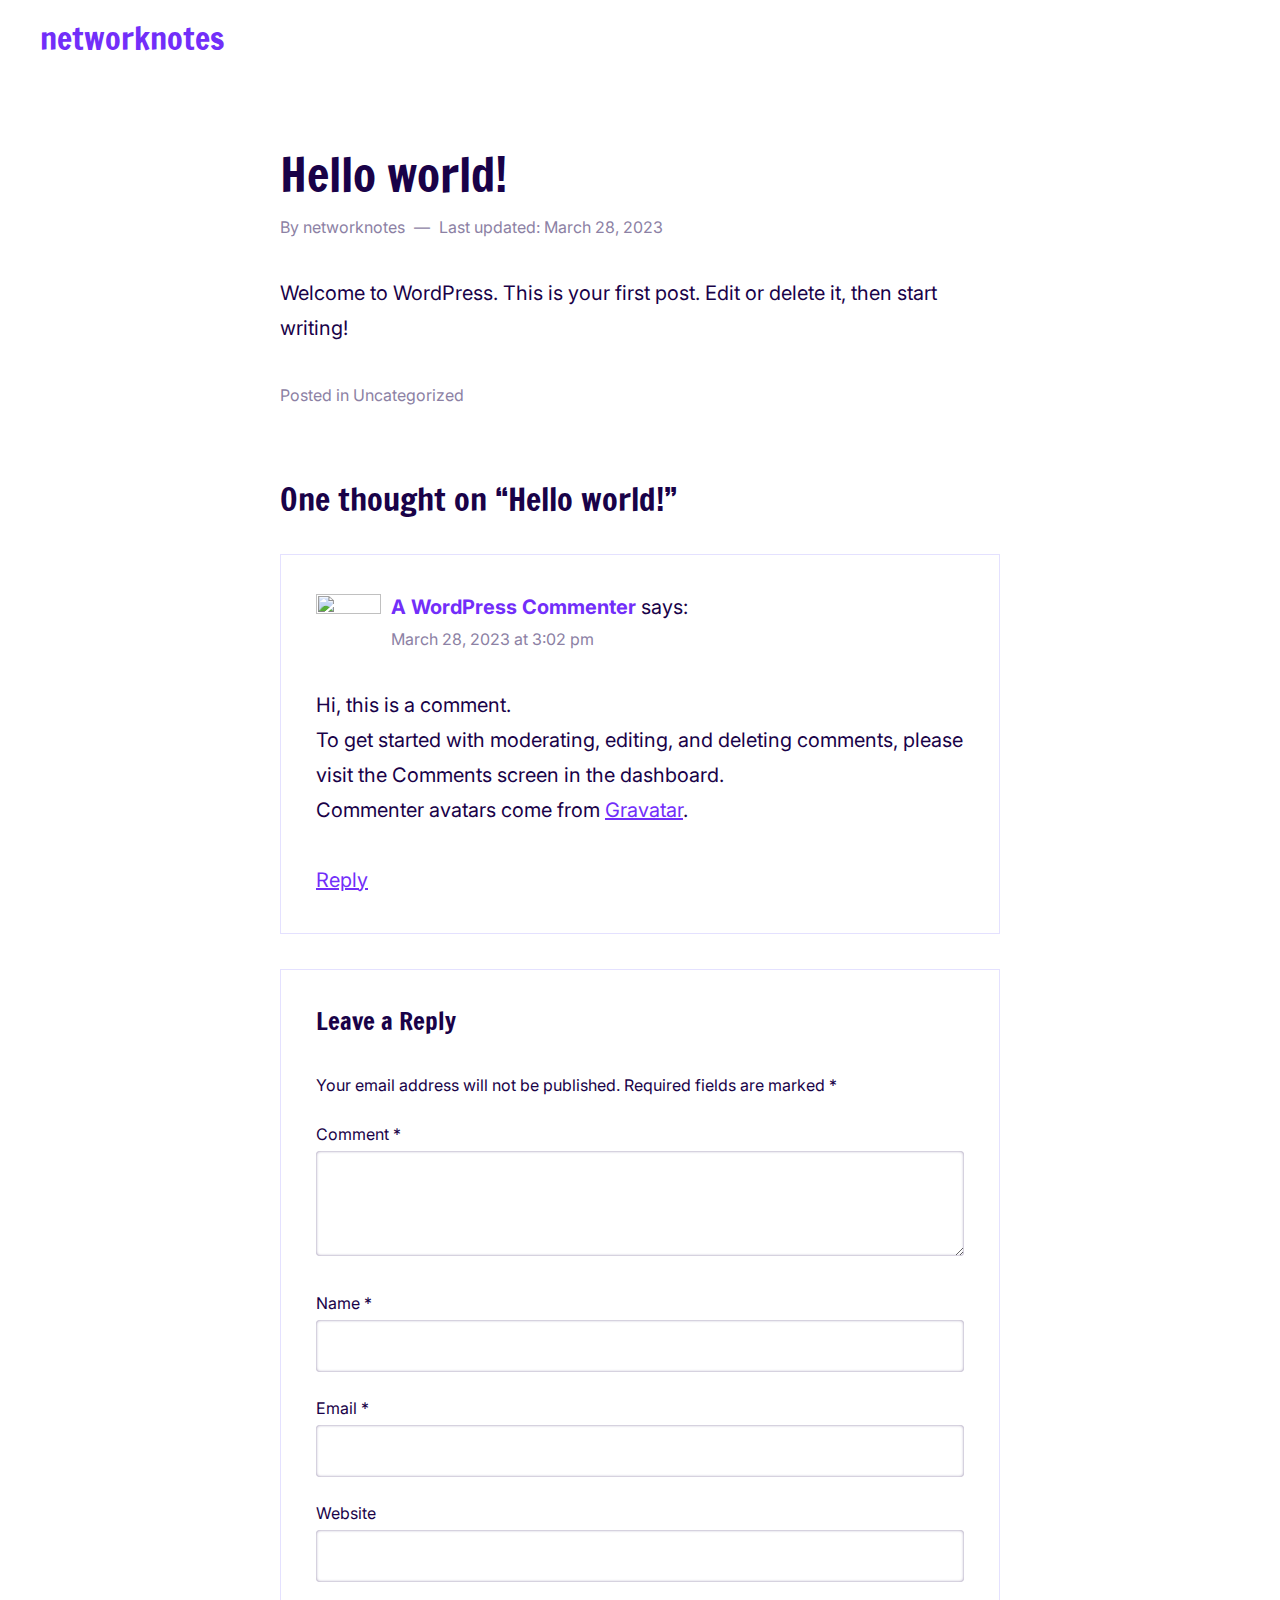
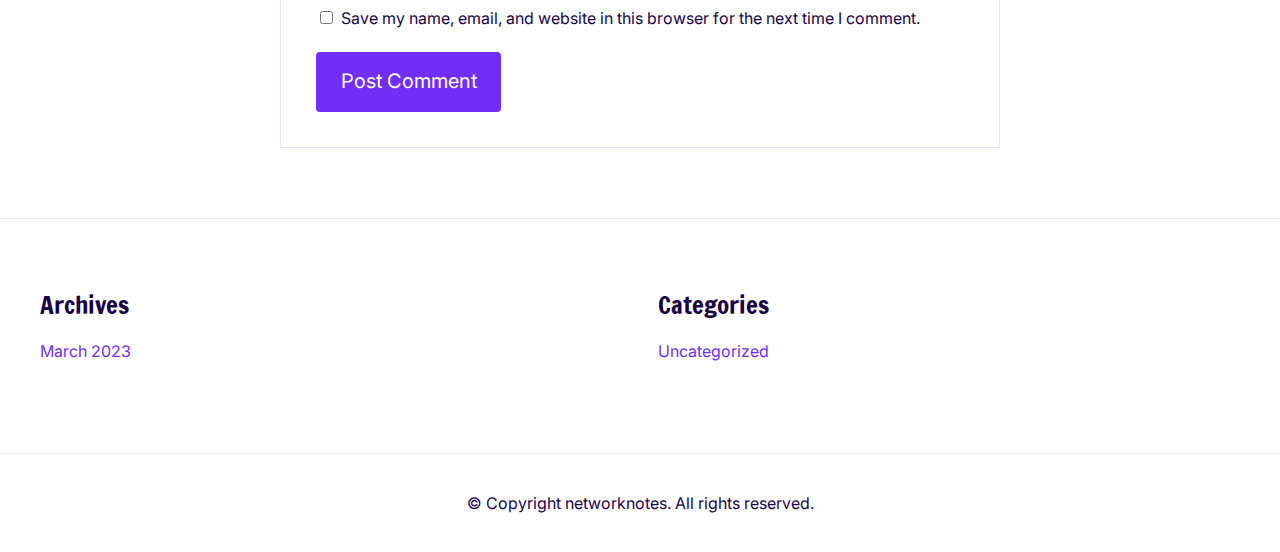
==== hello-world/index.html @ 4b2e49f4 "First commit" ====
<!DOCTYPE html>
<html lang="en-US">
<head>
<meta charset="UTF-8">
<meta name="viewport" content="width=device-width, initial-scale=1.0">
<meta http-equiv="X-UA-Compatible" content="ie=edge">

<link rel="profile" href="https://gmpg.org/xfn/11">

<title>Hello world! &#8211; networknotes</title>
<meta name="robots" content="max-image-preview:large">
<link rel="dns-prefetch" href="//fonts.googleapis.com">
<link href="https://fonts.gstatic.com/" crossorigin rel="preconnect">
<link rel="alternate" type="application/rss+xml" title="networknotes &raquo; Feed" href="https://amassotti.github.io/networknotes/feed/">
<link rel="alternate" type="application/rss+xml" title="networknotes &raquo; Comments Feed" href="https://amassotti.github.io/networknotes/comments/feed/">
<link rel="alternate" type="application/rss+xml" title="networknotes &raquo; Hello world! Comments Feed" href="https://amassotti.github.io/networknotes/hello-world/feed/">
<script type="text/javascript">
window._wpemojiSettings = {"baseUrl":"https:\/\/s.w.org\/images\/core\/emoji\/14.0.0\/72x72\/","ext":".png","svgUrl":"https:\/\/s.w.org\/images\/core\/emoji\/14.0.0\/svg\/","svgExt":".svg","source":{"concatemoji":"https:\/\/amassotti.github.io\/networknotes\/wp-includes\/js\/wp-emoji-release.min.js?ver=6.1.1"}};
/*! This file is auto-generated */
!function(e,a,t){var n,r,o,i=a.createElement("canvas"),p=i.getContext&&i.getContext("2d");function s(e,t){var a=String.fromCharCode,e=(p.clearRect(0,0,i.width,i.height),p.fillText(a.apply(this,e),0,0),i.toDataURL());return p.clearRect(0,0,i.width,i.height),p.fillText(a.apply(this,t),0,0),e===i.toDataURL()}function c(e){var t=a.createElement("script");t.src=e,t.defer=t.type="text/javascript",a.getElementsByTagName("head")[0].appendChild(t)}for(o=Array("flag","emoji"),t.supports={everything:!0,everythingExceptFlag:!0},r=0;r<o.length;r++)t.supports[o[r]]=function(e){if(p&&p.fillText)switch(p.textBaseline="top",p.font="600 32px Arial",e){case"flag":return s([127987,65039,8205,9895,65039],[127987,65039,8203,9895,65039])?!1:!s([55356,56826,55356,56819],[55356,56826,8203,55356,56819])&&!s([55356,57332,56128,56423,56128,56418,56128,56421,56128,56430,56128,56423,56128,56447],[55356,57332,8203,56128,56423,8203,56128,56418,8203,56128,56421,8203,56128,56430,8203,56128,56423,8203,56128,56447]);case"emoji":return!s([129777,127995,8205,129778,127999],[129777,127995,8203,129778,127999])}return!1}(o[r]),t.supports.everything=t.supports.everything&&t.supports[o[r]],"flag"!==o[r]&&(t.supports.everythingExceptFlag=t.supports.everythingExceptFlag&&t.supports[o[r]]);t.supports.everythingExceptFlag=t.supports.everythingExceptFlag&&!t.supports.flag,t.DOMReady=!1,t.readyCallback=function(){t.DOMReady=!0},t.supports.everything||(n=function(){t.readyCallback()},a.addEventListener?(a.addEventListener("DOMContentLoaded",n,!1),e.addEventListener("load",n,!1)):(e.attachEvent("onload",n),a.attachEvent("onreadystatechange",function(){"complete"===a.readyState&&t.readyCallback()})),(e=t.source||{}).concatemoji?c(e.concatemoji):e.wpemoji&&e.twemoji&&(c(e.twemoji),c(e.wpemoji)))}(window,document,window._wpemojiSettings);
</script>
<style type="text/css">img.wp-smiley,
img.emoji {
	display: inline !important;
	border: none !important;
	box-shadow: none !important;
	height: 1em !important;
	width: 1em !important;
	margin: 0 0.07em !important;
	vertical-align: -0.1em !important;
	background: none !important;
	padding: 0 !important;
}</style>
	<link rel="stylesheet" id="wp-block-library-css" href="https://amassotti.github.io/networknotes/wp-includes/css/dist/block-library/style.min.css?ver=6.1.1" type="text/css" media="all">
<link rel="stylesheet" id="classic-theme-styles-css" href="https://amassotti.github.io/networknotes/wp-includes/css/classic-themes.min.css?ver=1" type="text/css" media="all">
<style id="global-styles-inline-css" type="text/css">body{--wp--preset--color--black: #000000;--wp--preset--color--cyan-bluish-gray: #abb8c3;--wp--preset--color--white: #ffffff;--wp--preset--color--pale-pink: #f78da7;--wp--preset--color--vivid-red: #cf2e2e;--wp--preset--color--luminous-vivid-orange: #ff6900;--wp--preset--color--luminous-vivid-amber: #fcb900;--wp--preset--color--light-green-cyan: #7bdcb5;--wp--preset--color--vivid-green-cyan: #00d084;--wp--preset--color--pale-cyan-blue: #8ed1fc;--wp--preset--color--vivid-cyan-blue: #0693e3;--wp--preset--color--vivid-purple: #9b51e0;--wp--preset--color--bg: #FFFFFF;--wp--preset--color--alt-bg: #E4E1FF;--wp--preset--color--alt-bg-light: #F2ECFE;--wp--preset--color--fg: #190248;--wp--preset--color--fg-light: #8C81A4;--wp--preset--color--accent: #722EF9;--wp--preset--gradient--vivid-cyan-blue-to-vivid-purple: linear-gradient(135deg,rgba(6,147,227,1) 0%,rgb(155,81,224) 100%);--wp--preset--gradient--light-green-cyan-to-vivid-green-cyan: linear-gradient(135deg,rgb(122,220,180) 0%,rgb(0,208,130) 100%);--wp--preset--gradient--luminous-vivid-amber-to-luminous-vivid-orange: linear-gradient(135deg,rgba(252,185,0,1) 0%,rgba(255,105,0,1) 100%);--wp--preset--gradient--luminous-vivid-orange-to-vivid-red: linear-gradient(135deg,rgba(255,105,0,1) 0%,rgb(207,46,46) 100%);--wp--preset--gradient--very-light-gray-to-cyan-bluish-gray: linear-gradient(135deg,rgb(238,238,238) 0%,rgb(169,184,195) 100%);--wp--preset--gradient--cool-to-warm-spectrum: linear-gradient(135deg,rgb(74,234,220) 0%,rgb(151,120,209) 20%,rgb(207,42,186) 40%,rgb(238,44,130) 60%,rgb(251,105,98) 80%,rgb(254,248,76) 100%);--wp--preset--gradient--blush-light-purple: linear-gradient(135deg,rgb(255,206,236) 0%,rgb(152,150,240) 100%);--wp--preset--gradient--blush-bordeaux: linear-gradient(135deg,rgb(254,205,165) 0%,rgb(254,45,45) 50%,rgb(107,0,62) 100%);--wp--preset--gradient--luminous-dusk: linear-gradient(135deg,rgb(255,203,112) 0%,rgb(199,81,192) 50%,rgb(65,88,208) 100%);--wp--preset--gradient--pale-ocean: linear-gradient(135deg,rgb(255,245,203) 0%,rgb(182,227,212) 50%,rgb(51,167,181) 100%);--wp--preset--gradient--electric-grass: linear-gradient(135deg,rgb(202,248,128) 0%,rgb(113,206,126) 100%);--wp--preset--gradient--midnight: linear-gradient(135deg,rgb(2,3,129) 0%,rgb(40,116,252) 100%);--wp--preset--duotone--dark-grayscale: url('#wp-duotone-dark-grayscale');--wp--preset--duotone--grayscale: url('#wp-duotone-grayscale');--wp--preset--duotone--purple-yellow: url('#wp-duotone-purple-yellow');--wp--preset--duotone--blue-red: url('#wp-duotone-blue-red');--wp--preset--duotone--midnight: url('#wp-duotone-midnight');--wp--preset--duotone--magenta-yellow: url('#wp-duotone-magenta-yellow');--wp--preset--duotone--purple-green: url('#wp-duotone-purple-green');--wp--preset--duotone--blue-orange: url('#wp-duotone-blue-orange');--wp--preset--font-size--small: 16px;--wp--preset--font-size--medium: 25px;--wp--preset--font-size--large: 32px;--wp--preset--font-size--x-large: 42px;--wp--preset--font-size--normal: 20px;--wp--preset--font-size--extra-large: 41px;--wp--preset--spacing--20: 0.44rem;--wp--preset--spacing--30: 0.67rem;--wp--preset--spacing--40: 1rem;--wp--preset--spacing--50: 1.5rem;--wp--preset--spacing--60: 2.25rem;--wp--preset--spacing--70: 3.38rem;--wp--preset--spacing--80: 5.06rem;}:where(.is-layout-flex){gap: 0.5em;}body .is-layout-flow > .alignleft{float: left;margin-inline-start: 0;margin-inline-end: 2em;}body .is-layout-flow > .alignright{float: right;margin-inline-start: 2em;margin-inline-end: 0;}body .is-layout-flow > .aligncenter{margin-left: auto !important;margin-right: auto !important;}body .is-layout-constrained > .alignleft{float: left;margin-inline-start: 0;margin-inline-end: 2em;}body .is-layout-constrained > .alignright{float: right;margin-inline-start: 2em;margin-inline-end: 0;}body .is-layout-constrained > .aligncenter{margin-left: auto !important;margin-right: auto !important;}body .is-layout-constrained > :where(:not(.alignleft):not(.alignright):not(.alignfull)){max-width: var(--wp--style--global--content-size);margin-left: auto !important;margin-right: auto !important;}body .is-layout-constrained > .alignwide{max-width: var(--wp--style--global--wide-size);}body .is-layout-flex{display: flex;}body .is-layout-flex{flex-wrap: wrap;align-items: center;}body .is-layout-flex > *{margin: 0;}:where(.wp-block-columns.is-layout-flex){gap: 2em;}.has-black-color{color: var(--wp--preset--color--black) !important;}.has-cyan-bluish-gray-color{color: var(--wp--preset--color--cyan-bluish-gray) !important;}.has-white-color{color: var(--wp--preset--color--white) !important;}.has-pale-pink-color{color: var(--wp--preset--color--pale-pink) !important;}.has-vivid-red-color{color: var(--wp--preset--color--vivid-red) !important;}.has-luminous-vivid-orange-color{color: var(--wp--preset--color--luminous-vivid-orange) !important;}.has-luminous-vivid-amber-color{color: var(--wp--preset--color--luminous-vivid-amber) !important;}.has-light-green-cyan-color{color: var(--wp--preset--color--light-green-cyan) !important;}.has-vivid-green-cyan-color{color: var(--wp--preset--color--vivid-green-cyan) !important;}.has-pale-cyan-blue-color{color: var(--wp--preset--color--pale-cyan-blue) !important;}.has-vivid-cyan-blue-color{color: var(--wp--preset--color--vivid-cyan-blue) !important;}.has-vivid-purple-color{color: var(--wp--preset--color--vivid-purple) !important;}.has-black-background-color{background-color: var(--wp--preset--color--black) !important;}.has-cyan-bluish-gray-background-color{background-color: var(--wp--preset--color--cyan-bluish-gray) !important;}.has-white-background-color{background-color: var(--wp--preset--color--white) !important;}.has-pale-pink-background-color{background-color: var(--wp--preset--color--pale-pink) !important;}.has-vivid-red-background-color{background-color: var(--wp--preset--color--vivid-red) !important;}.has-luminous-vivid-orange-background-color{background-color: var(--wp--preset--color--luminous-vivid-orange) !important;}.has-luminous-vivid-amber-background-color{background-color: var(--wp--preset--color--luminous-vivid-amber) !important;}.has-light-green-cyan-background-color{background-color: var(--wp--preset--color--light-green-cyan) !important;}.has-vivid-green-cyan-background-color{background-color: var(--wp--preset--color--vivid-green-cyan) !important;}.has-pale-cyan-blue-background-color{background-color: var(--wp--preset--color--pale-cyan-blue) !important;}.has-vivid-cyan-blue-background-color{background-color: var(--wp--preset--color--vivid-cyan-blue) !important;}.has-vivid-purple-background-color{background-color: var(--wp--preset--color--vivid-purple) !important;}.has-black-border-color{border-color: var(--wp--preset--color--black) !important;}.has-cyan-bluish-gray-border-color{border-color: var(--wp--preset--color--cyan-bluish-gray) !important;}.has-white-border-color{border-color: var(--wp--preset--color--white) !important;}.has-pale-pink-border-color{border-color: var(--wp--preset--color--pale-pink) !important;}.has-vivid-red-border-color{border-color: var(--wp--preset--color--vivid-red) !important;}.has-luminous-vivid-orange-border-color{border-color: var(--wp--preset--color--luminous-vivid-orange) !important;}.has-luminous-vivid-amber-border-color{border-color: var(--wp--preset--color--luminous-vivid-amber) !important;}.has-light-green-cyan-border-color{border-color: var(--wp--preset--color--light-green-cyan) !important;}.has-vivid-green-cyan-border-color{border-color: var(--wp--preset--color--vivid-green-cyan) !important;}.has-pale-cyan-blue-border-color{border-color: var(--wp--preset--color--pale-cyan-blue) !important;}.has-vivid-cyan-blue-border-color{border-color: var(--wp--preset--color--vivid-cyan-blue) !important;}.has-vivid-purple-border-color{border-color: var(--wp--preset--color--vivid-purple) !important;}.has-vivid-cyan-blue-to-vivid-purple-gradient-background{background: var(--wp--preset--gradient--vivid-cyan-blue-to-vivid-purple) !important;}.has-light-green-cyan-to-vivid-green-cyan-gradient-background{background: var(--wp--preset--gradient--light-green-cyan-to-vivid-green-cyan) !important;}.has-luminous-vivid-amber-to-luminous-vivid-orange-gradient-background{background: var(--wp--preset--gradient--luminous-vivid-amber-to-luminous-vivid-orange) !important;}.has-luminous-vivid-orange-to-vivid-red-gradient-background{background: var(--wp--preset--gradient--luminous-vivid-orange-to-vivid-red) !important;}.has-very-light-gray-to-cyan-bluish-gray-gradient-background{background: var(--wp--preset--gradient--very-light-gray-to-cyan-bluish-gray) !important;}.has-cool-to-warm-spectrum-gradient-background{background: var(--wp--preset--gradient--cool-to-warm-spectrum) !important;}.has-blush-light-purple-gradient-background{background: var(--wp--preset--gradient--blush-light-purple) !important;}.has-blush-bordeaux-gradient-background{background: var(--wp--preset--gradient--blush-bordeaux) !important;}.has-luminous-dusk-gradient-background{background: var(--wp--preset--gradient--luminous-dusk) !important;}.has-pale-ocean-gradient-background{background: var(--wp--preset--gradient--pale-ocean) !important;}.has-electric-grass-gradient-background{background: var(--wp--preset--gradient--electric-grass) !important;}.has-midnight-gradient-background{background: var(--wp--preset--gradient--midnight) !important;}.has-small-font-size{font-size: var(--wp--preset--font-size--small) !important;}.has-medium-font-size{font-size: var(--wp--preset--font-size--medium) !important;}.has-large-font-size{font-size: var(--wp--preset--font-size--large) !important;}.has-x-large-font-size{font-size: var(--wp--preset--font-size--x-large) !important;}
.wp-block-navigation a:where(:not(.wp-element-button)){color: inherit;}
:where(.wp-block-columns.is-layout-flex){gap: 2em;}
.wp-block-pullquote{font-size: 1.5em;line-height: 1.6;}</style>
<link rel="stylesheet" id="markiter-style-css" href="https://amassotti.github.io/networknotes/wp-content/themes/markiter/style.css?ver=2.4.5" type="text/css" media="all">
<style id="markiter-style-inline-css" type="text/css">:root {
				
			--markiter-bg-color: #FFFFFF;
			--markiter-alt-bg-color: #E4E1FF;
			--markiter-alt-bg-light-color: #F2ECFE;
			--markiter-fg-color: #190248;
			--markiter-fg-light-color: #8C81A4;
			--markiter-accent-color: #722EF9;
			}</style>
<link rel="stylesheet" id="markiter-fonts-css" href="https://fonts.googleapis.com/css2?family=Inter:wght@400;700&#038;family=Francois+One&#038;display=swap" type="text/css" media="all">
<link rel="https://api.w.org/" href="https://amassotti.github.io/networknotes/wp-json/">
<link rel="alternate" type="application/json" href="https://amassotti.github.io/networknotes/wp-json/wp/v2/posts/1">
<link rel="EditURI" type="application/rsd+xml" title="RSD" href="https://amassotti.github.io/networknotes/xmlrpc.php?rsd">
<link rel="wlwmanifest" type="application/wlwmanifest+xml" href="https://amassotti.github.io/networknotes/wp-includes/wlwmanifest.xml">
<meta name="generator" content="WordPress 6.1.1">
<link rel="canonical" href="https://amassotti.github.io/networknotes/hello-world/">
<link rel="shortlink" href="https://amassotti.github.io/networknotes/?p=1">
<link rel="alternate" type="application/json+oembed" href="https://amassotti.github.io/networknotes/wp-json/oembed/1.0/embed?url=http%3A%2F%2Fhttps%3A%2F%2Famassotti.github.io%2Fnetworknotes%2Fhello-world%2F">
<link rel="alternate" type="text/xml+oembed" href="https://amassotti.github.io/networknotes/wp-json/oembed/1.0/embed?url=http%3A%2F%2Fhttps%3A%2F%2Famassotti.github.io%2Fnetworknotes%2Fhello-world%2F#038;format=xml">
</head>
<body class="post-template-default single single-post postid-1 single-format-standard wp-embed-responsive">
<svg xmlns="http://www.w3.org/2000/svg" viewbox="0 0 0 0" width="0" height="0" focusable="false" role="none" style="visibility: hidden; position: absolute; left: -9999px; overflow: hidden;"><defs><filter id="wp-duotone-dark-grayscale"><fecolormatrix color-interpolation-filters="sRGB" type="matrix" values=" .299 .587 .114 0 0 .299 .587 .114 0 0 .299 .587 .114 0 0 .299 .587 .114 0 0 "></fecolormatrix><fecomponenttransfer color-interpolation-filters="sRGB"><fefuncr type="table" tablevalues="0 0.49803921568627"></fefuncr><fefuncg type="table" tablevalues="0 0.49803921568627"></fefuncg><fefuncb type="table" tablevalues="0 0.49803921568627"></fefuncb><fefunca type="table" tablevalues="1 1"></fefunca></fecomponenttransfer><fecomposite in2="SourceGraphic" operator="in"></fecomposite></filter></defs></svg><svg xmlns="http://www.w3.org/2000/svg" viewbox="0 0 0 0" width="0" height="0" focusable="false" role="none" style="visibility: hidden; position: absolute; left: -9999px; overflow: hidden;"><defs><filter id="wp-duotone-grayscale"><fecolormatrix color-interpolation-filters="sRGB" type="matrix" values=" .299 .587 .114 0 0 .299 .587 .114 0 0 .299 .587 .114 0 0 .299 .587 .114 0 0 "></fecolormatrix><fecomponenttransfer color-interpolation-filters="sRGB"><fefuncr type="table" tablevalues="0 1"></fefuncr><fefuncg type="table" tablevalues="0 1"></fefuncg><fefuncb type="table" tablevalues="0 1"></fefuncb><fefunca type="table" tablevalues="1 1"></fefunca></fecomponenttransfer><fecomposite in2="SourceGraphic" operator="in"></fecomposite></filter></defs></svg><svg xmlns="http://www.w3.org/2000/svg" viewbox="0 0 0 0" width="0" height="0" focusable="false" role="none" style="visibility: hidden; position: absolute; left: -9999px; overflow: hidden;"><defs><filter id="wp-duotone-purple-yellow"><fecolormatrix color-interpolation-filters="sRGB" type="matrix" values=" .299 .587 .114 0 0 .299 .587 .114 0 0 .299 .587 .114 0 0 .299 .587 .114 0 0 "></fecolormatrix><fecomponenttransfer color-interpolation-filters="sRGB"><fefuncr type="table" tablevalues="0.54901960784314 0.98823529411765"></fefuncr><fefuncg type="table" tablevalues="0 1"></fefuncg><fefuncb type="table" tablevalues="0.71764705882353 0.25490196078431"></fefuncb><fefunca type="table" tablevalues="1 1"></fefunca></fecomponenttransfer><fecomposite in2="SourceGraphic" operator="in"></fecomposite></filter></defs></svg><svg xmlns="http://www.w3.org/2000/svg" viewbox="0 0 0 0" width="0" height="0" focusable="false" role="none" style="visibility: hidden; position: absolute; left: -9999px; overflow: hidden;"><defs><filter id="wp-duotone-blue-red"><fecolormatrix color-interpolation-filters="sRGB" type="matrix" values=" .299 .587 .114 0 0 .299 .587 .114 0 0 .299 .587 .114 0 0 .299 .587 .114 0 0 "></fecolormatrix><fecomponenttransfer color-interpolation-filters="sRGB"><fefuncr type="table" tablevalues="0 1"></fefuncr><fefuncg type="table" tablevalues="0 0.27843137254902"></fefuncg><fefuncb type="table" tablevalues="0.5921568627451 0.27843137254902"></fefuncb><fefunca type="table" tablevalues="1 1"></fefunca></fecomponenttransfer><fecomposite in2="SourceGraphic" operator="in"></fecomposite></filter></defs></svg><svg xmlns="http://www.w3.org/2000/svg" viewbox="0 0 0 0" width="0" height="0" focusable="false" role="none" style="visibility: hidden; position: absolute; left: -9999px; overflow: hidden;"><defs><filter id="wp-duotone-midnight"><fecolormatrix color-interpolation-filters="sRGB" type="matrix" values=" .299 .587 .114 0 0 .299 .587 .114 0 0 .299 .587 .114 0 0 .299 .587 .114 0 0 "></fecolormatrix><fecomponenttransfer color-interpolation-filters="sRGB"><fefuncr type="table" tablevalues="0 0"></fefuncr><fefuncg type="table" tablevalues="0 0.64705882352941"></fefuncg><fefuncb type="table" tablevalues="0 1"></fefuncb><fefunca type="table" tablevalues="1 1"></fefunca></fecomponenttransfer><fecomposite in2="SourceGraphic" operator="in"></fecomposite></filter></defs></svg><svg xmlns="http://www.w3.org/2000/svg" viewbox="0 0 0 0" width="0" height="0" focusable="false" role="none" style="visibility: hidden; position: absolute; left: -9999px; overflow: hidden;"><defs><filter id="wp-duotone-magenta-yellow"><fecolormatrix color-interpolation-filters="sRGB" type="matrix" values=" .299 .587 .114 0 0 .299 .587 .114 0 0 .299 .587 .114 0 0 .299 .587 .114 0 0 "></fecolormatrix><fecomponenttransfer color-interpolation-filters="sRGB"><fefuncr type="table" tablevalues="0.78039215686275 1"></fefuncr><fefuncg type="table" tablevalues="0 0.94901960784314"></fefuncg><fefuncb type="table" tablevalues="0.35294117647059 0.47058823529412"></fefuncb><fefunca type="table" tablevalues="1 1"></fefunca></fecomponenttransfer><fecomposite in2="SourceGraphic" operator="in"></fecomposite></filter></defs></svg><svg xmlns="http://www.w3.org/2000/svg" viewbox="0 0 0 0" width="0" height="0" focusable="false" role="none" style="visibility: hidden; position: absolute; left: -9999px; overflow: hidden;"><defs><filter id="wp-duotone-purple-green"><fecolormatrix color-interpolation-filters="sRGB" type="matrix" values=" .299 .587 .114 0 0 .299 .587 .114 0 0 .299 .587 .114 0 0 .299 .587 .114 0 0 "></fecolormatrix><fecomponenttransfer color-interpolation-filters="sRGB"><fefuncr type="table" tablevalues="0.65098039215686 0.40392156862745"></fefuncr><fefuncg type="table" tablevalues="0 1"></fefuncg><fefuncb type="table" tablevalues="0.44705882352941 0.4"></fefuncb><fefunca type="table" tablevalues="1 1"></fefunca></fecomponenttransfer><fecomposite in2="SourceGraphic" operator="in"></fecomposite></filter></defs></svg><svg xmlns="http://www.w3.org/2000/svg" viewbox="0 0 0 0" width="0" height="0" focusable="false" role="none" style="visibility: hidden; position: absolute; left: -9999px; overflow: hidden;"><defs><filter id="wp-duotone-blue-orange"><fecolormatrix color-interpolation-filters="sRGB" type="matrix" values=" .299 .587 .114 0 0 .299 .587 .114 0 0 .299 .587 .114 0 0 .299 .587 .114 0 0 "></fecolormatrix><fecomponenttransfer color-interpolation-filters="sRGB"><fefuncr type="table" tablevalues="0.098039215686275 1"></fefuncr><fefuncg type="table" tablevalues="0 0.66274509803922"></fefuncg><fefuncb type="table" tablevalues="0.84705882352941 0.41960784313725"></fefuncb><fefunca type="table" tablevalues="1 1"></fefunca></fecomponenttransfer><fecomposite in2="SourceGraphic" operator="in"></fecomposite></filter></defs></svg>
<a href="#content" class="screen-reader-text skip-link">Skip to content</a>

<header id="header" class="site-header" role="banner">
	<div class="site-header-wrap">
		<div class="brand">
			
			<div class="brand-text">
									<p class="site-title"><a href="https://amassotti.github.io/networknotes/" rel="home">networknotes</a></p>
								</div>
<!-- .brand-text -->
		</div>
<!-- .brand -->

			</div>
</header>


<main id="content" class="site-content" role="main">
	<div class="site-content-wrap">
		<article id="post-1" class="post-1 post type-post status-publish format-standard hentry category-uncategorized">
	<header class="entry-header">
		<h1 class="entry-title">Hello world!</h1>
<div class="entry-meta">
	<span class="entry-author">
		By <a href="https://amassotti.github.io/networknotes/" title="Visit networknotes&#8217;s website" rel="author external">networknotes</a>	</span>

	<span class="entry-date">
		Last updated: <a href="https://amassotti.github.io/networknotes/hello-world/" rel="bookmark"><time class="entry-time published updated" datetime="2023-03-28T15:02:38+00:00">March 28, 2023</time></a>	</span>
</div>
	</header>

	
	<div class="entry-content">
		
<p>Welcome to WordPress. This is your first post. Edit or delete it, then start writing!</p>
	</div>

	<footer class="entry-footer entry-meta">
	<div class="entry-footer-wrap">
		<span class="entry-categories">
			Posted in <a href="https://amassotti.github.io/networknotes/category/uncategorized/" rel="category tag">Uncategorized</a>		</span>

			</div>
</footer>
</article>


<div id="comments" class="comments-area">

			<h2 class="comments-title">
			One thought on &ldquo;<span>Hello world!</span>&rdquo;		</h2>
<!-- .comments-title -->

		
		<ol class="comment-list">
					<li id="comment-1" class="comment even thread-even depth-1">
			<article id="div-comment-1" class="comment-body">
				<footer class="comment-meta">
					<div class="comment-author vcard">
						<img alt="" src="http://1.gravatar.com/avatar/d7a973c7dab26985da5f961be7b74480?s=65&#038;d=mm&#038;r=g" srcset="http://1.gravatar.com/avatar/d7a973c7dab26985da5f961be7b74480?s=130&#038;d=mm&#038;r=g 2x" class="avatar avatar-65 photo" height="65" width="65" decoding="async">						<b class="fn"><a href="https://wordpress.org/" rel="external nofollow ugc" class="url">A WordPress Commenter</a></b> <span class="says">says:</span>					</div>
<!-- .comment-author -->

					<div class="comment-metadata">
						<a href="https://amassotti.github.io/networknotes/hello-world/#comment-1"><time datetime="2023-03-28T15:02:38+00:00">March 28, 2023 at 3:02 pm</time></a>					</div>
<!-- .comment-metadata -->

									</footer><!-- .comment-meta -->

				<div class="comment-content">
					<p>Hi, this is a comment.<br>
To get started with moderating, editing, and deleting comments, please visit the Comments screen in the dashboard.<br>
Commenter avatars come from <a href="https://en.gravatar.com/">Gravatar</a>.</p>
				</div>
<!-- .comment-content -->

				<div class="reply"><a rel="nofollow" class="comment-reply-link" href="https://amassotti.github.io/networknotes/hello-world/?replytocom=1#respond" data-commentid="1" data-postid="1" data-belowelement="div-comment-1" data-respondelement="respond" data-replyto="Reply to A WordPress Commenter" aria-label="Reply to A WordPress Commenter">Reply</a></div>			</article><!-- .comment-body -->
		</li>
<!-- #comment-## -->
		</ol>
<!-- .comment-list -->

			<div id="respond" class="comment-respond">
		<h3 id="reply-title" class="comment-reply-title">Leave a Reply <small><a rel="nofollow" id="cancel-comment-reply-link" href="https://amassotti.github.io/networknotes/hello-world/#respond" style="display:none;">Cancel reply</a></small>
</h3>
<form action="http://networknotes.local/wp-comments-post.php" method="post" id="commentform" class="comment-form" novalidate>
<p class="comment-notes"><span id="email-notes">Your email address will not be published.</span> <span class="required-field-message">Required fields are marked <span class="required">*</span></span></p>
<p class="comment-form-comment"><label for="comment">Comment <span class="required">*</span></label> <textarea id="comment" name="comment" cols="45" rows="8" maxlength="65525" required></textarea></p>
<p class="comment-form-author"><label for="author">Name <span class="required">*</span></label> <input id="author" name="author" type="text" value="" size="30" maxlength="245" autocomplete="name" required></p>
<p class="comment-form-email"><label for="email">Email <span class="required">*</span></label> <input id="email" name="email" type="email" value="" size="30" maxlength="100" aria-describedby="email-notes" autocomplete="email" required></p>
<p class="comment-form-url"><label for="url">Website</label> <input id="url" name="url" type="url" value="" size="30" maxlength="200" autocomplete="url"></p>
<p class="comment-form-cookies-consent"><input id="wp-comment-cookies-consent" name="wp-comment-cookies-consent" type="checkbox" value="yes"> <label for="wp-comment-cookies-consent">Save my name, email, and website in this browser for the next time I comment.</label></p>
<p class="form-submit"><input name="submit" type="submit" id="submit" class="submit" value="Post Comment"> <input type="hidden" name="comment_post_ID" value="1" id="comment_post_ID">
<input type="hidden" name="comment_parent" id="comment_parent" value="0">
</p>
</form>	</div>
<!-- #respond -->
	
</div>
<!-- #comments -->
	</div>
</main>

<footer id="footer" class="site-footer" role="contentinfo">
		 	<aside class="footer-widgets" role="complementary">
			<div class="footer-widgets-wrap">
	 			<div class="widget widget_block" id="block-5"><div class="is-layout-flow wp-block-group"><div class="wp-block-group__inner-container">
<h2>Archives</h2>
<ul class=" wp-block-archives-list wp-block-archives">	<li><a href="https://amassotti.github.io/networknotes/2023/03/">March 2023</a></li>
</ul>
</div></div></div>
<div class="widget widget_block" id="block-6"><div class="is-layout-flow wp-block-group"><div class="wp-block-group__inner-container">
<h2>Categories</h2>
<ul class="wp-block-categories-list wp-block-categories">	<li class="cat-item cat-item-1">
<a href="https://amassotti.github.io/networknotes/category/uncategorized/">Uncategorized</a>
</li>
</ul>
</div></div></div>			</div>
	 	</aside>
	 	
	<div class="site-footer-wrap">
		
		<div class="copyright">
			&copy; Copyright networknotes. All rights reserved.		</div>
	</div>
</footer>

<script type="text/javascript" src="https://amassotti.github.io/networknotes/wp-includes/js/comment-reply.min.js?ver=6.1.1" id="comment-reply-js"></script>
</body>
</html>
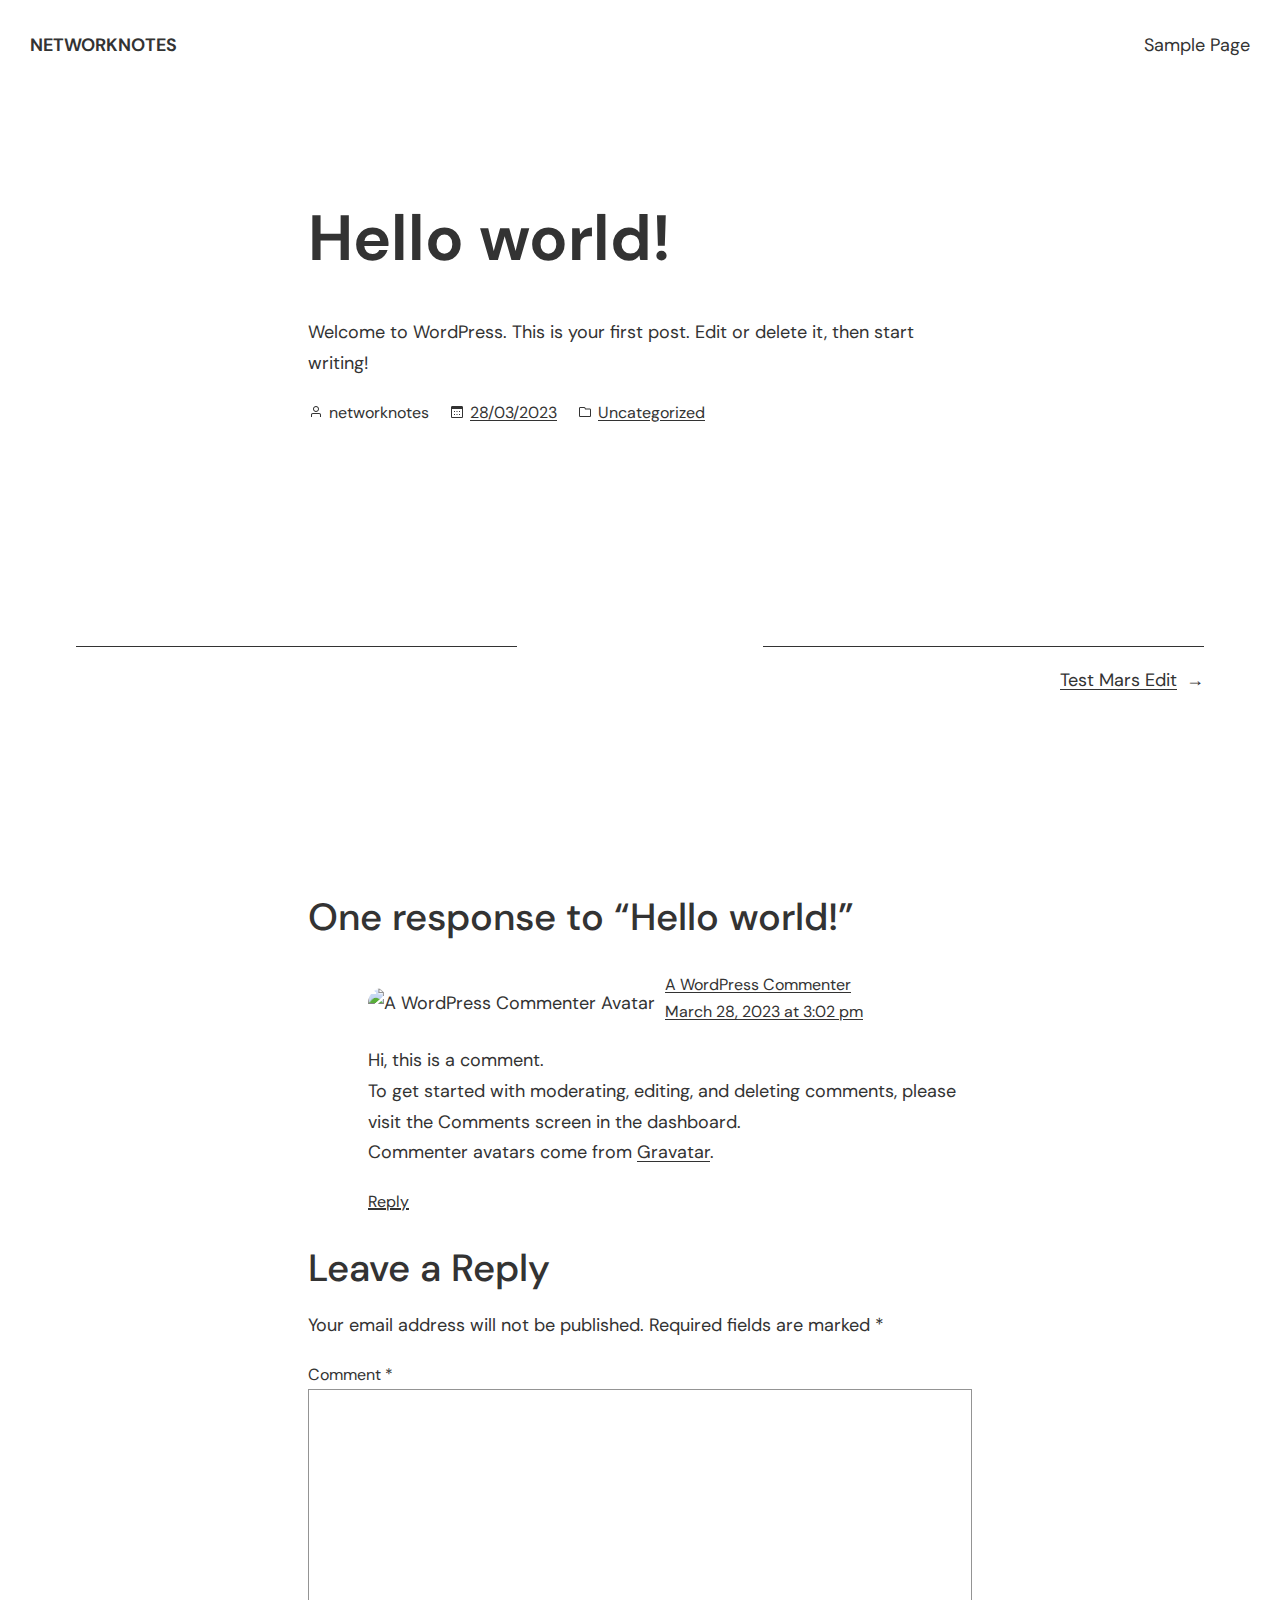
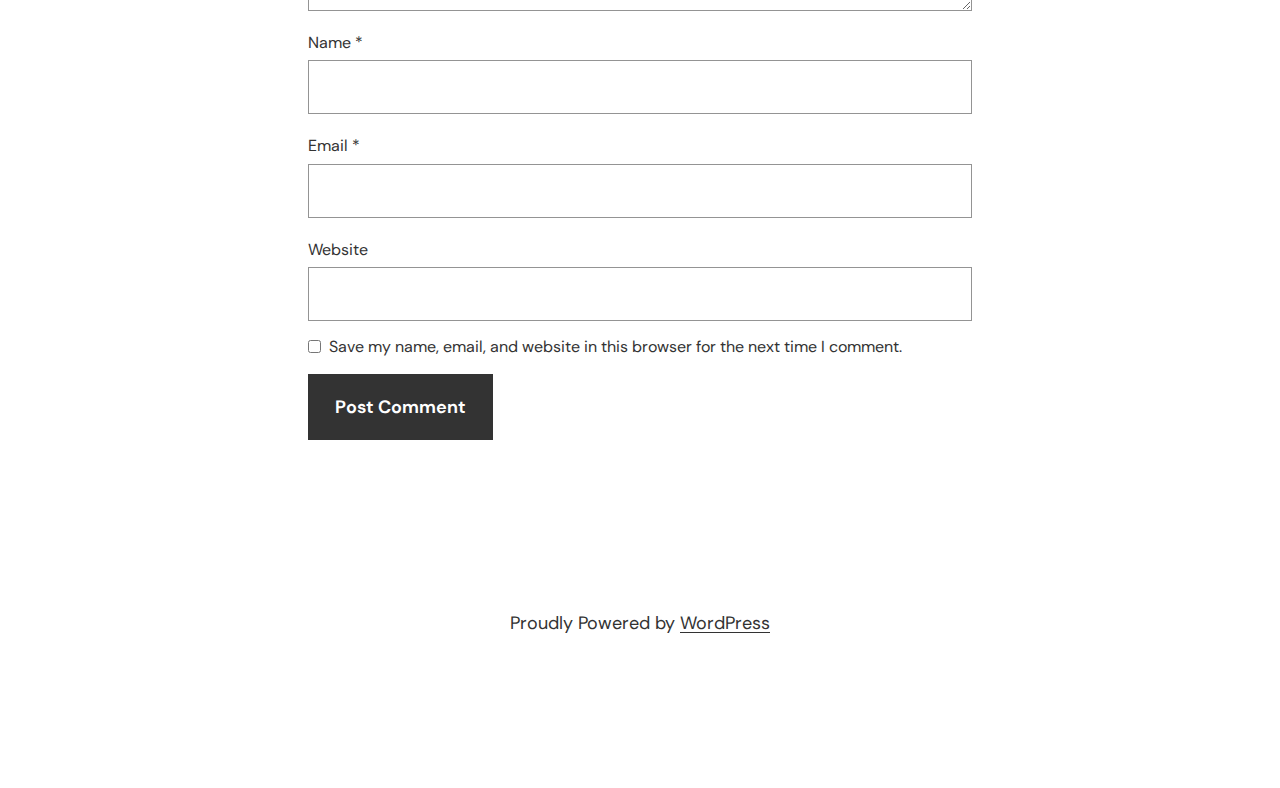
==== commit 21a04af5: "Test post" ====
--- a/hello-world/index.html
+++ b/hello-world/index.html
@@ -1,25 +1,19 @@
 <!DOCTYPE html>
-<html lang="en-US">
-<head>
-<meta charset="UTF-8">
-<meta name="viewport" content="width=device-width, initial-scale=1.0">
-<meta http-equiv="X-UA-Compatible" content="ie=edge">
-
-<link rel="profile" href="https://gmpg.org/xfn/11">
-
+<html lang="en-US">
+<head>
+	<meta charset="UTF-8">
+	<meta name="viewport" content="width=device-width, initial-scale=1">
+<meta name="robots" content="max-image-preview:large">
 <title>Hello world! &#8211; networknotes</title>
-<meta name="robots" content="max-image-preview:large">
-<link rel="dns-prefetch" href="//fonts.googleapis.com">
-<link href="https://fonts.gstatic.com/" crossorigin rel="preconnect">
 <link rel="alternate" type="application/rss+xml" title="networknotes &raquo; Feed" href="https://amassotti.github.io/networknotes/feed/">
 <link rel="alternate" type="application/rss+xml" title="networknotes &raquo; Comments Feed" href="https://amassotti.github.io/networknotes/comments/feed/">
 <link rel="alternate" type="application/rss+xml" title="networknotes &raquo; Hello world! Comments Feed" href="https://amassotti.github.io/networknotes/hello-world/feed/">
-<script type="text/javascript">
-window._wpemojiSettings = {"baseUrl":"https:\/\/s.w.org\/images\/core\/emoji\/14.0.0\/72x72\/","ext":".png","svgUrl":"https:\/\/s.w.org\/images\/core\/emoji\/14.0.0\/svg\/","svgExt":".svg","source":{"concatemoji":"https:\/\/amassotti.github.io\/networknotes\/wp-includes\/js\/wp-emoji-release.min.js?ver=6.1.1"}};
+<script>
+window._wpemojiSettings = {"baseUrl":"https:\/\/s.w.org\/images\/core\/emoji\/14.0.0\/72x72\/","ext":".png","svgUrl":"https:\/\/s.w.org\/images\/core\/emoji\/14.0.0\/svg\/","svgExt":".svg","source":{"concatemoji":"https:\/\/amassotti.github.io\/networknotes\/wp-includes\/js\/wp-emoji-release.min.js?ver=6.2"}};
 /*! This file is auto-generated */
-!function(e,a,t){var n,r,o,i=a.createElement("canvas"),p=i.getContext&&i.getContext("2d");function s(e,t){var a=String.fromCharCode,e=(p.clearRect(0,0,i.width,i.height),p.fillText(a.apply(this,e),0,0),i.toDataURL());return p.clearRect(0,0,i.width,i.height),p.fillText(a.apply(this,t),0,0),e===i.toDataURL()}function c(e){var t=a.createElement("script");t.src=e,t.defer=t.type="text/javascript",a.getElementsByTagName("head")[0].appendChild(t)}for(o=Array("flag","emoji"),t.supports={everything:!0,everythingExceptFlag:!0},r=0;r<o.length;r++)t.supports[o[r]]=function(e){if(p&&p.fillText)switch(p.textBaseline="top",p.font="600 32px Arial",e){case"flag":return s([127987,65039,8205,9895,65039],[127987,65039,8203,9895,65039])?!1:!s([55356,56826,55356,56819],[55356,56826,8203,55356,56819])&&!s([55356,57332,56128,56423,56128,56418,56128,56421,56128,56430,56128,56423,56128,56447],[55356,57332,8203,56128,56423,8203,56128,56418,8203,56128,56421,8203,56128,56430,8203,56128,56423,8203,56128,56447]);case"emoji":return!s([129777,127995,8205,129778,127999],[129777,127995,8203,129778,127999])}return!1}(o[r]),t.supports.everything=t.supports.everything&&t.supports[o[r]],"flag"!==o[r]&&(t.supports.everythingExceptFlag=t.supports.everythingExceptFlag&&t.supports[o[r]]);t.supports.everythingExceptFlag=t.supports.everythingExceptFlag&&!t.supports.flag,t.DOMReady=!1,t.readyCallback=function(){t.DOMReady=!0},t.supports.everything||(n=function(){t.readyCallback()},a.addEventListener?(a.addEventListener("DOMContentLoaded",n,!1),e.addEventListener("load",n,!1)):(e.attachEvent("onload",n),a.attachEvent("onreadystatechange",function(){"complete"===a.readyState&&t.readyCallback()})),(e=t.source||{}).concatemoji?c(e.concatemoji):e.wpemoji&&e.twemoji&&(c(e.twemoji),c(e.wpemoji)))}(window,document,window._wpemojiSettings);
+!function(e,a,t){var n,r,o,i=a.createElement("canvas"),p=i.getContext&&i.getContext("2d");function s(e,t){p.clearRect(0,0,i.width,i.height),p.fillText(e,0,0);e=i.toDataURL();return p.clearRect(0,0,i.width,i.height),p.fillText(t,0,0),e===i.toDataURL()}function c(e){var t=a.createElement("script");t.src=e,t.defer=t.type="text/javascript",a.getElementsByTagName("head")[0].appendChild(t)}for(o=Array("flag","emoji"),t.supports={everything:!0,everythingExceptFlag:!0},r=0;r<o.length;r++)t.supports[o[r]]=function(e){if(p&&p.fillText)switch(p.textBaseline="top",p.font="600 32px Arial",e){case"flag":return s("🏳️‍⚧️","🏳️​⚧️")?!1:!s("🇺🇳","🇺​🇳")&&!s("🏴󠁧󠁢󠁥󠁮󠁧󠁿","🏴​󠁧​󠁢​󠁥​󠁮​󠁧​󠁿");case"emoji":return!s("🫱🏻‍🫲🏿","🫱🏻​🫲🏿")}return!1}(o[r]),t.supports.everything=t.supports.everything&&t.supports[o[r]],"flag"!==o[r]&&(t.supports.everythingExceptFlag=t.supports.everythingExceptFlag&&t.supports[o[r]]);t.supports.everythingExceptFlag=t.supports.everythingExceptFlag&&!t.supports.flag,t.DOMReady=!1,t.readyCallback=function(){t.DOMReady=!0},t.supports.everything||(n=function(){t.readyCallback()},a.addEventListener?(a.addEventListener("DOMContentLoaded",n,!1),e.addEventListener("load",n,!1)):(e.attachEvent("onload",n),a.attachEvent("onreadystatechange",function(){"complete"===a.readyState&&t.readyCallback()})),(e=t.source||{}).concatemoji?c(e.concatemoji):e.wpemoji&&e.twemoji&&(c(e.twemoji),c(e.wpemoji)))}(window,document,window._wpemojiSettings);
 </script>
-<style type="text/css">img.wp-smiley,
+<style>img.wp-smiley,
 img.emoji {
 	display: inline !important;
 	border: none !important;
@@ -31,118 +25,324 @@
 	background: none !important;
 	padding: 0 !important;
 }</style>
-	<link rel="stylesheet" id="wp-block-library-css" href="https://amassotti.github.io/networknotes/wp-includes/css/dist/block-library/style.min.css?ver=6.1.1" type="text/css" media="all">
-<link rel="stylesheet" id="classic-theme-styles-css" href="https://amassotti.github.io/networknotes/wp-includes/css/classic-themes.min.css?ver=1" type="text/css" media="all">
-<style id="global-styles-inline-css" type="text/css">body{--wp--preset--color--black: #000000;--wp--preset--color--cyan-bluish-gray: #abb8c3;--wp--preset--color--white: #ffffff;--wp--preset--color--pale-pink: #f78da7;--wp--preset--color--vivid-red: #cf2e2e;--wp--preset--color--luminous-vivid-orange: #ff6900;--wp--preset--color--luminous-vivid-amber: #fcb900;--wp--preset--color--light-green-cyan: #7bdcb5;--wp--preset--color--vivid-green-cyan: #00d084;--wp--preset--color--pale-cyan-blue: #8ed1fc;--wp--preset--color--vivid-cyan-blue: #0693e3;--wp--preset--color--vivid-purple: #9b51e0;--wp--preset--color--bg: #FFFFFF;--wp--preset--color--alt-bg: #E4E1FF;--wp--preset--color--alt-bg-light: #F2ECFE;--wp--preset--color--fg: #190248;--wp--preset--color--fg-light: #8C81A4;--wp--preset--color--accent: #722EF9;--wp--preset--gradient--vivid-cyan-blue-to-vivid-purple: linear-gradient(135deg,rgba(6,147,227,1) 0%,rgb(155,81,224) 100%);--wp--preset--gradient--light-green-cyan-to-vivid-green-cyan: linear-gradient(135deg,rgb(122,220,180) 0%,rgb(0,208,130) 100%);--wp--preset--gradient--luminous-vivid-amber-to-luminous-vivid-orange: linear-gradient(135deg,rgba(252,185,0,1) 0%,rgba(255,105,0,1) 100%);--wp--preset--gradient--luminous-vivid-orange-to-vivid-red: linear-gradient(135deg,rgba(255,105,0,1) 0%,rgb(207,46,46) 100%);--wp--preset--gradient--very-light-gray-to-cyan-bluish-gray: linear-gradient(135deg,rgb(238,238,238) 0%,rgb(169,184,195) 100%);--wp--preset--gradient--cool-to-warm-spectrum: linear-gradient(135deg,rgb(74,234,220) 0%,rgb(151,120,209) 20%,rgb(207,42,186) 40%,rgb(238,44,130) 60%,rgb(251,105,98) 80%,rgb(254,248,76) 100%);--wp--preset--gradient--blush-light-purple: linear-gradient(135deg,rgb(255,206,236) 0%,rgb(152,150,240) 100%);--wp--preset--gradient--blush-bordeaux: linear-gradient(135deg,rgb(254,205,165) 0%,rgb(254,45,45) 50%,rgb(107,0,62) 100%);--wp--preset--gradient--luminous-dusk: linear-gradient(135deg,rgb(255,203,112) 0%,rgb(199,81,192) 50%,rgb(65,88,208) 100%);--wp--preset--gradient--pale-ocean: linear-gradient(135deg,rgb(255,245,203) 0%,rgb(182,227,212) 50%,rgb(51,167,181) 100%);--wp--preset--gradient--electric-grass: linear-gradient(135deg,rgb(202,248,128) 0%,rgb(113,206,126) 100%);--wp--preset--gradient--midnight: linear-gradient(135deg,rgb(2,3,129) 0%,rgb(40,116,252) 100%);--wp--preset--duotone--dark-grayscale: url('#wp-duotone-dark-grayscale');--wp--preset--duotone--grayscale: url('#wp-duotone-grayscale');--wp--preset--duotone--purple-yellow: url('#wp-duotone-purple-yellow');--wp--preset--duotone--blue-red: url('#wp-duotone-blue-red');--wp--preset--duotone--midnight: url('#wp-duotone-midnight');--wp--preset--duotone--magenta-yellow: url('#wp-duotone-magenta-yellow');--wp--preset--duotone--purple-green: url('#wp-duotone-purple-green');--wp--preset--duotone--blue-orange: url('#wp-duotone-blue-orange');--wp--preset--font-size--small: 16px;--wp--preset--font-size--medium: 25px;--wp--preset--font-size--large: 32px;--wp--preset--font-size--x-large: 42px;--wp--preset--font-size--normal: 20px;--wp--preset--font-size--extra-large: 41px;--wp--preset--spacing--20: 0.44rem;--wp--preset--spacing--30: 0.67rem;--wp--preset--spacing--40: 1rem;--wp--preset--spacing--50: 1.5rem;--wp--preset--spacing--60: 2.25rem;--wp--preset--spacing--70: 3.38rem;--wp--preset--spacing--80: 5.06rem;}:where(.is-layout-flex){gap: 0.5em;}body .is-layout-flow > .alignleft{float: left;margin-inline-start: 0;margin-inline-end: 2em;}body .is-layout-flow > .alignright{float: right;margin-inline-start: 2em;margin-inline-end: 0;}body .is-layout-flow > .aligncenter{margin-left: auto !important;margin-right: auto !important;}body .is-layout-constrained > .alignleft{float: left;margin-inline-start: 0;margin-inline-end: 2em;}body .is-layout-constrained > .alignright{float: right;margin-inline-start: 2em;margin-inline-end: 0;}body .is-layout-constrained > .aligncenter{margin-left: auto !important;margin-right: auto !important;}body .is-layout-constrained > :where(:not(.alignleft):not(.alignright):not(.alignfull)){max-width: var(--wp--style--global--content-size);margin-left: auto !important;margin-right: auto !important;}body .is-layout-constrained > .alignwide{max-width: var(--wp--style--global--wide-size);}body .is-layout-flex{display: flex;}body .is-layout-flex{flex-wrap: wrap;align-items: center;}body .is-layout-flex > *{margin: 0;}:where(.wp-block-columns.is-layout-flex){gap: 2em;}.has-black-color{color: var(--wp--preset--color--black) !important;}.has-cyan-bluish-gray-color{color: var(--wp--preset--color--cyan-bluish-gray) !important;}.has-white-color{color: var(--wp--preset--color--white) !important;}.has-pale-pink-color{color: var(--wp--preset--color--pale-pink) !important;}.has-vivid-red-color{color: var(--wp--preset--color--vivid-red) !important;}.has-luminous-vivid-orange-color{color: var(--wp--preset--color--luminous-vivid-orange) !important;}.has-luminous-vivid-amber-color{color: var(--wp--preset--color--luminous-vivid-amber) !important;}.has-light-green-cyan-color{color: var(--wp--preset--color--light-green-cyan) !important;}.has-vivid-green-cyan-color{color: var(--wp--preset--color--vivid-green-cyan) !important;}.has-pale-cyan-blue-color{color: var(--wp--preset--color--pale-cyan-blue) !important;}.has-vivid-cyan-blue-color{color: var(--wp--preset--color--vivid-cyan-blue) !important;}.has-vivid-purple-color{color: var(--wp--preset--color--vivid-purple) !important;}.has-black-background-color{background-color: var(--wp--preset--color--black) !important;}.has-cyan-bluish-gray-background-color{background-color: var(--wp--preset--color--cyan-bluish-gray) !important;}.has-white-background-color{background-color: var(--wp--preset--color--white) !important;}.has-pale-pink-background-color{background-color: var(--wp--preset--color--pale-pink) !important;}.has-vivid-red-background-color{background-color: var(--wp--preset--color--vivid-red) !important;}.has-luminous-vivid-orange-background-color{background-color: var(--wp--preset--color--luminous-vivid-orange) !important;}.has-luminous-vivid-amber-background-color{background-color: var(--wp--preset--color--luminous-vivid-amber) !important;}.has-light-green-cyan-background-color{background-color: var(--wp--preset--color--light-green-cyan) !important;}.has-vivid-green-cyan-background-color{background-color: var(--wp--preset--color--vivid-green-cyan) !important;}.has-pale-cyan-blue-background-color{background-color: var(--wp--preset--color--pale-cyan-blue) !important;}.has-vivid-cyan-blue-background-color{background-color: var(--wp--preset--color--vivid-cyan-blue) !important;}.has-vivid-purple-background-color{background-color: var(--wp--preset--color--vivid-purple) !important;}.has-black-border-color{border-color: var(--wp--preset--color--black) !important;}.has-cyan-bluish-gray-border-color{border-color: var(--wp--preset--color--cyan-bluish-gray) !important;}.has-white-border-color{border-color: var(--wp--preset--color--white) !important;}.has-pale-pink-border-color{border-color: var(--wp--preset--color--pale-pink) !important;}.has-vivid-red-border-color{border-color: var(--wp--preset--color--vivid-red) !important;}.has-luminous-vivid-orange-border-color{border-color: var(--wp--preset--color--luminous-vivid-orange) !important;}.has-luminous-vivid-amber-border-color{border-color: var(--wp--preset--color--luminous-vivid-amber) !important;}.has-light-green-cyan-border-color{border-color: var(--wp--preset--color--light-green-cyan) !important;}.has-vivid-green-cyan-border-color{border-color: var(--wp--preset--color--vivid-green-cyan) !important;}.has-pale-cyan-blue-border-color{border-color: var(--wp--preset--color--pale-cyan-blue) !important;}.has-vivid-cyan-blue-border-color{border-color: var(--wp--preset--color--vivid-cyan-blue) !important;}.has-vivid-purple-border-color{border-color: var(--wp--preset--color--vivid-purple) !important;}.has-vivid-cyan-blue-to-vivid-purple-gradient-background{background: var(--wp--preset--gradient--vivid-cyan-blue-to-vivid-purple) !important;}.has-light-green-cyan-to-vivid-green-cyan-gradient-background{background: var(--wp--preset--gradient--light-green-cyan-to-vivid-green-cyan) !important;}.has-luminous-vivid-amber-to-luminous-vivid-orange-gradient-background{background: var(--wp--preset--gradient--luminous-vivid-amber-to-luminous-vivid-orange) !important;}.has-luminous-vivid-orange-to-vivid-red-gradient-background{background: var(--wp--preset--gradient--luminous-vivid-orange-to-vivid-red) !important;}.has-very-light-gray-to-cyan-bluish-gray-gradient-background{background: var(--wp--preset--gradient--very-light-gray-to-cyan-bluish-gray) !important;}.has-cool-to-warm-spectrum-gradient-background{background: var(--wp--preset--gradient--cool-to-warm-spectrum) !important;}.has-blush-light-purple-gradient-background{background: var(--wp--preset--gradient--blush-light-purple) !important;}.has-blush-bordeaux-gradient-background{background: var(--wp--preset--gradient--blush-bordeaux) !important;}.has-luminous-dusk-gradient-background{background: var(--wp--preset--gradient--luminous-dusk) !important;}.has-pale-ocean-gradient-background{background: var(--wp--preset--gradient--pale-ocean) !important;}.has-electric-grass-gradient-background{background: var(--wp--preset--gradient--electric-grass) !important;}.has-midnight-gradient-background{background: var(--wp--preset--gradient--midnight) !important;}.has-small-font-size{font-size: var(--wp--preset--font-size--small) !important;}.has-medium-font-size{font-size: var(--wp--preset--font-size--medium) !important;}.has-large-font-size{font-size: var(--wp--preset--font-size--large) !important;}.has-x-large-font-size{font-size: var(--wp--preset--font-size--x-large) !important;}
-.wp-block-navigation a:where(:not(.wp-element-button)){color: inherit;}
-:where(.wp-block-columns.is-layout-flex){gap: 2em;}
-.wp-block-pullquote{font-size: 1.5em;line-height: 1.6;}</style>
-<link rel="stylesheet" id="markiter-style-css" href="https://amassotti.github.io/networknotes/wp-content/themes/markiter/style.css?ver=2.4.5" type="text/css" media="all">
-<style id="markiter-style-inline-css" type="text/css">:root {
-				
-			--markiter-bg-color: #FFFFFF;
-			--markiter-alt-bg-color: #E4E1FF;
-			--markiter-alt-bg-light-color: #F2ECFE;
-			--markiter-fg-color: #190248;
-			--markiter-fg-light-color: #8C81A4;
-			--markiter-accent-color: #722EF9;
-			}</style>
-<link rel="stylesheet" id="markiter-fonts-css" href="https://fonts.googleapis.com/css2?family=Inter:wght@400;700&#038;family=Francois+One&#038;display=swap" type="text/css" media="all">
+	<style id="blockbase_font_faces-inline-css">/* latin-ext */
+@font-face {
+	font-family: 'DM Sans';
+	font-style: italic;
+	font-weight: 400;
+	font-display: swap;
+	src: url(https://amassotti.github.io/networknotes/wp-content/themes/blockbase/assets/fonts/dm-sans/dm-sans-latin-ext-Regular-italic.woff2) format('woff2');
+	unicode-range: U+0100-024F, U+0259, U+1E00-1EFF, U+2020, U+20A0-20AB, U+20AD-20CF, U+2113, U+2C60-2C7F, U+A720-A7FF;
+}
+
+/* latin */
+@font-face {
+	font-family: 'DM Sans';
+	font-style: italic;
+	font-weight: 400;
+	font-display: swap;
+	src: url(https://amassotti.github.io/networknotes/wp-content/themes/blockbase/assets/fonts/dm-sans/dm-sans-Regular-italic.woff2) format('woff2');
+	unicode-range: U+0000-00FF, U+0131, U+0152-0153, U+02BB-02BC, U+02C6, U+02DA, U+02DC, U+2000-206F, U+2074, U+20AC, U+2122, U+2191, U+2193, U+2212, U+2215, U+FEFF, U+FFFD;
+}
+
+/* latin-ext */
+@font-face {
+	font-family: 'DM Sans';
+	font-style: italic;
+	font-weight: 500;
+	font-display: swap;
+	src: url(https://amassotti.github.io/networknotes/wp-content/themes/blockbase/assets/fonts/dm-sans/dm-sans-latin-ext-Medium-italic.woff2) format('woff2');
+	unicode-range: U+0100-024F, U+0259, U+1E00-1EFF, U+2020, U+20A0-20AB, U+20AD-20CF, U+2113, U+2C60-2C7F, U+A720-A7FF;
+}
+
+/* latin */
+@font-face {
+	font-family: 'DM Sans';
+	font-style: italic;
+	font-weight: 500;
+	font-display: swap;
+	src: url(https://amassotti.github.io/networknotes/wp-content/themes/blockbase/assets/fonts/dm-sans/dm-sans-Medium-italic.woff2) format('woff2');
+	unicode-range: U+0000-00FF, U+0131, U+0152-0153, U+02BB-02BC, U+02C6, U+02DA, U+02DC, U+2000-206F, U+2074, U+20AC, U+2122, U+2191, U+2193, U+2212, U+2215, U+FEFF, U+FFFD;
+}
+
+/* latin-ext */
+@font-face {
+	font-family: 'DM Sans';
+	font-style: italic;
+	font-weight: 700;
+	font-display: swap;
+	src: url(https://amassotti.github.io/networknotes/wp-content/themes/blockbase/assets/fonts/dm-sans/dm-sans-latin-ext-Bold-italic.woff2) format('woff2');
+	unicode-range: U+0100-024F, U+0259, U+1E00-1EFF, U+2020, U+20A0-20AB, U+20AD-20CF, U+2113, U+2C60-2C7F, U+A720-A7FF;
+}
+
+/* latin */
+@font-face {
+	font-family: 'DM Sans';
+	font-style: italic;
+	font-weight: 700;
+	font-display: swap;
+	src: url(https://amassotti.github.io/networknotes/wp-content/themes/blockbase/assets/fonts/dm-sans/dm-sans-Bold-italic.woff2) format('woff2');
+	unicode-range: U+0000-00FF, U+0131, U+0152-0153, U+02BB-02BC, U+02C6, U+02DA, U+02DC, U+2000-206F, U+2074, U+20AC, U+2122, U+2191, U+2193, U+2212, U+2215, U+FEFF, U+FFFD;
+}
+
+/* latin-ext */
+@font-face {
+	font-family: 'DM Sans';
+	font-style: normal;
+	font-weight: 400;
+	font-display: swap;
+	src: url(https://amassotti.github.io/networknotes/wp-content/themes/blockbase/assets/fonts/dm-sans/dm-sans-latin-ext-Regular.woff2) format('woff2');
+	unicode-range: U+0100-024F, U+0259, U+1E00-1EFF, U+2020, U+20A0-20AB, U+20AD-20CF, U+2113, U+2C60-2C7F, U+A720-A7FF;
+}
+
+/* latin */
+@font-face {
+	font-family: 'DM Sans';
+	font-style: normal;
+	font-weight: 400;
+	font-display: swap;
+	src: url(https://amassotti.github.io/networknotes/wp-content/themes/blockbase/assets/fonts/dm-sans/dm-sans-Regular.woff2) format('woff2');
+	unicode-range: U+0000-00FF, U+0131, U+0152-0153, U+02BB-02BC, U+02C6, U+02DA, U+02DC, U+2000-206F, U+2074, U+20AC, U+2122, U+2191, U+2193, U+2212, U+2215, U+FEFF, U+FFFD;
+}
+
+/* latin-ext */
+@font-face {
+	font-family: 'DM Sans';
+	font-style: normal;
+	font-weight: 500;
+	font-display: swap;
+	src: url(https://amassotti.github.io/networknotes/wp-content/themes/blockbase/assets/fonts/dm-sans/dm-sans-latin-ext-Medium.woff2) format('woff2');
+	unicode-range: U+0100-024F, U+0259, U+1E00-1EFF, U+2020, U+20A0-20AB, U+20AD-20CF, U+2113, U+2C60-2C7F, U+A720-A7FF;
+}
+
+/* latin */
+@font-face {
+	font-family: 'DM Sans';
+	font-style: normal;
+	font-weight: 500;
+	font-display: swap;
+	src: url(https://amassotti.github.io/networknotes/wp-content/themes/blockbase/assets/fonts/dm-sans/dm-sans-Medium.woff2) format('woff2');
+	unicode-range: U+0000-00FF, U+0131, U+0152-0153, U+02BB-02BC, U+02C6, U+02DA, U+02DC, U+2000-206F, U+2074, U+20AC, U+2122, U+2191, U+2193, U+2212, U+2215, U+FEFF, U+FFFD;
+}
+
+/* latin-ext */
+@font-face {
+	font-family: 'DM Sans';
+	font-style: normal;
+	font-weight: 700;
+	font-display: swap;
+	src: url(https://amassotti.github.io/networknotes/wp-content/themes/blockbase/assets/fonts/dm-sans/dm-sans-latin-ext-Bold.woff2) format('woff2');
+	unicode-range: U+0100-024F, U+0259, U+1E00-1EFF, U+2020, U+20A0-20AB, U+20AD-20CF, U+2113, U+2C60-2C7F, U+A720-A7FF;
+}
+
+/* latin */
+@font-face {
+	font-family: 'DM Sans';
+	font-style: normal;
+	font-weight: 700;
+	font-display: swap;
+	src: url(https://amassotti.github.io/networknotes/wp-content/themes/blockbase/assets/fonts/dm-sans/dm-sans-Bold.woff2) format('woff2');
+	unicode-range: U+0000-00FF, U+0131, U+0152-0153, U+02BB-02BC, U+02C6, U+02DA, U+02DC, U+2000-206F, U+2074, U+20AC, U+2122, U+2191, U+2193, U+2212, U+2215, U+FEFF, U+FFFD;
+}</style>
+<style id="wp-block-site-logo-inline-css">.wp-block-site-logo{box-sizing:border-box;line-height:0}.wp-block-site-logo a{display:inline-block}.wp-block-site-logo.is-default-size img{height:auto;width:120px}.wp-block-site-logo img{height:auto;max-width:100%}.wp-block-site-logo a,.wp-block-site-logo img{border-radius:inherit}.wp-block-site-logo.aligncenter{margin-left:auto;margin-right:auto;text-align:center}.wp-block-site-logo.is-style-rounded{border-radius:9999px}</style>
+<style id="wp-block-site-title-inline-css">.wp-block-site-title a{color:inherit}
+.wp-block-site-title{font-size: var(--wp--custom--font-size--normal);font-weight: 700;text-transform: uppercase;}
+.wp-block-site-title a:where(:not(.wp-element-button)){text-decoration: none;}
+.wp-block-site-title a:where(:not(.wp-element-button)):hover{text-decoration: underline;}</style>
+<style id="wp-block-site-tagline-inline-css">.wp-block-site-tagline{font-size: var(--wp--custom--font-sizes--x-small);}</style>
+<style id="wp-block-group-inline-css">.wp-block-group{box-sizing:border-box}</style>
+<style id="wp-block-page-list-inline-css">.wp-block-navigation .wp-block-page-list{align-items:var(--navigation-layout-align,initial);background-color:inherit;display:flex;flex-direction:var(--navigation-layout-direction,initial);flex-wrap:var(--navigation-layout-wrap,wrap);justify-content:var(--navigation-layout-justify,initial)}.wp-block-navigation .wp-block-navigation-item{background-color:inherit}</style>
+<link rel="stylesheet" id="wp-block-navigation-css" href="https://amassotti.github.io/networknotes/wp-includes/blocks/navigation/style.min.css?ver=6.2" media="all">
+<style id="wp-block-navigation-inline-css">.wp-block-navigation{font-size: var(--wp--custom--font-size--normal);text-decoration: none;}
+.wp-block-navigation a:where(:not(.wp-element-button)){color: inherit;}</style>
+<style id="wp-block-spacer-inline-css">.wp-block-spacer{clear:both}</style>
+<style id="wp-block-post-title-inline-css">.wp-block-post-title{box-sizing:border-box;word-break:break-word}.wp-block-post-title a{display:inline-block}
+.wp-block-post-title{font-size: min(max(3rem, 7vw), 4rem);font-weight: 700;line-height: 1.2;margin-bottom: var(--wp--custom--gap--vertical);}</style>
+<style id="wp-block-post-featured-image-inline-css">.wp-block-post-featured-image{margin-left:0;margin-right:0}.wp-block-post-featured-image a{display:block}.wp-block-post-featured-image img{box-sizing:border-box;height:auto;max-width:100%;vertical-align:bottom;width:100%}.wp-block-post-featured-image.alignfull img,.wp-block-post-featured-image.alignwide img{width:100%}.wp-block-post-featured-image .wp-block-post-featured-image__overlay.has-background-dim{background-color:#000;inset:0;position:absolute}.wp-block-post-featured-image{position:relative}.wp-block-post-featured-image .wp-block-post-featured-image__overlay.has-background-gradient{background-color:transparent}.wp-block-post-featured-image .wp-block-post-featured-image__overlay.has-background-dim-0{opacity:0}.wp-block-post-featured-image .wp-block-post-featured-image__overlay.has-background-dim-10{opacity:.1}.wp-block-post-featured-image .wp-block-post-featured-image__overlay.has-background-dim-20{opacity:.2}.wp-block-post-featured-image .wp-block-post-featured-image__overlay.has-background-dim-30{opacity:.3}.wp-block-post-featured-image .wp-block-post-featured-image__overlay.has-background-dim-40{opacity:.4}.wp-block-post-featured-image .wp-block-post-featured-image__overlay.has-background-dim-50{opacity:.5}.wp-block-post-featured-image .wp-block-post-featured-image__overlay.has-background-dim-60{opacity:.6}.wp-block-post-featured-image .wp-block-post-featured-image__overlay.has-background-dim-70{opacity:.7}.wp-block-post-featured-image .wp-block-post-featured-image__overlay.has-background-dim-80{opacity:.8}.wp-block-post-featured-image .wp-block-post-featured-image__overlay.has-background-dim-90{opacity:.9}.wp-block-post-featured-image .wp-block-post-featured-image__overlay.has-background-dim-100{opacity:1}</style>
+<style id="wp-block-paragraph-inline-css">.is-small-text{font-size:.875em}.is-regular-text{font-size:1em}.is-large-text{font-size:2.25em}.is-larger-text{font-size:3em}.has-drop-cap:not(:focus):first-letter{float:left;font-size:8.4em;font-style:normal;font-weight:100;line-height:.68;margin:.05em .1em 0 0;text-transform:uppercase}body.rtl .has-drop-cap:not(:focus):first-letter{float:none;margin-left:.1em}p.has-drop-cap.has-background{overflow:hidden}p.has-background{padding:1.25em 2.375em}:where(p.has-text-color:not(.has-link-color)) a{color:inherit}</style>
+<style id="wp-block-post-author-inline-css">.wp-block-post-author{display:flex;flex-wrap:wrap}.wp-block-post-author__byline{font-size:.5em;margin-bottom:0;margin-top:0;width:100%}.wp-block-post-author__avatar{margin-right:1em}.wp-block-post-author__bio{font-size:.7em;margin-bottom:.7em}.wp-block-post-author__content{flex-basis:0;flex-grow:1}.wp-block-post-author__name{margin:0}</style>
+<style id="wp-block-post-date-inline-css">.wp-block-post-date{box-sizing:border-box}
+.wp-block-post-date{color: var(--wp--custom--color--foreground);font-size: var(--wp--preset--font-size--small);}</style>
+<style id="wp-block-post-terms-inline-css">.wp-block-post-terms{box-sizing:border-box}.wp-block-post-terms .wp-block-post-terms__separator{white-space:pre-wrap}</style>
+<style id="wp-block-post-navigation-link-inline-css">.wp-block-post-navigation-link .wp-block-post-navigation-link__arrow-previous{display:inline-block;margin-right:1ch}.wp-block-post-navigation-link .wp-block-post-navigation-link__arrow-previous:not(.is-arrow-chevron){transform:scaleX(1)}.wp-block-post-navigation-link .wp-block-post-navigation-link__arrow-next{display:inline-block;margin-left:1ch}.wp-block-post-navigation-link .wp-block-post-navigation-link__arrow-next:not(.is-arrow-chevron){transform:scaleX(1)}</style>
+<style id="wp-block-columns-inline-css">.wp-block-columns{align-items:normal!important;box-sizing:border-box;display:flex;flex-wrap:wrap!important;margin-bottom:1.75em}@media (min-width:782px){.wp-block-columns{flex-wrap:nowrap!important}}.wp-block-columns.are-vertically-aligned-top{align-items:flex-start}.wp-block-columns.are-vertically-aligned-center{align-items:center}.wp-block-columns.are-vertically-aligned-bottom{align-items:flex-end}@media (max-width:781px){.wp-block-columns:not(.is-not-stacked-on-mobile)>.wp-block-column{flex-basis:100%!important}}@media (min-width:782px){.wp-block-columns:not(.is-not-stacked-on-mobile)>.wp-block-column{flex-basis:0;flex-grow:1}.wp-block-columns:not(.is-not-stacked-on-mobile)>.wp-block-column[style*=flex-basis]{flex-grow:0}}.wp-block-columns.is-not-stacked-on-mobile{flex-wrap:nowrap!important}.wp-block-columns.is-not-stacked-on-mobile>.wp-block-column{flex-basis:0;flex-grow:1}.wp-block-columns.is-not-stacked-on-mobile>.wp-block-column[style*=flex-basis]{flex-grow:0}:where(.wp-block-columns.has-background){padding:1.25em 2.375em}.wp-block-column{flex-grow:1;min-width:0;overflow-wrap:break-word;word-break:break-word}.wp-block-column.is-vertically-aligned-top{align-self:flex-start}.wp-block-column.is-vertically-aligned-center{align-self:center}.wp-block-column.is-vertically-aligned-bottom{align-self:flex-end}.wp-block-column.is-vertically-aligned-bottom,.wp-block-column.is-vertically-aligned-center,.wp-block-column.is-vertically-aligned-top{width:100%}</style>
+<style id="wp-block-avatar-inline-css">.wp-block-avatar{box-sizing:border-box}.wp-block-avatar.aligncenter{text-align:center}</style>
+<style id="wp-block-comment-author-name-inline-css">.wp-block-comment-author-name{font-size: var(--wp--custom--font-sizes--x-small);}</style>
+<style id="wp-block-comment-date-inline-css">.wp-block-comment-date{font-size: var(--wp--custom--font-sizes--x-small);}</style>
+<style id="wp-block-comment-edit-link-inline-css">.wp-block-comment-edit-link{font-size: var(--wp--custom--font-sizes--x-small);}</style>
+<style id="wp-block-comment-content-inline-css">.comment-awaiting-moderation{display:block;font-size:.875em;line-height:1.5}
+.wp-block-comment-content{font-size: var(--wp--custom--post-comment--typography--font-size);line-height: var(--wp--custom--post-comment--typography--line-height);}</style>
+<style id="wp-block-comment-reply-link-inline-css">.wp-block-comment-reply-link{color: var(--wp--custom--color--primary);font-size: var(--wp--custom--font-sizes--x-small);text-decoration: underline;}</style>
+<style id="wp-block-comment-template-inline-css">.wp-block-comment-template{box-sizing:border-box;list-style:none;margin-bottom:0;max-width:100%;padding:0}.wp-block-comment-template li{clear:both}.wp-block-comment-template ol{list-style:none;margin-bottom:0;max-width:100%;padding-left:2rem}.wp-block-comment-template.alignleft{float:left}.wp-block-comment-template.aligncenter{margin-left:auto;margin-right:auto;width:-moz-fit-content;width:fit-content}.wp-block-comment-template.alignright{float:right}</style>
+<style id="wp-block-comments-pagination-inline-css">.wp-block-comments-pagination>.wp-block-comments-pagination-next,.wp-block-comments-pagination>.wp-block-comments-pagination-numbers,.wp-block-comments-pagination>.wp-block-comments-pagination-previous{margin-bottom:.5em;margin-right:.5em}.wp-block-comments-pagination>.wp-block-comments-pagination-next:last-child,.wp-block-comments-pagination>.wp-block-comments-pagination-numbers:last-child,.wp-block-comments-pagination>.wp-block-comments-pagination-previous:last-child{margin-right:0}.wp-block-comments-pagination .wp-block-comments-pagination-previous-arrow{display:inline-block;margin-right:1ch}.wp-block-comments-pagination .wp-block-comments-pagination-previous-arrow:not(.is-arrow-chevron){transform:scaleX(1)}.wp-block-comments-pagination .wp-block-comments-pagination-next-arrow{display:inline-block;margin-left:1ch}.wp-block-comments-pagination .wp-block-comments-pagination-next-arrow:not(.is-arrow-chevron){transform:scaleX(1)}.wp-block-comments-pagination.aligncenter{justify-content:center}</style>
+<style id="wp-block-post-comments-form-inline-css">.wp-block-post-comments-form{box-sizing:border-box}.wp-block-post-comments-form[style*=font-weight] :where(.comment-reply-title){font-weight:inherit}.wp-block-post-comments-form[style*=font-family] :where(.comment-reply-title){font-family:inherit}.wp-block-post-comments-form[class*=-font-size] :where(.comment-reply-title),.wp-block-post-comments-form[style*=font-size] :where(.comment-reply-title){font-size:inherit}.wp-block-post-comments-form[style*=line-height] :where(.comment-reply-title){line-height:inherit}.wp-block-post-comments-form[style*=font-style] :where(.comment-reply-title){font-style:inherit}.wp-block-post-comments-form[style*=letter-spacing] :where(.comment-reply-title){letter-spacing:inherit}.wp-block-post-comments-form input[type=submit]{box-shadow:none;cursor:pointer;display:inline-block;overflow-wrap:break-word;text-align:center}.wp-block-post-comments-form input:not([type=submit]),.wp-block-post-comments-form textarea{border:1px solid #949494;font-family:inherit;font-size:1em}.wp-block-post-comments-form input:not([type=submit]):not([type=checkbox]),.wp-block-post-comments-form textarea{padding:calc(.667em + 2px)}.wp-block-post-comments-form .comment-form input:not([type=submit]):not([type=checkbox]),.wp-block-post-comments-form .comment-form textarea{box-sizing:border-box;display:block;width:100%}.wp-block-post-comments-form .comment-form-author label,.wp-block-post-comments-form .comment-form-email label,.wp-block-post-comments-form .comment-form-url label{display:block;margin-bottom:.25em}.wp-block-post-comments-form .comment-form-cookies-consent{display:flex;gap:.25em}.wp-block-post-comments-form .comment-form-cookies-consent #wp-comment-cookies-consent{margin-top:.35em}.wp-block-post-comments-form .comment-reply-title{margin-bottom:0}.wp-block-post-comments-form .comment-reply-title :where(small){font-size:var(--wp--preset--font-size--medium,smaller);margin-left:.5em}</style>
+<style id="wp-block-buttons-inline-css">.wp-block-buttons.is-vertical{flex-direction:column}.wp-block-buttons.is-vertical>.wp-block-button:last-child{margin-bottom:0}.wp-block-buttons>.wp-block-button{display:inline-block;margin:0}.wp-block-buttons.is-content-justification-left{justify-content:flex-start}.wp-block-buttons.is-content-justification-left.is-vertical{align-items:flex-start}.wp-block-buttons.is-content-justification-center{justify-content:center}.wp-block-buttons.is-content-justification-center.is-vertical{align-items:center}.wp-block-buttons.is-content-justification-right{justify-content:flex-end}.wp-block-buttons.is-content-justification-right.is-vertical{align-items:flex-end}.wp-block-buttons.is-content-justification-space-between{justify-content:space-between}.wp-block-buttons.aligncenter{text-align:center}.wp-block-buttons:not(.is-content-justification-space-between,.is-content-justification-right,.is-content-justification-left,.is-content-justification-center) .wp-block-button.aligncenter{margin-left:auto;margin-right:auto;width:100%}.wp-block-buttons[style*=text-decoration] .wp-block-button,.wp-block-buttons[style*=text-decoration] .wp-block-button__link{text-decoration:inherit}.wp-block-buttons.has-custom-font-size .wp-block-button__link{font-size:inherit}.wp-block-button.aligncenter{text-align:center}</style>
+<style id="wp-block-button-inline-css">.wp-block-button__link{box-sizing:border-box;cursor:pointer;display:inline-block;text-align:center;word-break:break-word}.wp-block-button__link.aligncenter{text-align:center}.wp-block-button__link.alignright{text-align:right}:where(.wp-block-button__link){border-radius:9999px;box-shadow:none;padding:calc(.667em + 2px) calc(1.333em + 2px);text-decoration:none}.wp-block-button[style*=text-decoration] .wp-block-button__link{text-decoration:inherit}.wp-block-buttons>.wp-block-button.has-custom-width{max-width:none}.wp-block-buttons>.wp-block-button.has-custom-width .wp-block-button__link{width:100%}.wp-block-buttons>.wp-block-button.has-custom-font-size .wp-block-button__link{font-size:inherit}.wp-block-buttons>.wp-block-button.wp-block-button__width-25{width:calc(25% - var(--wp--style--block-gap, .5em)*.75)}.wp-block-buttons>.wp-block-button.wp-block-button__width-50{width:calc(50% - var(--wp--style--block-gap, .5em)*.5)}.wp-block-buttons>.wp-block-button.wp-block-button__width-75{width:calc(75% - var(--wp--style--block-gap, .5em)*.25)}.wp-block-buttons>.wp-block-button.wp-block-button__width-100{flex-basis:100%;width:100%}.wp-block-buttons.is-vertical>.wp-block-button.wp-block-button__width-25{width:25%}.wp-block-buttons.is-vertical>.wp-block-button.wp-block-button__width-50{width:50%}.wp-block-buttons.is-vertical>.wp-block-button.wp-block-button__width-75{width:75%}.wp-block-button.is-style-squared,.wp-block-button__link.wp-block-button.is-style-squared{border-radius:0}.wp-block-button.no-border-radius,.wp-block-button__link.no-border-radius{border-radius:0!important}.wp-block-button .wp-block-button__link.is-style-outline,.wp-block-button.is-style-outline>.wp-block-button__link{border:2px solid;padding:.667em 1.333em}.wp-block-button .wp-block-button__link.is-style-outline:not(.has-text-color),.wp-block-button.is-style-outline>.wp-block-button__link:not(.has-text-color){color:currentColor}.wp-block-button .wp-block-button__link.is-style-outline:not(.has-background),.wp-block-button.is-style-outline>.wp-block-button__link:not(.has-background){background-color:transparent;background-image:none}
+.wp-block-button .wp-block-button__link{background-color: var(--wp--custom--button--color--background);border-radius: var(--wp--custom--button--border--radius);border-color: var(--wp--custom--button--border--color);border-width: var(--wp--custom--button--border--width);border-style: var(--wp--custom--button--border--style);color: var(--wp--custom--button--color--text);font-size: var(--wp--custom--button--typography--font-size);font-weight: var(--wp--custom--button--typography--font-weight);line-height: var(--wp--custom--button--typography--line-height);padding-top: var(--wp--custom--button--spacing--padding--top);padding-right: var(--wp--custom--button--spacing--padding--right);padding-bottom: var(--wp--custom--button--spacing--padding--bottom);padding-left: var(--wp--custom--button--spacing--padding--left);}</style>
+<style id="wp-block-library-inline-css">:root{--wp-admin-theme-color:#007cba;--wp-admin-theme-color--rgb:0,124,186;--wp-admin-theme-color-darker-10:#006ba1;--wp-admin-theme-color-darker-10--rgb:0,107,161;--wp-admin-theme-color-darker-20:#005a87;--wp-admin-theme-color-darker-20--rgb:0,90,135;--wp-admin-border-width-focus:2px;--wp-block-synced-color:#7a00df;--wp-block-synced-color--rgb:122,0,223}@media (-webkit-min-device-pixel-ratio:2),(min-resolution:192dpi){:root{--wp-admin-border-width-focus:1.5px}}.wp-element-button{cursor:pointer}:root{--wp--preset--font-size--normal:16px;--wp--preset--font-size--huge:42px}:root .has-very-light-gray-background-color{background-color:#eee}:root .has-very-dark-gray-background-color{background-color:#313131}:root .has-very-light-gray-color{color:#eee}:root .has-very-dark-gray-color{color:#313131}:root .has-vivid-green-cyan-to-vivid-cyan-blue-gradient-background{background:linear-gradient(135deg,#00d084,#0693e3)}:root .has-purple-crush-gradient-background{background:linear-gradient(135deg,#34e2e4,#4721fb 50%,#ab1dfe)}:root .has-hazy-dawn-gradient-background{background:linear-gradient(135deg,#faaca8,#dad0ec)}:root .has-subdued-olive-gradient-background{background:linear-gradient(135deg,#fafae1,#67a671)}:root .has-atomic-cream-gradient-background{background:linear-gradient(135deg,#fdd79a,#004a59)}:root .has-nightshade-gradient-background{background:linear-gradient(135deg,#330968,#31cdcf)}:root .has-midnight-gradient-background{background:linear-gradient(135deg,#020381,#2874fc)}.has-regular-font-size{font-size:1em}.has-larger-font-size{font-size:2.625em}.has-normal-font-size{font-size:var(--wp--preset--font-size--normal)}.has-huge-font-size{font-size:var(--wp--preset--font-size--huge)}.has-text-align-center{text-align:center}.has-text-align-left{text-align:left}.has-text-align-right{text-align:right}#end-resizable-editor-section{display:none}.aligncenter{clear:both}.items-justified-left{justify-content:flex-start}.items-justified-center{justify-content:center}.items-justified-right{justify-content:flex-end}.items-justified-space-between{justify-content:space-between}.screen-reader-text{clip:rect(1px,1px,1px,1px);word-wrap:normal!important;border:0;-webkit-clip-path:inset(50%);clip-path:inset(50%);height:1px;margin:-1px;overflow:hidden;padding:0;position:absolute;width:1px}.screen-reader-text:focus{clip:auto!important;background-color:#ddd;-webkit-clip-path:none;clip-path:none;color:#444;display:block;font-size:1em;height:auto;left:5px;line-height:normal;padding:15px 23px 14px;text-decoration:none;top:5px;width:auto;z-index:100000}html :where(.has-border-color){border-style:solid}html :where([style*=border-top-color]){border-top-style:solid}html :where([style*=border-right-color]){border-right-style:solid}html :where([style*=border-bottom-color]){border-bottom-style:solid}html :where([style*=border-left-color]){border-left-style:solid}html :where([style*=border-width]){border-style:solid}html :where([style*=border-top-width]){border-top-style:solid}html :where([style*=border-right-width]){border-right-style:solid}html :where([style*=border-bottom-width]){border-bottom-style:solid}html :where([style*=border-left-width]){border-left-style:solid}html :where(img[class*=wp-image-]){height:auto;max-width:100%}figure{margin:0 0 1em}html :where(.is-position-sticky){--wp-admin--admin-bar--position-offset:var(--wp-admin--admin-bar--height,0px)}@media screen and (max-width:600px){html :where(.is-position-sticky){--wp-admin--admin-bar--position-offset:0px}}</style>
+<style id="global-styles-inline-css">body{--wp--preset--color--black: #000000;--wp--preset--color--cyan-bluish-gray: #abb8c3;--wp--preset--color--white: #ffffff;--wp--preset--color--pale-pink: #f78da7;--wp--preset--color--vivid-red: #cf2e2e;--wp--preset--color--luminous-vivid-orange: #ff6900;--wp--preset--color--luminous-vivid-amber: #fcb900;--wp--preset--color--light-green-cyan: #7bdcb5;--wp--preset--color--vivid-green-cyan: #00d084;--wp--preset--color--pale-cyan-blue: #8ed1fc;--wp--preset--color--vivid-cyan-blue: #0693e3;--wp--preset--color--vivid-purple: #9b51e0;--wp--preset--color--primary: #333333;--wp--preset--color--secondary: #000000;--wp--preset--color--background: #ffffff;--wp--preset--color--tertiary: #f1f1f1;--wp--preset--gradient--vivid-cyan-blue-to-vivid-purple: linear-gradient(135deg,rgba(6,147,227,1) 0%,rgb(155,81,224) 100%);--wp--preset--gradient--light-green-cyan-to-vivid-green-cyan: linear-gradient(135deg,rgb(122,220,180) 0%,rgb(0,208,130) 100%);--wp--preset--gradient--luminous-vivid-amber-to-luminous-vivid-orange: linear-gradient(135deg,rgba(252,185,0,1) 0%,rgba(255,105,0,1) 100%);--wp--preset--gradient--luminous-vivid-orange-to-vivid-red: linear-gradient(135deg,rgba(255,105,0,1) 0%,rgb(207,46,46) 100%);--wp--preset--gradient--very-light-gray-to-cyan-bluish-gray: linear-gradient(135deg,rgb(238,238,238) 0%,rgb(169,184,195) 100%);--wp--preset--gradient--cool-to-warm-spectrum: linear-gradient(135deg,rgb(74,234,220) 0%,rgb(151,120,209) 20%,rgb(207,42,186) 40%,rgb(238,44,130) 60%,rgb(251,105,98) 80%,rgb(254,248,76) 100%);--wp--preset--gradient--blush-light-purple: linear-gradient(135deg,rgb(255,206,236) 0%,rgb(152,150,240) 100%);--wp--preset--gradient--blush-bordeaux: linear-gradient(135deg,rgb(254,205,165) 0%,rgb(254,45,45) 50%,rgb(107,0,62) 100%);--wp--preset--gradient--luminous-dusk: linear-gradient(135deg,rgb(255,203,112) 0%,rgb(199,81,192) 50%,rgb(65,88,208) 100%);--wp--preset--gradient--pale-ocean: linear-gradient(135deg,rgb(255,245,203) 0%,rgb(182,227,212) 50%,rgb(51,167,181) 100%);--wp--preset--gradient--electric-grass: linear-gradient(135deg,rgb(202,248,128) 0%,rgb(113,206,126) 100%);--wp--preset--gradient--midnight: linear-gradient(135deg,rgb(2,3,129) 0%,rgb(40,116,252) 100%);--wp--preset--duotone--dark-grayscale: url('#wp-duotone-dark-grayscale');--wp--preset--duotone--grayscale: url('#wp-duotone-grayscale');--wp--preset--duotone--purple-yellow: url('#wp-duotone-purple-yellow');--wp--preset--duotone--blue-red: url('#wp-duotone-blue-red');--wp--preset--duotone--midnight: url('#wp-duotone-midnight');--wp--preset--duotone--magenta-yellow: url('#wp-duotone-magenta-yellow');--wp--preset--duotone--purple-green: url('#wp-duotone-purple-green');--wp--preset--duotone--blue-orange: url('#wp-duotone-blue-orange');--wp--preset--font-size--small: 1rem;--wp--preset--font-size--medium: 1.375rem;--wp--preset--font-size--large: min(max(1.75rem, 5vw), 2.375rem);--wp--preset--font-size--x-large: min(max(2.25rem, 5vw), 3rem);--wp--preset--font-family--system-font: -apple-system, BlinkMacSystemFont, 'Segoe UI', Roboto, Oxygen-Sans, Ubuntu, Cantarell, 'Helvetica Neue', sans-serif;--wp--preset--font-family--arvo: Arvo, serif;--wp--preset--font-family--bodoni-moda: 'Bodoni Moda', serif;--wp--preset--font-family--cabin: Cabin, sans-serif;--wp--preset--font-family--chivo: Chivo, sans-serif;--wp--preset--font-family--courier-prime: 'Courier Prime', serif;--wp--preset--font-family--dm-sans: 'DM Sans', sans-serif;--wp--preset--font-family--domine: Domine, serif;--wp--preset--font-family--eb-garamond: 'EB Garamond', serif;--wp--preset--font-family--fira-sans: 'Fira Sans', sans-serif;--wp--preset--font-family--helvetica-neue: 'Helvetica Neue','Helvetica', 'Arial', sans-serif;--wp--preset--font-family--ibm-plex-mono: 'IBM Plex Mono', monospace;--wp--preset--font-family--inter: Inter, sans-serif;--wp--preset--font-family--josefin-sans: 'Josefin Sans', sans-serif;--wp--preset--font-family--libre-baskerville: 'Libre Baskerville', serif;--wp--preset--font-family--libre-franklin: 'Libre Franklin', sans-serif;--wp--preset--font-family--lora: Lora, serif;--wp--preset--font-family--merriweather: Merriweather, serif;--wp--preset--font-family--montserrat: Montserrat, sans-serif;--wp--preset--font-family--nunito: Nunito, sans-serif;--wp--preset--font-family--open-sans: 'Open Sans', sans-serif;--wp--preset--font-family--overpass: Overpass, sans-serif;--wp--preset--font-family--playfair-display: 'Playfair Display', serif;--wp--preset--font-family--poppins: Poppins, sans-serif;--wp--preset--font-family--raleway: Raleway, sans-serif;--wp--preset--font-family--red-hat-display: 'Red Hat Display', sans-serif;--wp--preset--font-family--roboto: Roboto, sans-serif;--wp--preset--font-family--roboto-slab: 'Roboto Slab', sans-serif;--wp--preset--font-family--rubik: Rubik, sans-serif;--wp--preset--font-family--source-sans-pro: 'Source Sans Pro', sans-serif;--wp--preset--font-family--source-serif-pro: 'Source Serif Pro', sans-serif;--wp--preset--font-family--space-mono: 'Space Mono', sans-serif;--wp--preset--font-family--work-sans: 'Work Sans', sans-serif;--wp--preset--spacing--20: 0.44rem;--wp--preset--spacing--30: 0.67rem;--wp--preset--spacing--40: 1rem;--wp--preset--spacing--50: 1.5rem;--wp--preset--spacing--60: 2.25rem;--wp--preset--spacing--70: 3.38rem;--wp--preset--spacing--80: 5.06rem;--wp--preset--shadow--natural: 6px 6px 9px rgba(0, 0, 0, 0.2);--wp--preset--shadow--deep: 12px 12px 50px rgba(0, 0, 0, 0.4);--wp--preset--shadow--sharp: 6px 6px 0px rgba(0, 0, 0, 0.2);--wp--preset--shadow--outlined: 6px 6px 0px -3px rgba(255, 255, 255, 1), 6px 6px rgba(0, 0, 0, 1);--wp--preset--shadow--crisp: 6px 6px 0px rgba(0, 0, 0, 1);--wp--custom--alignment--aligned-max-width: 50%;--wp--custom--button--border--color: var(--wp--custom--color--foreground);--wp--custom--button--border--radius: 0;--wp--custom--button--border--style: solid;--wp--custom--button--border--width: 3px;--wp--custom--button--color--background: var(--wp--custom--color--foreground);--wp--custom--button--color--text: var(--wp--custom--color--background);--wp--custom--button--hover--color--text: var(--wp--custom--color--foreground);--wp--custom--button--hover--color--background: var(--wp--custom--color--background);--wp--custom--button--hover--border--color: var(--wp--custom--color--foreground);--wp--custom--button--spacing--padding--top: 0.667em;--wp--custom--button--spacing--padding--bottom: 0.667em;--wp--custom--button--spacing--padding--left: 1.333em;--wp--custom--button--spacing--padding--right: 1.333em;--wp--custom--button--typography--font-size: var(--wp--custom--font-size--normal);--wp--custom--button--typography--font-weight: 700;--wp--custom--button--typography--line-height: 2;--wp--custom--button--outline--color--text: var(--wp--custom--color--primary);--wp--custom--button--outline--color--background: var(--wp--custom--color--background);--wp--custom--button--outline--border--color: var(--wp--custom--color--primary);--wp--custom--button--outline--hover--color--text: var(--wp--custom--color--background);--wp--custom--button--outline--hover--color--background: var(--wp--custom--color--secondary);--wp--custom--button--outline--hover--border--color: var(--wp--custom--color--primary);--wp--custom--color--foreground: var(--wp--preset--color--primary);--wp--custom--color--background: var(--wp--preset--color--background);--wp--custom--color--primary: var(--wp--preset--color--primary);--wp--custom--color--secondary: var(--wp--preset--color--primary);--wp--custom--color--tertiary: var(--wp--preset--color--tertiary);--wp--custom--font-sizes--x-small: 1rem;--wp--custom--font-sizes--normal: 1.125rem;--wp--custom--font-sizes--huge: 3rem;--wp--custom--form--padding: 20px;--wp--custom--form--border--color: var(--wp--custom--color--foreground);--wp--custom--form--border--radius: 0;--wp--custom--form--border--style: solid;--wp--custom--form--border--width: 2px;--wp--custom--form--checkbox--checked--content: "\2715";--wp--custom--form--checkbox--checked--font-size: var(--wp--custom--font-sizes--x-small);--wp--custom--form--checkbox--checked--position--left: 3px;--wp--custom--form--checkbox--checked--position--top: 3px;--wp--custom--form--checkbox--checked--sizing--height: 12px;--wp--custom--form--checkbox--checked--sizing--width: 12px;--wp--custom--form--checkbox--unchecked--content: "";--wp--custom--form--checkbox--unchecked--position--left: 0;--wp--custom--form--checkbox--unchecked--position--top: 0.2em;--wp--custom--form--checkbox--unchecked--sizing--height: 16px;--wp--custom--form--checkbox--unchecked--sizing--width: 16px;--wp--custom--form--color--background: transparent;--wp--custom--form--color--box-shadow: none;--wp--custom--form--color--text: inherit;--wp--custom--form--label--spacing--margin--bottom: var(--wp--custom--gap--baseline);--wp--custom--form--label--typography--font-size: var(--wp--custom--font-sizes--x-small);--wp--custom--form--label--typography--font-weight: normal;--wp--custom--form--label--typography--letter-spacing: normal;--wp--custom--form--label--typography--text-transform: none;--wp--custom--form--typography--font-size: var(--wp--custom--font-sizes--normal);--wp--custom--gallery--caption--font-size: var(--wp--preset--font-size--small);--wp--custom--body--typography--line-height: 1.7;--wp--custom--heading--typography--font-weight: 500;--wp--custom--heading--typography--line-height: 1.125;--wp--custom--latest-posts--meta--color--text: var(--wp--custom--color--primary);--wp--custom--layout--content-size: 664px;--wp--custom--gap--baseline: 10px;--wp--custom--gap--horizontal: min(30px, 5vw);--wp--custom--gap--vertical: min(30px, 5vw);--wp--custom--navigation--submenu--border--color: var(--wp--custom--color--primary);--wp--custom--navigation--submenu--border--radius: var(--wp--custom--form--border--radius);--wp--custom--navigation--submenu--border--style: var(--wp--custom--form--border--style);--wp--custom--navigation--submenu--border--width: var(--wp--custom--form--border--width);--wp--custom--navigation--submenu--color--background: var(--wp--custom--color--background);--wp--custom--navigation--submenu--color--text: var(--wp--custom--color--foreground);--wp--custom--paragraph--dropcap--margin: 0 .2em .2em 0;--wp--custom--paragraph--dropcap--typography--font-size: var(--wp--preset--font-size--x-large);--wp--custom--paragraph--dropcap--typography--font-weight: 400;--wp--custom--post-author--typography--font-weight: normal;--wp--custom--post-comment--typography--font-size: var(--wp--custom--font-sizes--normal);--wp--custom--post-comment--typography--line-height: var(--wp--custom--body--typography--line-height);--wp--custom--pullquote--citation--typography--font-size: var(--wp--custom--font-sizes--x-small);--wp--custom--pullquote--citation--typography--font-family: inherit;--wp--custom--pullquote--citation--typography--font-style: normal;--wp--custom--pullquote--citation--typography--font-weight: 400;--wp--custom--pullquote--citation--spacing--margin--top: var(--wp--custom--gap--vertical);--wp--custom--pullquote--typography--text-align: left;--wp--custom--quote--citation--typography--font-size: var(--wp--custom--font-sizes--x-small);--wp--custom--quote--citation--typography--font-style: normal;--wp--custom--quote--citation--typography--font-weight: 400;--wp--custom--quote--typography--text-align: left;--wp--custom--separator--opacity: 1;--wp--custom--separator--width: 150px;--wp--custom--table--figcaption--typography--font-size: var(--wp--custom--font-sizes--x-small);--wp--custom--video--caption--text-align: center;--wp--custom--video--caption--margin: var(--wp--custom--gap--vertical) auto;--wp--custom--line-height--body: 1.7;}body { margin: 0;--wp--style--global--content-size: 664px;--wp--style--global--wide-size: 1128px; }.wp-site-blocks > .alignleft { float: left; margin-right: 2em; }.wp-site-blocks > .alignright { float: right; margin-left: 2em; }.wp-site-blocks > .aligncenter { justify-content: center; margin-left: auto; margin-right: auto; }.wp-site-blocks > * { margin-block-start: 0; margin-block-end: 0; }.wp-site-blocks > * + * { margin-block-start: calc(2 * var(--wp--custom--gap--baseline)); }body { --wp--style--block-gap: calc(2 * var(--wp--custom--gap--baseline)); }body .is-layout-flow > *{margin-block-start: 0;margin-block-end: 0;}body .is-layout-flow > * + *{margin-block-start: calc(2 * var(--wp--custom--gap--baseline));margin-block-end: 0;}body .is-layout-constrained > *{margin-block-start: 0;margin-block-end: 0;}body .is-layout-constrained > * + *{margin-block-start: calc(2 * var(--wp--custom--gap--baseline));margin-block-end: 0;}body .is-layout-flex{gap: calc(2 * var(--wp--custom--gap--baseline));}body .is-layout-flow > .alignleft{float: left;margin-inline-start: 0;margin-inline-end: 2em;}body .is-layout-flow > .alignright{float: right;margin-inline-start: 2em;margin-inline-end: 0;}body .is-layout-flow > .aligncenter{margin-left: auto !important;margin-right: auto !important;}body .is-layout-constrained > .alignleft{float: left;margin-inline-start: 0;margin-inline-end: 2em;}body .is-layout-constrained > .alignright{float: right;margin-inline-start: 2em;margin-inline-end: 0;}body .is-layout-constrained > .aligncenter{margin-left: auto !important;margin-right: auto !important;}body .is-layout-constrained > :where(:not(.alignleft):not(.alignright):not(.alignfull)){max-width: var(--wp--style--global--content-size);margin-left: auto !important;margin-right: auto !important;}body .is-layout-constrained > .alignwide{max-width: var(--wp--style--global--wide-size);}body .is-layout-flex{display: flex;}body .is-layout-flex{flex-wrap: wrap;align-items: center;}body .is-layout-flex > *{margin: 0;}body{background-color: var(--wp--custom--color--background);color: var(--wp--custom--color--foreground);font-family: var(--wp--preset--font-family--dm-sans);font-size: var(--wp--custom--font-sizes--normal);font-weight: 400;line-height: var(--wp--custom--body--typography--line-height);padding-top: 0px;padding-right: 0px;padding-bottom: 0px;padding-left: 0px;}a:where(:not(.wp-element-button)){color: var(--wp--custom--color--foreground);text-decoration: underline;}a:where(:not(.wp-element-button)):hover{text-decoration: none;}a:where(:not(.wp-element-button)):focus{text-decoration: none;}a:where(:not(.wp-element-button)):active{text-decoration: none;}h1{font-size: min(max(3rem, 7vw), 5rem);font-weight: var(--wp--custom--heading--typography--font-weight);line-height: 1.2;margin-top: var(--wp--custom--gap--vertical);margin-bottom: var(--wp--custom--gap--vertical);}h2{font-size: min(max(2.25rem, 6vw), 4.0625rem);font-weight: var(--wp--custom--heading--typography--font-weight);line-height: 1.2;margin-top: var(--wp--custom--gap--vertical);margin-bottom: var(--wp--custom--gap--vertical);}h3{font-size: var(--wp--preset--font-size--large);font-weight: var(--wp--custom--heading--typography--font-weight);line-height: 1.2;margin-top: var(--wp--custom--gap--vertical);margin-bottom: var(--wp--custom--gap--vertical);}h4{font-size: var(--wp--preset--font-size--large);font-weight: var(--wp--custom--heading--typography--font-weight);line-height: 1.4;margin-top: var(--wp--custom--gap--vertical);margin-bottom: var(--wp--custom--gap--vertical);}h5{font-size: var(--wp--custom--font-size--normal);font-weight: var(--wp--custom--heading--typography--font-weight);line-height: 1.4;margin-top: var(--wp--custom--gap--vertical);margin-bottom: var(--wp--custom--gap--vertical);}h6{font-size: var(--wp--preset--font-size--small);font-weight: var(--wp--custom--heading--typography--font-weight);line-height: 1.4;margin-top: var(--wp--custom--gap--vertical);margin-bottom: var(--wp--custom--gap--vertical);}.wp-element-button, .wp-block-button__link{background-color: var(--wp--custom--button--color--background);border-radius: var(--wp--custom--button--border--radius);border-width: 0;color: var(--wp--custom--button--color--text);font-family: var(--wp--preset--font-family--body-font);font-size: var(--wp--custom--button--typography--font-size);font-weight: var(--wp--custom--button--typography--font-weight);line-height: var(--wp--custom--button--typography--line-height);padding-top: calc( var(--wp--custom--button--spacing--padding--top) + var(--wp--custom--button--border--width) );padding-right: calc( var(--wp--custom--button--spacing--padding--right) + var(--wp--custom--button--border--width) );padding-bottom: calc( var(--wp--custom--button--spacing--padding--bottom) + var(--wp--custom--button--border--width) );padding-left: calc( var(--wp--custom--button--spacing--padding--left) + var(--wp--custom--button--border--width) );text-decoration: none;}.has-black-color{color: var(--wp--preset--color--black) !important;}.has-cyan-bluish-gray-color{color: var(--wp--preset--color--cyan-bluish-gray) !important;}.has-white-color{color: var(--wp--preset--color--white) !important;}.has-pale-pink-color{color: var(--wp--preset--color--pale-pink) !important;}.has-vivid-red-color{color: var(--wp--preset--color--vivid-red) !important;}.has-luminous-vivid-orange-color{color: var(--wp--preset--color--luminous-vivid-orange) !important;}.has-luminous-vivid-amber-color{color: var(--wp--preset--color--luminous-vivid-amber) !important;}.has-light-green-cyan-color{color: var(--wp--preset--color--light-green-cyan) !important;}.has-vivid-green-cyan-color{color: var(--wp--preset--color--vivid-green-cyan) !important;}.has-pale-cyan-blue-color{color: var(--wp--preset--color--pale-cyan-blue) !important;}.has-vivid-cyan-blue-color{color: var(--wp--preset--color--vivid-cyan-blue) !important;}.has-vivid-purple-color{color: var(--wp--preset--color--vivid-purple) !important;}.has-primary-color{color: var(--wp--preset--color--primary) !important;}.has-secondary-color{color: var(--wp--preset--color--secondary) !important;}.has-background-color{color: var(--wp--preset--color--background) !important;}.has-tertiary-color{color: var(--wp--preset--color--tertiary) !important;}.has-black-background-color{background-color: var(--wp--preset--color--black) !important;}.has-cyan-bluish-gray-background-color{background-color: var(--wp--preset--color--cyan-bluish-gray) !important;}.has-white-background-color{background-color: var(--wp--preset--color--white) !important;}.has-pale-pink-background-color{background-color: var(--wp--preset--color--pale-pink) !important;}.has-vivid-red-background-color{background-color: var(--wp--preset--color--vivid-red) !important;}.has-luminous-vivid-orange-background-color{background-color: var(--wp--preset--color--luminous-vivid-orange) !important;}.has-luminous-vivid-amber-background-color{background-color: var(--wp--preset--color--luminous-vivid-amber) !important;}.has-light-green-cyan-background-color{background-color: var(--wp--preset--color--light-green-cyan) !important;}.has-vivid-green-cyan-background-color{background-color: var(--wp--preset--color--vivid-green-cyan) !important;}.has-pale-cyan-blue-background-color{background-color: var(--wp--preset--color--pale-cyan-blue) !important;}.has-vivid-cyan-blue-background-color{background-color: var(--wp--preset--color--vivid-cyan-blue) !important;}.has-vivid-purple-background-color{background-color: var(--wp--preset--color--vivid-purple) !important;}.has-primary-background-color{background-color: var(--wp--preset--color--primary) !important;}.has-secondary-background-color{background-color: var(--wp--preset--color--secondary) !important;}.has-background-background-color{background-color: var(--wp--preset--color--background) !important;}.has-tertiary-background-color{background-color: var(--wp--preset--color--tertiary) !important;}.has-black-border-color{border-color: var(--wp--preset--color--black) !important;}.has-cyan-bluish-gray-border-color{border-color: var(--wp--preset--color--cyan-bluish-gray) !important;}.has-white-border-color{border-color: var(--wp--preset--color--white) !important;}.has-pale-pink-border-color{border-color: var(--wp--preset--color--pale-pink) !important;}.has-vivid-red-border-color{border-color: var(--wp--preset--color--vivid-red) !important;}.has-luminous-vivid-orange-border-color{border-color: var(--wp--preset--color--luminous-vivid-orange) !important;}.has-luminous-vivid-amber-border-color{border-color: var(--wp--preset--color--luminous-vivid-amber) !important;}.has-light-green-cyan-border-color{border-color: var(--wp--preset--color--light-green-cyan) !important;}.has-vivid-green-cyan-border-color{border-color: var(--wp--preset--color--vivid-green-cyan) !important;}.has-pale-cyan-blue-border-color{border-color: var(--wp--preset--color--pale-cyan-blue) !important;}.has-vivid-cyan-blue-border-color{border-color: var(--wp--preset--color--vivid-cyan-blue) !important;}.has-vivid-purple-border-color{border-color: var(--wp--preset--color--vivid-purple) !important;}.has-primary-border-color{border-color: var(--wp--preset--color--primary) !important;}.has-secondary-border-color{border-color: var(--wp--preset--color--secondary) !important;}.has-background-border-color{border-color: var(--wp--preset--color--background) !important;}.has-tertiary-border-color{border-color: var(--wp--preset--color--tertiary) !important;}.has-vivid-cyan-blue-to-vivid-purple-gradient-background{background: var(--wp--preset--gradient--vivid-cyan-blue-to-vivid-purple) !important;}.has-light-green-cyan-to-vivid-green-cyan-gradient-background{background: var(--wp--preset--gradient--light-green-cyan-to-vivid-green-cyan) !important;}.has-luminous-vivid-amber-to-luminous-vivid-orange-gradient-background{background: var(--wp--preset--gradient--luminous-vivid-amber-to-luminous-vivid-orange) !important;}.has-luminous-vivid-orange-to-vivid-red-gradient-background{background: var(--wp--preset--gradient--luminous-vivid-orange-to-vivid-red) !important;}.has-very-light-gray-to-cyan-bluish-gray-gradient-background{background: var(--wp--preset--gradient--very-light-gray-to-cyan-bluish-gray) !important;}.has-cool-to-warm-spectrum-gradient-background{background: var(--wp--preset--gradient--cool-to-warm-spectrum) !important;}.has-blush-light-purple-gradient-background{background: var(--wp--preset--gradient--blush-light-purple) !important;}.has-blush-bordeaux-gradient-background{background: var(--wp--preset--gradient--blush-bordeaux) !important;}.has-luminous-dusk-gradient-background{background: var(--wp--preset--gradient--luminous-dusk) !important;}.has-pale-ocean-gradient-background{background: var(--wp--preset--gradient--pale-ocean) !important;}.has-electric-grass-gradient-background{background: var(--wp--preset--gradient--electric-grass) !important;}.has-midnight-gradient-background{background: var(--wp--preset--gradient--midnight) !important;}.has-small-font-size{font-size: var(--wp--preset--font-size--small) !important;}.has-medium-font-size{font-size: var(--wp--preset--font-size--medium) !important;}.has-large-font-size{font-size: var(--wp--preset--font-size--large) !important;}.has-x-large-font-size{font-size: var(--wp--preset--font-size--x-large) !important;}.has-system-font-font-family{font-family: var(--wp--preset--font-family--system-font) !important;}.has-arvo-font-family{font-family: var(--wp--preset--font-family--arvo) !important;}.has-bodoni-moda-font-family{font-family: var(--wp--preset--font-family--bodoni-moda) !important;}.has-cabin-font-family{font-family: var(--wp--preset--font-family--cabin) !important;}.has-chivo-font-family{font-family: var(--wp--preset--font-family--chivo) !important;}.has-courier-prime-font-family{font-family: var(--wp--preset--font-family--courier-prime) !important;}.has-dm-sans-font-family{font-family: var(--wp--preset--font-family--dm-sans) !important;}.has-domine-font-family{font-family: var(--wp--preset--font-family--domine) !important;}.has-eb-garamond-font-family{font-family: var(--wp--preset--font-family--eb-garamond) !important;}.has-fira-sans-font-family{font-family: var(--wp--preset--font-family--fira-sans) !important;}.has-helvetica-neue-font-family{font-family: var(--wp--preset--font-family--helvetica-neue) !important;}.has-ibm-plex-mono-font-family{font-family: var(--wp--preset--font-family--ibm-plex-mono) !important;}.has-inter-font-family{font-family: var(--wp--preset--font-family--inter) !important;}.has-josefin-sans-font-family{font-family: var(--wp--preset--font-family--josefin-sans) !important;}.has-libre-baskerville-font-family{font-family: var(--wp--preset--font-family--libre-baskerville) !important;}.has-libre-franklin-font-family{font-family: var(--wp--preset--font-family--libre-franklin) !important;}.has-lora-font-family{font-family: var(--wp--preset--font-family--lora) !important;}.has-merriweather-font-family{font-family: var(--wp--preset--font-family--merriweather) !important;}.has-montserrat-font-family{font-family: var(--wp--preset--font-family--montserrat) !important;}.has-nunito-font-family{font-family: var(--wp--preset--font-family--nunito) !important;}.has-open-sans-font-family{font-family: var(--wp--preset--font-family--open-sans) !important;}.has-overpass-font-family{font-family: var(--wp--preset--font-family--overpass) !important;}.has-playfair-display-font-family{font-family: var(--wp--preset--font-family--playfair-display) !important;}.has-poppins-font-family{font-family: var(--wp--preset--font-family--poppins) !important;}.has-raleway-font-family{font-family: var(--wp--preset--font-family--raleway) !important;}.has-red-hat-display-font-family{font-family: var(--wp--preset--font-family--red-hat-display) !important;}.has-roboto-font-family{font-family: var(--wp--preset--font-family--roboto) !important;}.has-roboto-slab-font-family{font-family: var(--wp--preset--font-family--roboto-slab) !important;}.has-rubik-font-family{font-family: var(--wp--preset--font-family--rubik) !important;}.has-source-sans-pro-font-family{font-family: var(--wp--preset--font-family--source-sans-pro) !important;}.has-source-serif-pro-font-family{font-family: var(--wp--preset--font-family--source-serif-pro) !important;}.has-space-mono-font-family{font-family: var(--wp--preset--font-family--space-mono) !important;}.has-work-sans-font-family{font-family: var(--wp--preset--font-family--work-sans) !important;}</style>
+<style id="core-block-supports-inline-css">.wp-container-4.wp-container-4{justify-content:flex-end;}.wp-container-5.wp-container-5{justify-content:space-between;}.wp-container-15.wp-container-15{gap:0.5em;}.wp-container-17.wp-container-17{flex-wrap:nowrap;gap:10px;}.wp-container-13.wp-container-13,.wp-container-19.wp-container-19{flex-wrap:nowrap;}</style>
+<link rel="stylesheet" id="blockbase-ponyfill-css" href="https://amassotti.github.io/networknotes/wp-content/themes/blockbase/assets/ponyfill.css?ver=1.0.37" media="all">
+<link rel="stylesheet" id="blockbase-child-styles-css" href="https://amassotti.github.io/networknotes/wp-content/themes/zoologist/assets/theme.css?ver=1.0.37" media="all">
+<script src="https://amassotti.github.io/networknotes/wp-includes/blocks/navigation/view.min.js?ver=c24330f635f5cb9d5e0e" id="wp-block-navigation-view-js"></script>
+<script src="https://amassotti.github.io/networknotes/wp-includes/blocks/navigation/view-modal.min.js?ver=f51363b18f0497ec84da" id="wp-block-navigation-view-2-js"></script>
 <link rel="https://api.w.org/" href="https://amassotti.github.io/networknotes/wp-json/">
 <link rel="alternate" type="application/json" href="https://amassotti.github.io/networknotes/wp-json/wp/v2/posts/1">
 <link rel="EditURI" type="application/rsd+xml" title="RSD" href="https://amassotti.github.io/networknotes/xmlrpc.php?rsd">
 <link rel="wlwmanifest" type="application/wlwmanifest+xml" href="https://amassotti.github.io/networknotes/wp-includes/wlwmanifest.xml">
-<meta name="generator" content="WordPress 6.1.1">
+<meta name="generator" content="WordPress 6.2">
 <link rel="canonical" href="https://amassotti.github.io/networknotes/hello-world/">
 <link rel="shortlink" href="https://amassotti.github.io/networknotes/?p=1">
 <link rel="alternate" type="application/json+oembed" href="https://amassotti.github.io/networknotes/wp-json/oembed/1.0/embed?url=http%3A%2F%2Fhttps%3A%2F%2Famassotti.github.io%2Fnetworknotes%2Fhello-world%2F">
 <link rel="alternate" type="text/xml+oembed" href="https://amassotti.github.io/networknotes/wp-json/oembed/1.0/embed?url=http%3A%2F%2Fhttps%3A%2F%2Famassotti.github.io%2Fnetworknotes%2Fhello-world%2F#038;format=xml">
-</head>
-<body class="post-template-default single single-post postid-1 single-format-standard wp-embed-responsive">
-<svg xmlns="http://www.w3.org/2000/svg" viewbox="0 0 0 0" width="0" height="0" focusable="false" role="none" style="visibility: hidden; position: absolute; left: -9999px; overflow: hidden;"><defs><filter id="wp-duotone-dark-grayscale"><fecolormatrix color-interpolation-filters="sRGB" type="matrix" values=" .299 .587 .114 0 0 .299 .587 .114 0 0 .299 .587 .114 0 0 .299 .587 .114 0 0 "></fecolormatrix><fecomponenttransfer color-interpolation-filters="sRGB"><fefuncr type="table" tablevalues="0 0.49803921568627"></fefuncr><fefuncg type="table" tablevalues="0 0.49803921568627"></fefuncg><fefuncb type="table" tablevalues="0 0.49803921568627"></fefuncb><fefunca type="table" tablevalues="1 1"></fefunca></fecomponenttransfer><fecomposite in2="SourceGraphic" operator="in"></fecomposite></filter></defs></svg><svg xmlns="http://www.w3.org/2000/svg" viewbox="0 0 0 0" width="0" height="0" focusable="false" role="none" style="visibility: hidden; position: absolute; left: -9999px; overflow: hidden;"><defs><filter id="wp-duotone-grayscale"><fecolormatrix color-interpolation-filters="sRGB" type="matrix" values=" .299 .587 .114 0 0 .299 .587 .114 0 0 .299 .587 .114 0 0 .299 .587 .114 0 0 "></fecolormatrix><fecomponenttransfer color-interpolation-filters="sRGB"><fefuncr type="table" tablevalues="0 1"></fefuncr><fefuncg type="table" tablevalues="0 1"></fefuncg><fefuncb type="table" tablevalues="0 1"></fefuncb><fefunca type="table" tablevalues="1 1"></fefunca></fecomponenttransfer><fecomposite in2="SourceGraphic" operator="in"></fecomposite></filter></defs></svg><svg xmlns="http://www.w3.org/2000/svg" viewbox="0 0 0 0" width="0" height="0" focusable="false" role="none" style="visibility: hidden; position: absolute; left: -9999px; overflow: hidden;"><defs><filter id="wp-duotone-purple-yellow"><fecolormatrix color-interpolation-filters="sRGB" type="matrix" values=" .299 .587 .114 0 0 .299 .587 .114 0 0 .299 .587 .114 0 0 .299 .587 .114 0 0 "></fecolormatrix><fecomponenttransfer color-interpolation-filters="sRGB"><fefuncr type="table" tablevalues="0.54901960784314 0.98823529411765"></fefuncr><fefuncg type="table" tablevalues="0 1"></fefuncg><fefuncb type="table" tablevalues="0.71764705882353 0.25490196078431"></fefuncb><fefunca type="table" tablevalues="1 1"></fefunca></fecomponenttransfer><fecomposite in2="SourceGraphic" operator="in"></fecomposite></filter></defs></svg><svg xmlns="http://www.w3.org/2000/svg" viewbox="0 0 0 0" width="0" height="0" focusable="false" role="none" style="visibility: hidden; position: absolute; left: -9999px; overflow: hidden;"><defs><filter id="wp-duotone-blue-red"><fecolormatrix color-interpolation-filters="sRGB" type="matrix" values=" .299 .587 .114 0 0 .299 .587 .114 0 0 .299 .587 .114 0 0 .299 .587 .114 0 0 "></fecolormatrix><fecomponenttransfer color-interpolation-filters="sRGB"><fefuncr type="table" tablevalues="0 1"></fefuncr><fefuncg type="table" tablevalues="0 0.27843137254902"></fefuncg><fefuncb type="table" tablevalues="0.5921568627451 0.27843137254902"></fefuncb><fefunca type="table" tablevalues="1 1"></fefunca></fecomponenttransfer><fecomposite in2="SourceGraphic" operator="in"></fecomposite></filter></defs></svg><svg xmlns="http://www.w3.org/2000/svg" viewbox="0 0 0 0" width="0" height="0" focusable="false" role="none" style="visibility: hidden; position: absolute; left: -9999px; overflow: hidden;"><defs><filter id="wp-duotone-midnight"><fecolormatrix color-interpolation-filters="sRGB" type="matrix" values=" .299 .587 .114 0 0 .299 .587 .114 0 0 .299 .587 .114 0 0 .299 .587 .114 0 0 "></fecolormatrix><fecomponenttransfer color-interpolation-filters="sRGB"><fefuncr type="table" tablevalues="0 0"></fefuncr><fefuncg type="table" tablevalues="0 0.64705882352941"></fefuncg><fefuncb type="table" tablevalues="0 1"></fefuncb><fefunca type="table" tablevalues="1 1"></fefunca></fecomponenttransfer><fecomposite in2="SourceGraphic" operator="in"></fecomposite></filter></defs></svg><svg xmlns="http://www.w3.org/2000/svg" viewbox="0 0 0 0" width="0" height="0" focusable="false" role="none" style="visibility: hidden; position: absolute; left: -9999px; overflow: hidden;"><defs><filter id="wp-duotone-magenta-yellow"><fecolormatrix color-interpolation-filters="sRGB" type="matrix" values=" .299 .587 .114 0 0 .299 .587 .114 0 0 .299 .587 .114 0 0 .299 .587 .114 0 0 "></fecolormatrix><fecomponenttransfer color-interpolation-filters="sRGB"><fefuncr type="table" tablevalues="0.78039215686275 1"></fefuncr><fefuncg type="table" tablevalues="0 0.94901960784314"></fefuncg><fefuncb type="table" tablevalues="0.35294117647059 0.47058823529412"></fefuncb><fefunca type="table" tablevalues="1 1"></fefunca></fecomponenttransfer><fecomposite in2="SourceGraphic" operator="in"></fecomposite></filter></defs></svg><svg xmlns="http://www.w3.org/2000/svg" viewbox="0 0 0 0" width="0" height="0" focusable="false" role="none" style="visibility: hidden; position: absolute; left: -9999px; overflow: hidden;"><defs><filter id="wp-duotone-purple-green"><fecolormatrix color-interpolation-filters="sRGB" type="matrix" values=" .299 .587 .114 0 0 .299 .587 .114 0 0 .299 .587 .114 0 0 .299 .587 .114 0 0 "></fecolormatrix><fecomponenttransfer color-interpolation-filters="sRGB"><fefuncr type="table" tablevalues="0.65098039215686 0.40392156862745"></fefuncr><fefuncg type="table" tablevalues="0 1"></fefuncg><fefuncb type="table" tablevalues="0.44705882352941 0.4"></fefuncb><fefunca type="table" tablevalues="1 1"></fefunca></fecomponenttransfer><fecomposite in2="SourceGraphic" operator="in"></fecomposite></filter></defs></svg><svg xmlns="http://www.w3.org/2000/svg" viewbox="0 0 0 0" width="0" height="0" focusable="false" role="none" style="visibility: hidden; position: absolute; left: -9999px; overflow: hidden;"><defs><filter id="wp-duotone-blue-orange"><fecolormatrix color-interpolation-filters="sRGB" type="matrix" values=" .299 .587 .114 0 0 .299 .587 .114 0 0 .299 .587 .114 0 0 .299 .587 .114 0 0 "></fecolormatrix><fecomponenttransfer color-interpolation-filters="sRGB"><fefuncr type="table" tablevalues="0.098039215686275 1"></fefuncr><fefuncg type="table" tablevalues="0 0.66274509803922"></fefuncg><fefuncb type="table" tablevalues="0.84705882352941 0.41960784313725"></fefuncb><fefunca type="table" tablevalues="1 1"></fefunca></fecomponenttransfer><fecomposite in2="SourceGraphic" operator="in"></fecomposite></filter></defs></svg>
-<a href="#content" class="screen-reader-text skip-link">Skip to content</a>
-
-<header id="header" class="site-header" role="banner">
-	<div class="site-header-wrap">
-		<div class="brand">
-			
-			<div class="brand-text">
-									<p class="site-title"><a href="https://amassotti.github.io/networknotes/" rel="home">networknotes</a></p>
-								</div>
-<!-- .brand-text -->
+</head>
+
+<body class="post-template-default single single-post postid-1 single-format-standard wp-embed-responsive">
+<svg xmlns="http://www.w3.org/2000/svg" viewbox="0 0 0 0" width="0" height="0" focusable="false" role="none" style="visibility: hidden; position: absolute; left: -9999px; overflow: hidden;"><defs><filter id="wp-duotone-dark-grayscale"><fecolormatrix color-interpolation-filters="sRGB" type="matrix" values=" .299 .587 .114 0 0 .299 .587 .114 0 0 .299 .587 .114 0 0 .299 .587 .114 0 0 "></fecolormatrix><fecomponenttransfer color-interpolation-filters="sRGB"><fefuncr type="table" tablevalues="0 0.49803921568627"></fefuncr><fefuncg type="table" tablevalues="0 0.49803921568627"></fefuncg><fefuncb type="table" tablevalues="0 0.49803921568627"></fefuncb><fefunca type="table" tablevalues="1 1"></fefunca></fecomponenttransfer><fecomposite in2="SourceGraphic" operator="in"></fecomposite></filter></defs></svg><svg xmlns="http://www.w3.org/2000/svg" viewbox="0 0 0 0" width="0" height="0" focusable="false" role="none" style="visibility: hidden; position: absolute; left: -9999px; overflow: hidden;"><defs><filter id="wp-duotone-grayscale"><fecolormatrix color-interpolation-filters="sRGB" type="matrix" values=" .299 .587 .114 0 0 .299 .587 .114 0 0 .299 .587 .114 0 0 .299 .587 .114 0 0 "></fecolormatrix><fecomponenttransfer color-interpolation-filters="sRGB"><fefuncr type="table" tablevalues="0 1"></fefuncr><fefuncg type="table" tablevalues="0 1"></fefuncg><fefuncb type="table" tablevalues="0 1"></fefuncb><fefunca type="table" tablevalues="1 1"></fefunca></fecomponenttransfer><fecomposite in2="SourceGraphic" operator="in"></fecomposite></filter></defs></svg><svg xmlns="http://www.w3.org/2000/svg" viewbox="0 0 0 0" width="0" height="0" focusable="false" role="none" style="visibility: hidden; position: absolute; left: -9999px; overflow: hidden;"><defs><filter id="wp-duotone-purple-yellow"><fecolormatrix color-interpolation-filters="sRGB" type="matrix" values=" .299 .587 .114 0 0 .299 .587 .114 0 0 .299 .587 .114 0 0 .299 .587 .114 0 0 "></fecolormatrix><fecomponenttransfer color-interpolation-filters="sRGB"><fefuncr type="table" tablevalues="0.54901960784314 0.98823529411765"></fefuncr><fefuncg type="table" tablevalues="0 1"></fefuncg><fefuncb type="table" tablevalues="0.71764705882353 0.25490196078431"></fefuncb><fefunca type="table" tablevalues="1 1"></fefunca></fecomponenttransfer><fecomposite in2="SourceGraphic" operator="in"></fecomposite></filter></defs></svg><svg xmlns="http://www.w3.org/2000/svg" viewbox="0 0 0 0" width="0" height="0" focusable="false" role="none" style="visibility: hidden; position: absolute; left: -9999px; overflow: hidden;"><defs><filter id="wp-duotone-blue-red"><fecolormatrix color-interpolation-filters="sRGB" type="matrix" values=" .299 .587 .114 0 0 .299 .587 .114 0 0 .299 .587 .114 0 0 .299 .587 .114 0 0 "></fecolormatrix><fecomponenttransfer color-interpolation-filters="sRGB"><fefuncr type="table" tablevalues="0 1"></fefuncr><fefuncg type="table" tablevalues="0 0.27843137254902"></fefuncg><fefuncb type="table" tablevalues="0.5921568627451 0.27843137254902"></fefuncb><fefunca type="table" tablevalues="1 1"></fefunca></fecomponenttransfer><fecomposite in2="SourceGraphic" operator="in"></fecomposite></filter></defs></svg><svg xmlns="http://www.w3.org/2000/svg" viewbox="0 0 0 0" width="0" height="0" focusable="false" role="none" style="visibility: hidden; position: absolute; left: -9999px; overflow: hidden;"><defs><filter id="wp-duotone-midnight"><fecolormatrix color-interpolation-filters="sRGB" type="matrix" values=" .299 .587 .114 0 0 .299 .587 .114 0 0 .299 .587 .114 0 0 .299 .587 .114 0 0 "></fecolormatrix><fecomponenttransfer color-interpolation-filters="sRGB"><fefuncr type="table" tablevalues="0 0"></fefuncr><fefuncg type="table" tablevalues="0 0.64705882352941"></fefuncg><fefuncb type="table" tablevalues="0 1"></fefuncb><fefunca type="table" tablevalues="1 1"></fefunca></fecomponenttransfer><fecomposite in2="SourceGraphic" operator="in"></fecomposite></filter></defs></svg><svg xmlns="http://www.w3.org/2000/svg" viewbox="0 0 0 0" width="0" height="0" focusable="false" role="none" style="visibility: hidden; position: absolute; left: -9999px; overflow: hidden;"><defs><filter id="wp-duotone-magenta-yellow"><fecolormatrix color-interpolation-filters="sRGB" type="matrix" values=" .299 .587 .114 0 0 .299 .587 .114 0 0 .299 .587 .114 0 0 .299 .587 .114 0 0 "></fecolormatrix><fecomponenttransfer color-interpolation-filters="sRGB"><fefuncr type="table" tablevalues="0.78039215686275 1"></fefuncr><fefuncg type="table" tablevalues="0 0.94901960784314"></fefuncg><fefuncb type="table" tablevalues="0.35294117647059 0.47058823529412"></fefuncb><fefunca type="table" tablevalues="1 1"></fefunca></fecomponenttransfer><fecomposite in2="SourceGraphic" operator="in"></fecomposite></filter></defs></svg><svg xmlns="http://www.w3.org/2000/svg" viewbox="0 0 0 0" width="0" height="0" focusable="false" role="none" style="visibility: hidden; position: absolute; left: -9999px; overflow: hidden;"><defs><filter id="wp-duotone-purple-green"><fecolormatrix color-interpolation-filters="sRGB" type="matrix" values=" .299 .587 .114 0 0 .299 .587 .114 0 0 .299 .587 .114 0 0 .299 .587 .114 0 0 "></fecolormatrix><fecomponenttransfer color-interpolation-filters="sRGB"><fefuncr type="table" tablevalues="0.65098039215686 0.40392156862745"></fefuncr><fefuncg type="table" tablevalues="0 1"></fefuncg><fefuncb type="table" tablevalues="0.44705882352941 0.4"></fefuncb><fefunca type="table" tablevalues="1 1"></fefunca></fecomponenttransfer><fecomposite in2="SourceGraphic" operator="in"></fecomposite></filter></defs></svg><svg xmlns="http://www.w3.org/2000/svg" viewbox="0 0 0 0" width="0" height="0" focusable="false" role="none" style="visibility: hidden; position: absolute; left: -9999px; overflow: hidden;"><defs><filter id="wp-duotone-blue-orange"><fecolormatrix color-interpolation-filters="sRGB" type="matrix" values=" .299 .587 .114 0 0 .299 .587 .114 0 0 .299 .587 .114 0 0 .299 .587 .114 0 0 "></fecolormatrix><fecomponenttransfer color-interpolation-filters="sRGB"><fefuncr type="table" tablevalues="0.098039215686275 1"></fefuncr><fefuncg type="table" tablevalues="0 0.66274509803922"></fefuncg><fefuncb type="table" tablevalues="0.84705882352941 0.41960784313725"></fefuncb><fefunca type="table" tablevalues="1 1"></fefunca></fecomponenttransfer><fecomposite in2="SourceGraphic" operator="in"></fecomposite></filter></defs></svg>
+<div class="wp-site-blocks">
+<header class="wp-block-template-part">
+<div class="wp-block-group gapless-group is-layout-constrained">
+
+<div class="wp-block-group site-header site-header-linear alignfull is-content-justification-space-between is-layout-flex wp-container-5" style="padding-bottom:var(--wp--custom--gap--vertical);padding-top:var(--wp--custom--gap--vertical)">
+
+	
+	<div class="wp-block-group site-brand is-layout-flex">
+		
+
+		
+		<div class="wp-block-group site-words-stack-small is-layout-flex">
+			<h1 class="wp-block-site-title"><a href="https://amassotti.github.io/networknotes/" target="_self" rel="home">networknotes</a></h1>
+			
 		</div>
-<!-- .brand -->
-
-			</div>
-</header>
-
-
-<main id="content" class="site-content" role="main">
-	<div class="site-content-wrap">
-		<article id="post-1" class="post-1 post type-post status-publish format-standard hentry category-uncategorized">
-	<header class="entry-header">
-		<h1 class="entry-title">Hello world!</h1>
-<div class="entry-meta">
-	<span class="entry-author">
-		By <a href="https://amassotti.github.io/networknotes/" title="Visit networknotes&#8217;s website" rel="author external">networknotes</a>	</span>
-
-	<span class="entry-date">
-		Last updated: <a href="https://amassotti.github.io/networknotes/hello-world/" rel="bookmark"><time class="entry-time published updated" datetime="2023-03-28T15:02:38+00:00">March 28, 2023</time></a>	</span>
-</div>
-	</header>
-
-	
-	<div class="entry-content">
-		
+		
+	</div>
+	
+
+	<nav class="is-responsive items-justified-right is-fallback social-links wp-block-navigation is-horizontal is-content-justification-right is-layout-flex wp-container-4" aria-label=""><button aria-haspopup="true" aria-label="Open menu" class="wp-block-navigation__responsive-container-open " data-micromodal-trigger="modal-3"><svg width="24" height="24" xmlns="http://www.w3.org/2000/svg" viewbox="0 0 24 24" aria-hidden="true" focusable="false"><rect x="4" y="7.5" width="16" height="1.5"></rect><rect x="4" y="15" width="16" height="1.5"></rect></svg></button>
+			<div class="wp-block-navigation__responsive-container  " id="modal-3">
+				<div class="wp-block-navigation__responsive-close" tabindex="-1" data-micromodal-close>
+					<div class="wp-block-navigation__responsive-dialog" aria-label="Menu">
+							<button aria-label="Close menu" data-micromodal-close class="wp-block-navigation__responsive-container-close"><svg xmlns="http://www.w3.org/2000/svg" viewbox="0 0 24 24" width="24" height="24" aria-hidden="true" focusable="false"><path d="M13 11.8l6.1-6.3-1-1-6.1 6.2-6.1-6.2-1 1 6.1 6.3-6.5 6.7 1 1 6.5-6.6 6.5 6.6 1-1z"></path></svg></button>
+						<div class="wp-block-navigation__responsive-container-content" id="modal-3-content">
+							<ul class="wp-block-page-list"><li class="wp-block-pages-list__item wp-block-navigation-item open-on-hover-click"><a class="wp-block-pages-list__item__link wp-block-navigation-item__content" href="https://amassotti.github.io/networknotes/sample-page/">Sample Page</a></li></ul>
+						</div>
+					</div>
+				</div>
+			</div></nav>
+
+</div>
+
+
+</div>
+
+
+
+
+<div style="height:90px" aria-hidden="true" class="wp-block-spacer"></div>
+</header>
+
+
+<main class="wp-block-group is-layout-flow">
+
+	
+	<div class="wp-block-group is-layout-constrained">
+		<h1 style="margin-bottom:calc(2 * var(--wp--style--block-gap));" class="has-text-align-left wp-block-post-title">Hello world!</h1>
+		
+	</div>
+	
+
+	<div class="entry-content wp-block-post-content is-layout-constrained">
 <p>Welcome to WordPress. This is your first post. Edit or delete it, then start writing!</p>
-	</div>
-
-	<footer class="entry-footer entry-meta">
-	<div class="entry-footer-wrap">
-		<span class="entry-categories">
-			Posted in <a href="https://amassotti.github.io/networknotes/category/uncategorized/" rel="category tag">Uncategorized</a>		</span>
-
-			</div>
-</footer>
-</article>
-
-
-<div id="comments" class="comments-area">
-
-			<h2 class="comments-title">
-			One thought on &ldquo;<span>Hello world!</span>&rdquo;		</h2>
-<!-- .comments-title -->
-
-		
-		<ol class="comment-list">
-					<li id="comment-1" class="comment even thread-even depth-1">
-			<article id="div-comment-1" class="comment-body">
-				<footer class="comment-meta">
-					<div class="comment-author vcard">
-						<img alt="" src="http://1.gravatar.com/avatar/d7a973c7dab26985da5f961be7b74480?s=65&#038;d=mm&#038;r=g" srcset="http://1.gravatar.com/avatar/d7a973c7dab26985da5f961be7b74480?s=130&#038;d=mm&#038;r=g 2x" class="avatar avatar-65 photo" height="65" width="65" decoding="async">						<b class="fn"><a href="https://wordpress.org/" rel="external nofollow ugc" class="url">A WordPress Commenter</a></b> <span class="says">says:</span>					</div>
-<!-- .comment-author -->
-
-					<div class="comment-metadata">
-						<a href="https://amassotti.github.io/networknotes/hello-world/#comment-1"><time datetime="2023-03-28T15:02:38+00:00">March 28, 2023 at 3:02 pm</time></a>					</div>
-<!-- .comment-metadata -->
-
-									</footer><!-- .comment-meta -->
-
-				<div class="comment-content">
-					<p>Hi, this is a comment.<br>
+</div>
+
+	<div class="wp-block-template-part">
+<div class="wp-block-group is-layout-constrained">
+    
+    <div class="wp-block-group post-meta is-layout-flex">
+        <div style="font-size:var(--wp--custom--font-sizes--x-small);" class="is-style-post-author-icon wp-block-post-author"><div class="wp-block-post-author__content"><p class="wp-block-post-author__name">networknotes</p></div></div>
+        <div style="font-size:var(--wp--custom--font-sizes--x-small);" class="is-style-post-date-icon wp-block-post-date"><time datetime="2023-03-28T15:02:38+02:00"><a href="https://amassotti.github.io/networknotes/hello-world/">28/03/2023</a></time></div>
+        <div style="font-size:var(--wp--custom--font-sizes--x-small)" class="taxonomy-category is-style-post-category-icon wp-block-post-terms"><a href="https://amassotti.github.io/networknotes/category/uncategorized/" rel="tag">Uncategorized</a></div>
+        
+    </div>
+    
+</div>
+</div>
+
+	
+	<div style="height:150px" aria-hidden="true" class="wp-block-spacer"></div>
+	
+
+	
+	<div class="wp-block-group is-layout-constrained" style="padding-top:30px;padding-right:20px;padding-bottom:0px;padding-left:20px">
+		
+		<div class="wp-block-columns alignwide next-prev-links is-layout-flex wp-container-13">
+			
+			<div class="wp-block-column is-layout-flow">
+				<div class="post-navigation-link-previous wp-block-post-navigation-link"></div>
+			</div>
+			
+			
+			<div class="wp-block-column is-layout-flow">
+				<div class="post-navigation-link-next has-text-align-right wp-block-post-navigation-link">
+<span class="post-navigation-link__label">→</span> <a href="https://amassotti.github.io/networknotes/test-mars-edit/" rel="next">Test Mars Edit</a>
+</div>
+			</div>
+			
+		</div>
+		
+		
+		<div style="height:150px" aria-hidden="true" class="wp-block-spacer"></div>
+		
+		
+<div class="wp-block-comments-query-loop">
+	<h3 id="comments" class="wp-block-comments-title">One response to &#8220;Hello world!&#8221;</h3>
+
+	<ol class="wp-block-comment-template"><li id="comment-1" class="comment even thread-even depth-1">
+	
+	<div class="wp-block-columns is-layout-flex wp-container-19">
+		
+		<div class="wp-block-column is-layout-flow" style="flex-basis:40px"></div>
+		
+
+		
+		<div class="wp-block-column is-layout-flow">
+			
+			<div class="wp-block-group is-nowrap is-layout-flex wp-container-17">
+				<div style="margin-top:10px;" class="wp-block-avatar"><img alt="A WordPress Commenter Avatar" src="http://1.gravatar.com/avatar/d7a973c7dab26985da5f961be7b74480?s=40&#038;d=mm&#038;r=g" srcset="http://1.gravatar.com/avatar/d7a973c7dab26985da5f961be7b74480?s=80&#038;d=mm&#038;r=g 2x" class="avatar avatar-40 photo wp-block-avatar__image " height="40" width="40" style="border-radius: 20px" decoding="async"></div>
+
+				
+				<div class="wp-block-group is-layout-flow">
+					<div class="wp-block-comment-author-name"><a rel="external nofollow ugc" href="https://wordpress.org/" target="_self">A WordPress Commenter</a></div>
+
+					
+					<div class="wp-block-group is-layout-flex wp-container-15" style="margin-top:0px;margin-bottom:0px">
+						<div class="wp-block-comment-date"><time datetime="2023-03-28T15:02:38+02:00"><a href="https://amassotti.github.io/networknotes/hello-world/#comment-1">March 28, 2023 at 3:02 pm</a></time></div>
+
+						
+					</div>
+					
+				</div>
+				
+			</div>
+			
+
+			<div class="wp-block-comment-content">
+<p>Hi, this is a comment.<br>
 To get started with moderating, editing, and deleting comments, please visit the Comments screen in the dashboard.<br>
 Commenter avatars come from <a href="https://en.gravatar.com/">Gravatar</a>.</p>
-				</div>
-<!-- .comment-content -->
-
-				<div class="reply"><a rel="nofollow" class="comment-reply-link" href="https://amassotti.github.io/networknotes/hello-world/?replytocom=1#respond" data-commentid="1" data-postid="1" data-belowelement="div-comment-1" data-respondelement="respond" data-replyto="Reply to A WordPress Commenter" aria-label="Reply to A WordPress Commenter">Reply</a></div>			</article><!-- .comment-body -->
-		</li>
-<!-- #comment-## -->
-		</ol>
-<!-- .comment-list -->
-
-			<div id="respond" class="comment-respond">
-		<h3 id="reply-title" class="comment-reply-title">Leave a Reply <small><a rel="nofollow" id="cancel-comment-reply-link" href="https://amassotti.github.io/networknotes/hello-world/#respond" style="display:none;">Cancel reply</a></small>
+</div>
+
+			<div class="wp-block-comment-reply-link"><a rel="nofollow" class="comment-reply-link" href="https://amassotti.github.io/networknotes/hello-world/?replytocom=1#respond" data-commentid="1" data-postid="1" data-belowelement="comment-1" data-respondelement="respond" data-replyto="Reply to A WordPress Commenter" aria-label="Reply to A WordPress Commenter">Reply</a></div>
+		</div>
+		
+	</div>
+	
+	</li></ol>
+
+	
+
+		<div id="respond" class="comment-respond wp-block-post-comments-form">
+		<h3 id="reply-title" class="comment-reply-title">Leave a Reply <small><a rel="nofollow" id="cancel-comment-reply-link" href="/hello-world/?simply_static_page=67#respond" style="display:none;">Cancel reply</a></small>
 </h3>
 <form action="http://networknotes.local/wp-comments-post.php" method="post" id="commentform" class="comment-form" novalidate>
 <p class="comment-notes"><span id="email-notes">Your email address will not be published.</span> <span class="required-field-message">Required fields are marked <span class="required">*</span></span></p>
@@ -151,41 +351,107 @@
 <p class="comment-form-email"><label for="email">Email <span class="required">*</span></label> <input id="email" name="email" type="email" value="" size="30" maxlength="100" aria-describedby="email-notes" autocomplete="email" required></p>
 <p class="comment-form-url"><label for="url">Website</label> <input id="url" name="url" type="url" value="" size="30" maxlength="200" autocomplete="url"></p>
 <p class="comment-form-cookies-consent"><input id="wp-comment-cookies-consent" name="wp-comment-cookies-consent" type="checkbox" value="yes"> <label for="wp-comment-cookies-consent">Save my name, email, and website in this browser for the next time I comment.</label></p>
-<p class="form-submit"><input name="submit" type="submit" id="submit" class="submit" value="Post Comment"> <input type="hidden" name="comment_post_ID" value="1" id="comment_post_ID">
+<p class="form-submit wp-block-button"><input name="submit" type="submit" id="submit" class="wp-block-button__link wp-element-button" value="Post Comment"> <input type="hidden" name="comment_post_ID" value="1" id="comment_post_ID">
 <input type="hidden" name="comment_parent" id="comment_parent" value="0">
 </p>
 </form>	</div>
 <!-- #respond -->
-	
-</div>
-<!-- #comments -->
-	</div>
-</main>
-
-<footer id="footer" class="site-footer" role="contentinfo">
-		 	<aside class="footer-widgets" role="complementary">
-			<div class="footer-widgets-wrap">
-	 			<div class="widget widget_block" id="block-5"><div class="is-layout-flow wp-block-group"><div class="wp-block-group__inner-container">
-<h2>Archives</h2>
-<ul class=" wp-block-archives-list wp-block-archives">	<li><a href="https://amassotti.github.io/networknotes/2023/03/">March 2023</a></li>
-</ul>
-</div></div></div>
-<div class="widget widget_block" id="block-6"><div class="is-layout-flow wp-block-group"><div class="wp-block-group__inner-container">
-<h2>Categories</h2>
-<ul class="wp-block-categories-list wp-block-categories">	<li class="cat-item cat-item-1">
-<a href="https://amassotti.github.io/networknotes/category/uncategorized/">Uncategorized</a>
-</li>
-</ul>
-</div></div></div>			</div>
-	 	</aside>
-	 	
-	<div class="site-footer-wrap">
-		
-		<div class="copyright">
-			&copy; Copyright networknotes. All rights reserved.		</div>
-	</div>
-</footer>
-
-<script type="text/javascript" src="https://amassotti.github.io/networknotes/wp-includes/js/comment-reply.min.js?ver=6.1.1" id="comment-reply-js"></script>
-</body>
+	
+</div>
+ 
+
+	</div>
+	
+
+</main>
+
+
+<div class="site-footer-container wp-block-template-part">
+<div style="height:70px" aria-hidden="true" class="wp-block-spacer"></div>
+
+
+
+	<div class="wp-block-group is-layout-constrained">
+		
+		<div class="wp-block-group is-layout-flow" style="padding-top:80px;padding-bottom:30px">
+			
+			<p class="has-text-align-center">Proudly Powered by <a href="https://wordpress.org/" rel="nofollow">WordPress</a></p>
+			
+		</div>
+		
+	</div>
+	
+
+
+<div style="height:120px" aria-hidden="true" class="wp-block-spacer"></div>
+</div>
+</div>
+
+		<style id="skip-link-styles">.skip-link.screen-reader-text {
+			border: 0;
+			clip: rect(1px,1px,1px,1px);
+			clip-path: inset(50%);
+			height: 1px;
+			margin: -1px;
+			overflow: hidden;
+			padding: 0;
+			position: absolute !important;
+			width: 1px;
+			word-wrap: normal !important;
+		}
+
+		.skip-link.screen-reader-text:focus {
+			background-color: #eee;
+			clip: auto !important;
+			clip-path: none;
+			color: #444;
+			display: block;
+			font-size: 1em;
+			height: auto;
+			left: 5px;
+			line-height: normal;
+			padding: 15px 23px 14px;
+			text-decoration: none;
+			top: 5px;
+			width: auto;
+			z-index: 100000;
+		}</style>
+		<script>( function() {
+		var skipLinkTarget = document.querySelector( 'main' ),
+			sibling,
+			skipLinkTargetID,
+			skipLink;
+
+		// Early exit if a skip-link target can't be located.
+		if ( ! skipLinkTarget ) {
+			return;
+		}
+
+		// Get the site wrapper.
+		// The skip-link will be injected in the beginning of it.
+		sibling = document.querySelector( '.wp-site-blocks' );
+
+		// Early exit if the root element was not found.
+		if ( ! sibling ) {
+			return;
+		}
+
+		// Get the skip-link target's ID, and generate one if it doesn't exist.
+		skipLinkTargetID = skipLinkTarget.id;
+		if ( ! skipLinkTargetID ) {
+			skipLinkTargetID = 'wp--skip-link--target';
+			skipLinkTarget.id = skipLinkTargetID;
+		}
+
+		// Create the skip link.
+		skipLink = document.createElement( 'a' );
+		skipLink.classList.add( 'skip-link', 'screen-reader-text' );
+		skipLink.href = '#' + skipLinkTargetID;
+		skipLink.innerHTML = 'Skip to content';
+
+		// Inject the skip link.
+		sibling.parentElement.insertBefore( skipLink, sibling );
+	}() );</script>
+	<script src="https://amassotti.github.io/networknotes/wp-includes/js/comment-reply.min.js?ver=6.2" id="comment-reply-js"></script>
+</body>
 </html>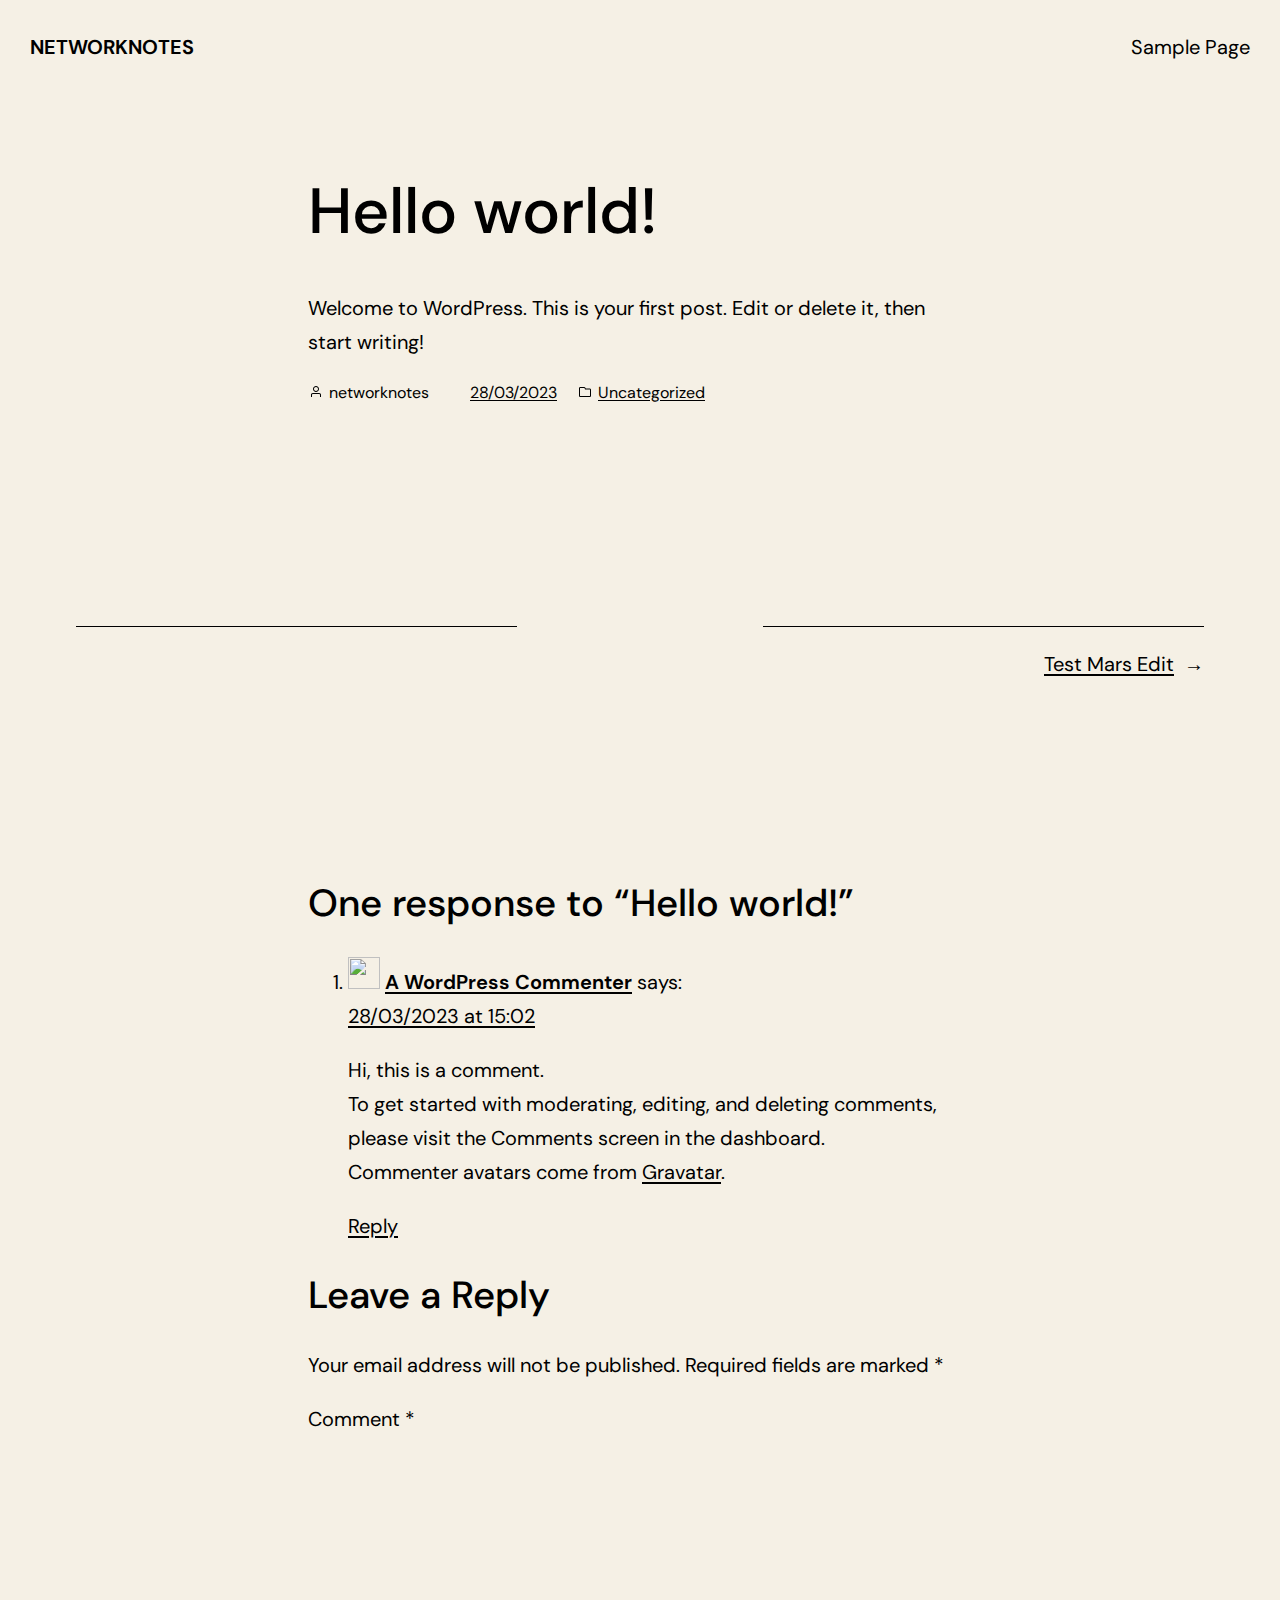
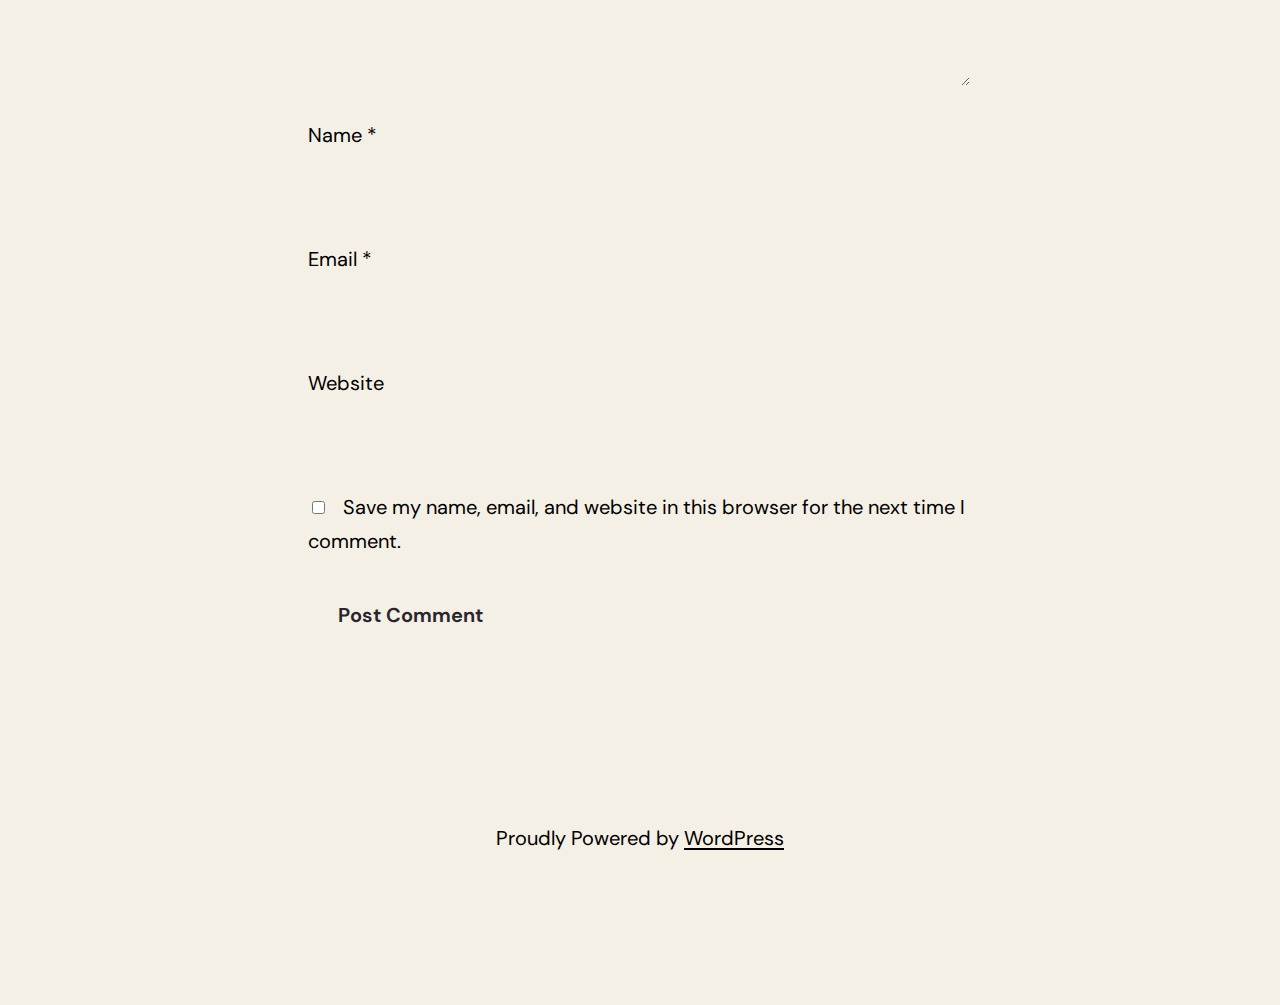
==== commit c21d31db: "Terzo commit" ====
--- a/hello-world/index.html
+++ b/hello-world/index.html
@@ -153,11 +153,11 @@
 <style id="wp-block-group-inline-css">.wp-block-group{box-sizing:border-box}</style>
 <style id="wp-block-page-list-inline-css">.wp-block-navigation .wp-block-page-list{align-items:var(--navigation-layout-align,initial);background-color:inherit;display:flex;flex-direction:var(--navigation-layout-direction,initial);flex-wrap:var(--navigation-layout-wrap,wrap);justify-content:var(--navigation-layout-justify,initial)}.wp-block-navigation .wp-block-navigation-item{background-color:inherit}</style>
 <link rel="stylesheet" id="wp-block-navigation-css" href="https://amassotti.github.io/networknotes/wp-includes/blocks/navigation/style.min.css?ver=6.2" media="all">
-<style id="wp-block-navigation-inline-css">.wp-block-navigation{font-size: var(--wp--custom--font-size--normal);text-decoration: none;}
+<style id="wp-block-navigation-inline-css">.wp-block-navigation{font-size: var(--wp--custom--font-sizes--normal);text-decoration: none;}
 .wp-block-navigation a:where(:not(.wp-element-button)){color: inherit;}</style>
 <style id="wp-block-spacer-inline-css">.wp-block-spacer{clear:both}</style>
 <style id="wp-block-post-title-inline-css">.wp-block-post-title{box-sizing:border-box;word-break:break-word}.wp-block-post-title a{display:inline-block}
-.wp-block-post-title{font-size: min(max(3rem, 7vw), 4rem);font-weight: 700;line-height: 1.2;margin-bottom: var(--wp--custom--gap--vertical);}</style>
+.wp-block-post-title{font-size: min(max(3rem, 7vw), 4rem);font-weight: var(--wp--custom--heading--typography--font-weight);line-height: 1.2;margin-bottom: 0;}</style>
 <style id="wp-block-post-featured-image-inline-css">.wp-block-post-featured-image{margin-left:0;margin-right:0}.wp-block-post-featured-image a{display:block}.wp-block-post-featured-image img{box-sizing:border-box;height:auto;max-width:100%;vertical-align:bottom;width:100%}.wp-block-post-featured-image.alignfull img,.wp-block-post-featured-image.alignwide img{width:100%}.wp-block-post-featured-image .wp-block-post-featured-image__overlay.has-background-dim{background-color:#000;inset:0;position:absolute}.wp-block-post-featured-image{position:relative}.wp-block-post-featured-image .wp-block-post-featured-image__overlay.has-background-gradient{background-color:transparent}.wp-block-post-featured-image .wp-block-post-featured-image__overlay.has-background-dim-0{opacity:0}.wp-block-post-featured-image .wp-block-post-featured-image__overlay.has-background-dim-10{opacity:.1}.wp-block-post-featured-image .wp-block-post-featured-image__overlay.has-background-dim-20{opacity:.2}.wp-block-post-featured-image .wp-block-post-featured-image__overlay.has-background-dim-30{opacity:.3}.wp-block-post-featured-image .wp-block-post-featured-image__overlay.has-background-dim-40{opacity:.4}.wp-block-post-featured-image .wp-block-post-featured-image__overlay.has-background-dim-50{opacity:.5}.wp-block-post-featured-image .wp-block-post-featured-image__overlay.has-background-dim-60{opacity:.6}.wp-block-post-featured-image .wp-block-post-featured-image__overlay.has-background-dim-70{opacity:.7}.wp-block-post-featured-image .wp-block-post-featured-image__overlay.has-background-dim-80{opacity:.8}.wp-block-post-featured-image .wp-block-post-featured-image__overlay.has-background-dim-90{opacity:.9}.wp-block-post-featured-image .wp-block-post-featured-image__overlay.has-background-dim-100{opacity:1}</style>
 <style id="wp-block-paragraph-inline-css">.is-small-text{font-size:.875em}.is-regular-text{font-size:1em}.is-large-text{font-size:2.25em}.is-larger-text{font-size:3em}.has-drop-cap:not(:focus):first-letter{float:left;font-size:8.4em;font-style:normal;font-weight:100;line-height:.68;margin:.05em .1em 0 0;text-transform:uppercase}body.rtl .has-drop-cap:not(:focus):first-letter{float:none;margin-left:.1em}p.has-drop-cap.has-background{overflow:hidden}p.has-background{padding:1.25em 2.375em}:where(p.has-text-color:not(.has-link-color)) a{color:inherit}</style>
 <style id="wp-block-post-author-inline-css">.wp-block-post-author{display:flex;flex-wrap:wrap}.wp-block-post-author__byline{font-size:.5em;margin-bottom:0;margin-top:0;width:100%}.wp-block-post-author__avatar{margin-right:1em}.wp-block-post-author__bio{font-size:.7em;margin-bottom:.7em}.wp-block-post-author__content{flex-basis:0;flex-grow:1}.wp-block-post-author__name{margin:0}</style>
@@ -166,24 +166,14 @@
 <style id="wp-block-post-terms-inline-css">.wp-block-post-terms{box-sizing:border-box}.wp-block-post-terms .wp-block-post-terms__separator{white-space:pre-wrap}</style>
 <style id="wp-block-post-navigation-link-inline-css">.wp-block-post-navigation-link .wp-block-post-navigation-link__arrow-previous{display:inline-block;margin-right:1ch}.wp-block-post-navigation-link .wp-block-post-navigation-link__arrow-previous:not(.is-arrow-chevron){transform:scaleX(1)}.wp-block-post-navigation-link .wp-block-post-navigation-link__arrow-next{display:inline-block;margin-left:1ch}.wp-block-post-navigation-link .wp-block-post-navigation-link__arrow-next:not(.is-arrow-chevron){transform:scaleX(1)}</style>
 <style id="wp-block-columns-inline-css">.wp-block-columns{align-items:normal!important;box-sizing:border-box;display:flex;flex-wrap:wrap!important;margin-bottom:1.75em}@media (min-width:782px){.wp-block-columns{flex-wrap:nowrap!important}}.wp-block-columns.are-vertically-aligned-top{align-items:flex-start}.wp-block-columns.are-vertically-aligned-center{align-items:center}.wp-block-columns.are-vertically-aligned-bottom{align-items:flex-end}@media (max-width:781px){.wp-block-columns:not(.is-not-stacked-on-mobile)>.wp-block-column{flex-basis:100%!important}}@media (min-width:782px){.wp-block-columns:not(.is-not-stacked-on-mobile)>.wp-block-column{flex-basis:0;flex-grow:1}.wp-block-columns:not(.is-not-stacked-on-mobile)>.wp-block-column[style*=flex-basis]{flex-grow:0}}.wp-block-columns.is-not-stacked-on-mobile{flex-wrap:nowrap!important}.wp-block-columns.is-not-stacked-on-mobile>.wp-block-column{flex-basis:0;flex-grow:1}.wp-block-columns.is-not-stacked-on-mobile>.wp-block-column[style*=flex-basis]{flex-grow:0}:where(.wp-block-columns.has-background){padding:1.25em 2.375em}.wp-block-column{flex-grow:1;min-width:0;overflow-wrap:break-word;word-break:break-word}.wp-block-column.is-vertically-aligned-top{align-self:flex-start}.wp-block-column.is-vertically-aligned-center{align-self:center}.wp-block-column.is-vertically-aligned-bottom{align-self:flex-end}.wp-block-column.is-vertically-aligned-bottom,.wp-block-column.is-vertically-aligned-center,.wp-block-column.is-vertically-aligned-top{width:100%}</style>
-<style id="wp-block-avatar-inline-css">.wp-block-avatar{box-sizing:border-box}.wp-block-avatar.aligncenter{text-align:center}</style>
-<style id="wp-block-comment-author-name-inline-css">.wp-block-comment-author-name{font-size: var(--wp--custom--font-sizes--x-small);}</style>
-<style id="wp-block-comment-date-inline-css">.wp-block-comment-date{font-size: var(--wp--custom--font-sizes--x-small);}</style>
-<style id="wp-block-comment-edit-link-inline-css">.wp-block-comment-edit-link{font-size: var(--wp--custom--font-sizes--x-small);}</style>
-<style id="wp-block-comment-content-inline-css">.comment-awaiting-moderation{display:block;font-size:.875em;line-height:1.5}
-.wp-block-comment-content{font-size: var(--wp--custom--post-comment--typography--font-size);line-height: var(--wp--custom--post-comment--typography--line-height);}</style>
-<style id="wp-block-comment-reply-link-inline-css">.wp-block-comment-reply-link{color: var(--wp--custom--color--primary);font-size: var(--wp--custom--font-sizes--x-small);text-decoration: underline;}</style>
-<style id="wp-block-comment-template-inline-css">.wp-block-comment-template{box-sizing:border-box;list-style:none;margin-bottom:0;max-width:100%;padding:0}.wp-block-comment-template li{clear:both}.wp-block-comment-template ol{list-style:none;margin-bottom:0;max-width:100%;padding-left:2rem}.wp-block-comment-template.alignleft{float:left}.wp-block-comment-template.aligncenter{margin-left:auto;margin-right:auto;width:-moz-fit-content;width:fit-content}.wp-block-comment-template.alignright{float:right}</style>
-<style id="wp-block-comments-pagination-inline-css">.wp-block-comments-pagination>.wp-block-comments-pagination-next,.wp-block-comments-pagination>.wp-block-comments-pagination-numbers,.wp-block-comments-pagination>.wp-block-comments-pagination-previous{margin-bottom:.5em;margin-right:.5em}.wp-block-comments-pagination>.wp-block-comments-pagination-next:last-child,.wp-block-comments-pagination>.wp-block-comments-pagination-numbers:last-child,.wp-block-comments-pagination>.wp-block-comments-pagination-previous:last-child{margin-right:0}.wp-block-comments-pagination .wp-block-comments-pagination-previous-arrow{display:inline-block;margin-right:1ch}.wp-block-comments-pagination .wp-block-comments-pagination-previous-arrow:not(.is-arrow-chevron){transform:scaleX(1)}.wp-block-comments-pagination .wp-block-comments-pagination-next-arrow{display:inline-block;margin-left:1ch}.wp-block-comments-pagination .wp-block-comments-pagination-next-arrow:not(.is-arrow-chevron){transform:scaleX(1)}.wp-block-comments-pagination.aligncenter{justify-content:center}</style>
-<style id="wp-block-post-comments-form-inline-css">.wp-block-post-comments-form{box-sizing:border-box}.wp-block-post-comments-form[style*=font-weight] :where(.comment-reply-title){font-weight:inherit}.wp-block-post-comments-form[style*=font-family] :where(.comment-reply-title){font-family:inherit}.wp-block-post-comments-form[class*=-font-size] :where(.comment-reply-title),.wp-block-post-comments-form[style*=font-size] :where(.comment-reply-title){font-size:inherit}.wp-block-post-comments-form[style*=line-height] :where(.comment-reply-title){line-height:inherit}.wp-block-post-comments-form[style*=font-style] :where(.comment-reply-title){font-style:inherit}.wp-block-post-comments-form[style*=letter-spacing] :where(.comment-reply-title){letter-spacing:inherit}.wp-block-post-comments-form input[type=submit]{box-shadow:none;cursor:pointer;display:inline-block;overflow-wrap:break-word;text-align:center}.wp-block-post-comments-form input:not([type=submit]),.wp-block-post-comments-form textarea{border:1px solid #949494;font-family:inherit;font-size:1em}.wp-block-post-comments-form input:not([type=submit]):not([type=checkbox]),.wp-block-post-comments-form textarea{padding:calc(.667em + 2px)}.wp-block-post-comments-form .comment-form input:not([type=submit]):not([type=checkbox]),.wp-block-post-comments-form .comment-form textarea{box-sizing:border-box;display:block;width:100%}.wp-block-post-comments-form .comment-form-author label,.wp-block-post-comments-form .comment-form-email label,.wp-block-post-comments-form .comment-form-url label{display:block;margin-bottom:.25em}.wp-block-post-comments-form .comment-form-cookies-consent{display:flex;gap:.25em}.wp-block-post-comments-form .comment-form-cookies-consent #wp-comment-cookies-consent{margin-top:.35em}.wp-block-post-comments-form .comment-reply-title{margin-bottom:0}.wp-block-post-comments-form .comment-reply-title :where(small){font-size:var(--wp--preset--font-size--medium,smaller);margin-left:.5em}</style>
 <style id="wp-block-buttons-inline-css">.wp-block-buttons.is-vertical{flex-direction:column}.wp-block-buttons.is-vertical>.wp-block-button:last-child{margin-bottom:0}.wp-block-buttons>.wp-block-button{display:inline-block;margin:0}.wp-block-buttons.is-content-justification-left{justify-content:flex-start}.wp-block-buttons.is-content-justification-left.is-vertical{align-items:flex-start}.wp-block-buttons.is-content-justification-center{justify-content:center}.wp-block-buttons.is-content-justification-center.is-vertical{align-items:center}.wp-block-buttons.is-content-justification-right{justify-content:flex-end}.wp-block-buttons.is-content-justification-right.is-vertical{align-items:flex-end}.wp-block-buttons.is-content-justification-space-between{justify-content:space-between}.wp-block-buttons.aligncenter{text-align:center}.wp-block-buttons:not(.is-content-justification-space-between,.is-content-justification-right,.is-content-justification-left,.is-content-justification-center) .wp-block-button.aligncenter{margin-left:auto;margin-right:auto;width:100%}.wp-block-buttons[style*=text-decoration] .wp-block-button,.wp-block-buttons[style*=text-decoration] .wp-block-button__link{text-decoration:inherit}.wp-block-buttons.has-custom-font-size .wp-block-button__link{font-size:inherit}.wp-block-button.aligncenter{text-align:center}</style>
 <style id="wp-block-button-inline-css">.wp-block-button__link{box-sizing:border-box;cursor:pointer;display:inline-block;text-align:center;word-break:break-word}.wp-block-button__link.aligncenter{text-align:center}.wp-block-button__link.alignright{text-align:right}:where(.wp-block-button__link){border-radius:9999px;box-shadow:none;padding:calc(.667em + 2px) calc(1.333em + 2px);text-decoration:none}.wp-block-button[style*=text-decoration] .wp-block-button__link{text-decoration:inherit}.wp-block-buttons>.wp-block-button.has-custom-width{max-width:none}.wp-block-buttons>.wp-block-button.has-custom-width .wp-block-button__link{width:100%}.wp-block-buttons>.wp-block-button.has-custom-font-size .wp-block-button__link{font-size:inherit}.wp-block-buttons>.wp-block-button.wp-block-button__width-25{width:calc(25% - var(--wp--style--block-gap, .5em)*.75)}.wp-block-buttons>.wp-block-button.wp-block-button__width-50{width:calc(50% - var(--wp--style--block-gap, .5em)*.5)}.wp-block-buttons>.wp-block-button.wp-block-button__width-75{width:calc(75% - var(--wp--style--block-gap, .5em)*.25)}.wp-block-buttons>.wp-block-button.wp-block-button__width-100{flex-basis:100%;width:100%}.wp-block-buttons.is-vertical>.wp-block-button.wp-block-button__width-25{width:25%}.wp-block-buttons.is-vertical>.wp-block-button.wp-block-button__width-50{width:50%}.wp-block-buttons.is-vertical>.wp-block-button.wp-block-button__width-75{width:75%}.wp-block-button.is-style-squared,.wp-block-button__link.wp-block-button.is-style-squared{border-radius:0}.wp-block-button.no-border-radius,.wp-block-button__link.no-border-radius{border-radius:0!important}.wp-block-button .wp-block-button__link.is-style-outline,.wp-block-button.is-style-outline>.wp-block-button__link{border:2px solid;padding:.667em 1.333em}.wp-block-button .wp-block-button__link.is-style-outline:not(.has-text-color),.wp-block-button.is-style-outline>.wp-block-button__link:not(.has-text-color){color:currentColor}.wp-block-button .wp-block-button__link.is-style-outline:not(.has-background),.wp-block-button.is-style-outline>.wp-block-button__link:not(.has-background){background-color:transparent;background-image:none}
 .wp-block-button .wp-block-button__link{background-color: var(--wp--custom--button--color--background);border-radius: var(--wp--custom--button--border--radius);border-color: var(--wp--custom--button--border--color);border-width: var(--wp--custom--button--border--width);border-style: var(--wp--custom--button--border--style);color: var(--wp--custom--button--color--text);font-size: var(--wp--custom--button--typography--font-size);font-weight: var(--wp--custom--button--typography--font-weight);line-height: var(--wp--custom--button--typography--line-height);padding-top: var(--wp--custom--button--spacing--padding--top);padding-right: var(--wp--custom--button--spacing--padding--right);padding-bottom: var(--wp--custom--button--spacing--padding--bottom);padding-left: var(--wp--custom--button--spacing--padding--left);}</style>
 <style id="wp-block-library-inline-css">:root{--wp-admin-theme-color:#007cba;--wp-admin-theme-color--rgb:0,124,186;--wp-admin-theme-color-darker-10:#006ba1;--wp-admin-theme-color-darker-10--rgb:0,107,161;--wp-admin-theme-color-darker-20:#005a87;--wp-admin-theme-color-darker-20--rgb:0,90,135;--wp-admin-border-width-focus:2px;--wp-block-synced-color:#7a00df;--wp-block-synced-color--rgb:122,0,223}@media (-webkit-min-device-pixel-ratio:2),(min-resolution:192dpi){:root{--wp-admin-border-width-focus:1.5px}}.wp-element-button{cursor:pointer}:root{--wp--preset--font-size--normal:16px;--wp--preset--font-size--huge:42px}:root .has-very-light-gray-background-color{background-color:#eee}:root .has-very-dark-gray-background-color{background-color:#313131}:root .has-very-light-gray-color{color:#eee}:root .has-very-dark-gray-color{color:#313131}:root .has-vivid-green-cyan-to-vivid-cyan-blue-gradient-background{background:linear-gradient(135deg,#00d084,#0693e3)}:root .has-purple-crush-gradient-background{background:linear-gradient(135deg,#34e2e4,#4721fb 50%,#ab1dfe)}:root .has-hazy-dawn-gradient-background{background:linear-gradient(135deg,#faaca8,#dad0ec)}:root .has-subdued-olive-gradient-background{background:linear-gradient(135deg,#fafae1,#67a671)}:root .has-atomic-cream-gradient-background{background:linear-gradient(135deg,#fdd79a,#004a59)}:root .has-nightshade-gradient-background{background:linear-gradient(135deg,#330968,#31cdcf)}:root .has-midnight-gradient-background{background:linear-gradient(135deg,#020381,#2874fc)}.has-regular-font-size{font-size:1em}.has-larger-font-size{font-size:2.625em}.has-normal-font-size{font-size:var(--wp--preset--font-size--normal)}.has-huge-font-size{font-size:var(--wp--preset--font-size--huge)}.has-text-align-center{text-align:center}.has-text-align-left{text-align:left}.has-text-align-right{text-align:right}#end-resizable-editor-section{display:none}.aligncenter{clear:both}.items-justified-left{justify-content:flex-start}.items-justified-center{justify-content:center}.items-justified-right{justify-content:flex-end}.items-justified-space-between{justify-content:space-between}.screen-reader-text{clip:rect(1px,1px,1px,1px);word-wrap:normal!important;border:0;-webkit-clip-path:inset(50%);clip-path:inset(50%);height:1px;margin:-1px;overflow:hidden;padding:0;position:absolute;width:1px}.screen-reader-text:focus{clip:auto!important;background-color:#ddd;-webkit-clip-path:none;clip-path:none;color:#444;display:block;font-size:1em;height:auto;left:5px;line-height:normal;padding:15px 23px 14px;text-decoration:none;top:5px;width:auto;z-index:100000}html :where(.has-border-color){border-style:solid}html :where([style*=border-top-color]){border-top-style:solid}html :where([style*=border-right-color]){border-right-style:solid}html :where([style*=border-bottom-color]){border-bottom-style:solid}html :where([style*=border-left-color]){border-left-style:solid}html :where([style*=border-width]){border-style:solid}html :where([style*=border-top-width]){border-top-style:solid}html :where([style*=border-right-width]){border-right-style:solid}html :where([style*=border-bottom-width]){border-bottom-style:solid}html :where([style*=border-left-width]){border-left-style:solid}html :where(img[class*=wp-image-]){height:auto;max-width:100%}figure{margin:0 0 1em}html :where(.is-position-sticky){--wp-admin--admin-bar--position-offset:var(--wp-admin--admin-bar--height,0px)}@media screen and (max-width:600px){html :where(.is-position-sticky){--wp-admin--admin-bar--position-offset:0px}}</style>
-<style id="global-styles-inline-css">body{--wp--preset--color--black: #000000;--wp--preset--color--cyan-bluish-gray: #abb8c3;--wp--preset--color--white: #ffffff;--wp--preset--color--pale-pink: #f78da7;--wp--preset--color--vivid-red: #cf2e2e;--wp--preset--color--luminous-vivid-orange: #ff6900;--wp--preset--color--luminous-vivid-amber: #fcb900;--wp--preset--color--light-green-cyan: #7bdcb5;--wp--preset--color--vivid-green-cyan: #00d084;--wp--preset--color--pale-cyan-blue: #8ed1fc;--wp--preset--color--vivid-cyan-blue: #0693e3;--wp--preset--color--vivid-purple: #9b51e0;--wp--preset--color--primary: #333333;--wp--preset--color--secondary: #000000;--wp--preset--color--background: #ffffff;--wp--preset--color--tertiary: #f1f1f1;--wp--preset--gradient--vivid-cyan-blue-to-vivid-purple: linear-gradient(135deg,rgba(6,147,227,1) 0%,rgb(155,81,224) 100%);--wp--preset--gradient--light-green-cyan-to-vivid-green-cyan: linear-gradient(135deg,rgb(122,220,180) 0%,rgb(0,208,130) 100%);--wp--preset--gradient--luminous-vivid-amber-to-luminous-vivid-orange: linear-gradient(135deg,rgba(252,185,0,1) 0%,rgba(255,105,0,1) 100%);--wp--preset--gradient--luminous-vivid-orange-to-vivid-red: linear-gradient(135deg,rgba(255,105,0,1) 0%,rgb(207,46,46) 100%);--wp--preset--gradient--very-light-gray-to-cyan-bluish-gray: linear-gradient(135deg,rgb(238,238,238) 0%,rgb(169,184,195) 100%);--wp--preset--gradient--cool-to-warm-spectrum: linear-gradient(135deg,rgb(74,234,220) 0%,rgb(151,120,209) 20%,rgb(207,42,186) 40%,rgb(238,44,130) 60%,rgb(251,105,98) 80%,rgb(254,248,76) 100%);--wp--preset--gradient--blush-light-purple: linear-gradient(135deg,rgb(255,206,236) 0%,rgb(152,150,240) 100%);--wp--preset--gradient--blush-bordeaux: linear-gradient(135deg,rgb(254,205,165) 0%,rgb(254,45,45) 50%,rgb(107,0,62) 100%);--wp--preset--gradient--luminous-dusk: linear-gradient(135deg,rgb(255,203,112) 0%,rgb(199,81,192) 50%,rgb(65,88,208) 100%);--wp--preset--gradient--pale-ocean: linear-gradient(135deg,rgb(255,245,203) 0%,rgb(182,227,212) 50%,rgb(51,167,181) 100%);--wp--preset--gradient--electric-grass: linear-gradient(135deg,rgb(202,248,128) 0%,rgb(113,206,126) 100%);--wp--preset--gradient--midnight: linear-gradient(135deg,rgb(2,3,129) 0%,rgb(40,116,252) 100%);--wp--preset--duotone--dark-grayscale: url('#wp-duotone-dark-grayscale');--wp--preset--duotone--grayscale: url('#wp-duotone-grayscale');--wp--preset--duotone--purple-yellow: url('#wp-duotone-purple-yellow');--wp--preset--duotone--blue-red: url('#wp-duotone-blue-red');--wp--preset--duotone--midnight: url('#wp-duotone-midnight');--wp--preset--duotone--magenta-yellow: url('#wp-duotone-magenta-yellow');--wp--preset--duotone--purple-green: url('#wp-duotone-purple-green');--wp--preset--duotone--blue-orange: url('#wp-duotone-blue-orange');--wp--preset--font-size--small: 1rem;--wp--preset--font-size--medium: 1.375rem;--wp--preset--font-size--large: min(max(1.75rem, 5vw), 2.375rem);--wp--preset--font-size--x-large: min(max(2.25rem, 5vw), 3rem);--wp--preset--font-family--system-font: -apple-system, BlinkMacSystemFont, 'Segoe UI', Roboto, Oxygen-Sans, Ubuntu, Cantarell, 'Helvetica Neue', sans-serif;--wp--preset--font-family--arvo: Arvo, serif;--wp--preset--font-family--bodoni-moda: 'Bodoni Moda', serif;--wp--preset--font-family--cabin: Cabin, sans-serif;--wp--preset--font-family--chivo: Chivo, sans-serif;--wp--preset--font-family--courier-prime: 'Courier Prime', serif;--wp--preset--font-family--dm-sans: 'DM Sans', sans-serif;--wp--preset--font-family--domine: Domine, serif;--wp--preset--font-family--eb-garamond: 'EB Garamond', serif;--wp--preset--font-family--fira-sans: 'Fira Sans', sans-serif;--wp--preset--font-family--helvetica-neue: 'Helvetica Neue','Helvetica', 'Arial', sans-serif;--wp--preset--font-family--ibm-plex-mono: 'IBM Plex Mono', monospace;--wp--preset--font-family--inter: Inter, sans-serif;--wp--preset--font-family--josefin-sans: 'Josefin Sans', sans-serif;--wp--preset--font-family--libre-baskerville: 'Libre Baskerville', serif;--wp--preset--font-family--libre-franklin: 'Libre Franklin', sans-serif;--wp--preset--font-family--lora: Lora, serif;--wp--preset--font-family--merriweather: Merriweather, serif;--wp--preset--font-family--montserrat: Montserrat, sans-serif;--wp--preset--font-family--nunito: Nunito, sans-serif;--wp--preset--font-family--open-sans: 'Open Sans', sans-serif;--wp--preset--font-family--overpass: Overpass, sans-serif;--wp--preset--font-family--playfair-display: 'Playfair Display', serif;--wp--preset--font-family--poppins: Poppins, sans-serif;--wp--preset--font-family--raleway: Raleway, sans-serif;--wp--preset--font-family--red-hat-display: 'Red Hat Display', sans-serif;--wp--preset--font-family--roboto: Roboto, sans-serif;--wp--preset--font-family--roboto-slab: 'Roboto Slab', sans-serif;--wp--preset--font-family--rubik: Rubik, sans-serif;--wp--preset--font-family--source-sans-pro: 'Source Sans Pro', sans-serif;--wp--preset--font-family--source-serif-pro: 'Source Serif Pro', sans-serif;--wp--preset--font-family--space-mono: 'Space Mono', sans-serif;--wp--preset--font-family--work-sans: 'Work Sans', sans-serif;--wp--preset--spacing--20: 0.44rem;--wp--preset--spacing--30: 0.67rem;--wp--preset--spacing--40: 1rem;--wp--preset--spacing--50: 1.5rem;--wp--preset--spacing--60: 2.25rem;--wp--preset--spacing--70: 3.38rem;--wp--preset--spacing--80: 5.06rem;--wp--preset--shadow--natural: 6px 6px 9px rgba(0, 0, 0, 0.2);--wp--preset--shadow--deep: 12px 12px 50px rgba(0, 0, 0, 0.4);--wp--preset--shadow--sharp: 6px 6px 0px rgba(0, 0, 0, 0.2);--wp--preset--shadow--outlined: 6px 6px 0px -3px rgba(255, 255, 255, 1), 6px 6px rgba(0, 0, 0, 1);--wp--preset--shadow--crisp: 6px 6px 0px rgba(0, 0, 0, 1);--wp--custom--alignment--aligned-max-width: 50%;--wp--custom--button--border--color: var(--wp--custom--color--foreground);--wp--custom--button--border--radius: 0;--wp--custom--button--border--style: solid;--wp--custom--button--border--width: 3px;--wp--custom--button--color--background: var(--wp--custom--color--foreground);--wp--custom--button--color--text: var(--wp--custom--color--background);--wp--custom--button--hover--color--text: var(--wp--custom--color--foreground);--wp--custom--button--hover--color--background: var(--wp--custom--color--background);--wp--custom--button--hover--border--color: var(--wp--custom--color--foreground);--wp--custom--button--spacing--padding--top: 0.667em;--wp--custom--button--spacing--padding--bottom: 0.667em;--wp--custom--button--spacing--padding--left: 1.333em;--wp--custom--button--spacing--padding--right: 1.333em;--wp--custom--button--typography--font-size: var(--wp--custom--font-size--normal);--wp--custom--button--typography--font-weight: 700;--wp--custom--button--typography--line-height: 2;--wp--custom--button--outline--color--text: var(--wp--custom--color--primary);--wp--custom--button--outline--color--background: var(--wp--custom--color--background);--wp--custom--button--outline--border--color: var(--wp--custom--color--primary);--wp--custom--button--outline--hover--color--text: var(--wp--custom--color--background);--wp--custom--button--outline--hover--color--background: var(--wp--custom--color--secondary);--wp--custom--button--outline--hover--border--color: var(--wp--custom--color--primary);--wp--custom--color--foreground: var(--wp--preset--color--primary);--wp--custom--color--background: var(--wp--preset--color--background);--wp--custom--color--primary: var(--wp--preset--color--primary);--wp--custom--color--secondary: var(--wp--preset--color--primary);--wp--custom--color--tertiary: var(--wp--preset--color--tertiary);--wp--custom--font-sizes--x-small: 1rem;--wp--custom--font-sizes--normal: 1.125rem;--wp--custom--font-sizes--huge: 3rem;--wp--custom--form--padding: 20px;--wp--custom--form--border--color: var(--wp--custom--color--foreground);--wp--custom--form--border--radius: 0;--wp--custom--form--border--style: solid;--wp--custom--form--border--width: 2px;--wp--custom--form--checkbox--checked--content: "\2715";--wp--custom--form--checkbox--checked--font-size: var(--wp--custom--font-sizes--x-small);--wp--custom--form--checkbox--checked--position--left: 3px;--wp--custom--form--checkbox--checked--position--top: 3px;--wp--custom--form--checkbox--checked--sizing--height: 12px;--wp--custom--form--checkbox--checked--sizing--width: 12px;--wp--custom--form--checkbox--unchecked--content: "";--wp--custom--form--checkbox--unchecked--position--left: 0;--wp--custom--form--checkbox--unchecked--position--top: 0.2em;--wp--custom--form--checkbox--unchecked--sizing--height: 16px;--wp--custom--form--checkbox--unchecked--sizing--width: 16px;--wp--custom--form--color--background: transparent;--wp--custom--form--color--box-shadow: none;--wp--custom--form--color--text: inherit;--wp--custom--form--label--spacing--margin--bottom: var(--wp--custom--gap--baseline);--wp--custom--form--label--typography--font-size: var(--wp--custom--font-sizes--x-small);--wp--custom--form--label--typography--font-weight: normal;--wp--custom--form--label--typography--letter-spacing: normal;--wp--custom--form--label--typography--text-transform: none;--wp--custom--form--typography--font-size: var(--wp--custom--font-sizes--normal);--wp--custom--gallery--caption--font-size: var(--wp--preset--font-size--small);--wp--custom--body--typography--line-height: 1.7;--wp--custom--heading--typography--font-weight: 500;--wp--custom--heading--typography--line-height: 1.125;--wp--custom--latest-posts--meta--color--text: var(--wp--custom--color--primary);--wp--custom--layout--content-size: 664px;--wp--custom--gap--baseline: 10px;--wp--custom--gap--horizontal: min(30px, 5vw);--wp--custom--gap--vertical: min(30px, 5vw);--wp--custom--navigation--submenu--border--color: var(--wp--custom--color--primary);--wp--custom--navigation--submenu--border--radius: var(--wp--custom--form--border--radius);--wp--custom--navigation--submenu--border--style: var(--wp--custom--form--border--style);--wp--custom--navigation--submenu--border--width: var(--wp--custom--form--border--width);--wp--custom--navigation--submenu--color--background: var(--wp--custom--color--background);--wp--custom--navigation--submenu--color--text: var(--wp--custom--color--foreground);--wp--custom--paragraph--dropcap--margin: 0 .2em .2em 0;--wp--custom--paragraph--dropcap--typography--font-size: var(--wp--preset--font-size--x-large);--wp--custom--paragraph--dropcap--typography--font-weight: 400;--wp--custom--post-author--typography--font-weight: normal;--wp--custom--post-comment--typography--font-size: var(--wp--custom--font-sizes--normal);--wp--custom--post-comment--typography--line-height: var(--wp--custom--body--typography--line-height);--wp--custom--pullquote--citation--typography--font-size: var(--wp--custom--font-sizes--x-small);--wp--custom--pullquote--citation--typography--font-family: inherit;--wp--custom--pullquote--citation--typography--font-style: normal;--wp--custom--pullquote--citation--typography--font-weight: 400;--wp--custom--pullquote--citation--spacing--margin--top: var(--wp--custom--gap--vertical);--wp--custom--pullquote--typography--text-align: left;--wp--custom--quote--citation--typography--font-size: var(--wp--custom--font-sizes--x-small);--wp--custom--quote--citation--typography--font-style: normal;--wp--custom--quote--citation--typography--font-weight: 400;--wp--custom--quote--typography--text-align: left;--wp--custom--separator--opacity: 1;--wp--custom--separator--width: 150px;--wp--custom--table--figcaption--typography--font-size: var(--wp--custom--font-sizes--x-small);--wp--custom--video--caption--text-align: center;--wp--custom--video--caption--margin: var(--wp--custom--gap--vertical) auto;--wp--custom--line-height--body: 1.7;}body { margin: 0;--wp--style--global--content-size: 664px;--wp--style--global--wide-size: 1128px; }.wp-site-blocks > .alignleft { float: left; margin-right: 2em; }.wp-site-blocks > .alignright { float: right; margin-left: 2em; }.wp-site-blocks > .aligncenter { justify-content: center; margin-left: auto; margin-right: auto; }.wp-site-blocks > * { margin-block-start: 0; margin-block-end: 0; }.wp-site-blocks > * + * { margin-block-start: calc(2 * var(--wp--custom--gap--baseline)); }body { --wp--style--block-gap: calc(2 * var(--wp--custom--gap--baseline)); }body .is-layout-flow > *{margin-block-start: 0;margin-block-end: 0;}body .is-layout-flow > * + *{margin-block-start: calc(2 * var(--wp--custom--gap--baseline));margin-block-end: 0;}body .is-layout-constrained > *{margin-block-start: 0;margin-block-end: 0;}body .is-layout-constrained > * + *{margin-block-start: calc(2 * var(--wp--custom--gap--baseline));margin-block-end: 0;}body .is-layout-flex{gap: calc(2 * var(--wp--custom--gap--baseline));}body .is-layout-flow > .alignleft{float: left;margin-inline-start: 0;margin-inline-end: 2em;}body .is-layout-flow > .alignright{float: right;margin-inline-start: 2em;margin-inline-end: 0;}body .is-layout-flow > .aligncenter{margin-left: auto !important;margin-right: auto !important;}body .is-layout-constrained > .alignleft{float: left;margin-inline-start: 0;margin-inline-end: 2em;}body .is-layout-constrained > .alignright{float: right;margin-inline-start: 2em;margin-inline-end: 0;}body .is-layout-constrained > .aligncenter{margin-left: auto !important;margin-right: auto !important;}body .is-layout-constrained > :where(:not(.alignleft):not(.alignright):not(.alignfull)){max-width: var(--wp--style--global--content-size);margin-left: auto !important;margin-right: auto !important;}body .is-layout-constrained > .alignwide{max-width: var(--wp--style--global--wide-size);}body .is-layout-flex{display: flex;}body .is-layout-flex{flex-wrap: wrap;align-items: center;}body .is-layout-flex > *{margin: 0;}body{background-color: var(--wp--custom--color--background);color: var(--wp--custom--color--foreground);font-family: var(--wp--preset--font-family--dm-sans);font-size: var(--wp--custom--font-sizes--normal);font-weight: 400;line-height: var(--wp--custom--body--typography--line-height);padding-top: 0px;padding-right: 0px;padding-bottom: 0px;padding-left: 0px;}a:where(:not(.wp-element-button)){color: var(--wp--custom--color--foreground);text-decoration: underline;}a:where(:not(.wp-element-button)):hover{text-decoration: none;}a:where(:not(.wp-element-button)):focus{text-decoration: none;}a:where(:not(.wp-element-button)):active{text-decoration: none;}h1{font-size: min(max(3rem, 7vw), 5rem);font-weight: var(--wp--custom--heading--typography--font-weight);line-height: 1.2;margin-top: var(--wp--custom--gap--vertical);margin-bottom: var(--wp--custom--gap--vertical);}h2{font-size: min(max(2.25rem, 6vw), 4.0625rem);font-weight: var(--wp--custom--heading--typography--font-weight);line-height: 1.2;margin-top: var(--wp--custom--gap--vertical);margin-bottom: var(--wp--custom--gap--vertical);}h3{font-size: var(--wp--preset--font-size--large);font-weight: var(--wp--custom--heading--typography--font-weight);line-height: 1.2;margin-top: var(--wp--custom--gap--vertical);margin-bottom: var(--wp--custom--gap--vertical);}h4{font-size: var(--wp--preset--font-size--large);font-weight: var(--wp--custom--heading--typography--font-weight);line-height: 1.4;margin-top: var(--wp--custom--gap--vertical);margin-bottom: var(--wp--custom--gap--vertical);}h5{font-size: var(--wp--custom--font-size--normal);font-weight: var(--wp--custom--heading--typography--font-weight);line-height: 1.4;margin-top: var(--wp--custom--gap--vertical);margin-bottom: var(--wp--custom--gap--vertical);}h6{font-size: var(--wp--preset--font-size--small);font-weight: var(--wp--custom--heading--typography--font-weight);line-height: 1.4;margin-top: var(--wp--custom--gap--vertical);margin-bottom: var(--wp--custom--gap--vertical);}.wp-element-button, .wp-block-button__link{background-color: var(--wp--custom--button--color--background);border-radius: var(--wp--custom--button--border--radius);border-width: 0;color: var(--wp--custom--button--color--text);font-family: var(--wp--preset--font-family--body-font);font-size: var(--wp--custom--button--typography--font-size);font-weight: var(--wp--custom--button--typography--font-weight);line-height: var(--wp--custom--button--typography--line-height);padding-top: calc( var(--wp--custom--button--spacing--padding--top) + var(--wp--custom--button--border--width) );padding-right: calc( var(--wp--custom--button--spacing--padding--right) + var(--wp--custom--button--border--width) );padding-bottom: calc( var(--wp--custom--button--spacing--padding--bottom) + var(--wp--custom--button--border--width) );padding-left: calc( var(--wp--custom--button--spacing--padding--left) + var(--wp--custom--button--border--width) );text-decoration: none;}.has-black-color{color: var(--wp--preset--color--black) !important;}.has-cyan-bluish-gray-color{color: var(--wp--preset--color--cyan-bluish-gray) !important;}.has-white-color{color: var(--wp--preset--color--white) !important;}.has-pale-pink-color{color: var(--wp--preset--color--pale-pink) !important;}.has-vivid-red-color{color: var(--wp--preset--color--vivid-red) !important;}.has-luminous-vivid-orange-color{color: var(--wp--preset--color--luminous-vivid-orange) !important;}.has-luminous-vivid-amber-color{color: var(--wp--preset--color--luminous-vivid-amber) !important;}.has-light-green-cyan-color{color: var(--wp--preset--color--light-green-cyan) !important;}.has-vivid-green-cyan-color{color: var(--wp--preset--color--vivid-green-cyan) !important;}.has-pale-cyan-blue-color{color: var(--wp--preset--color--pale-cyan-blue) !important;}.has-vivid-cyan-blue-color{color: var(--wp--preset--color--vivid-cyan-blue) !important;}.has-vivid-purple-color{color: var(--wp--preset--color--vivid-purple) !important;}.has-primary-color{color: var(--wp--preset--color--primary) !important;}.has-secondary-color{color: var(--wp--preset--color--secondary) !important;}.has-background-color{color: var(--wp--preset--color--background) !important;}.has-tertiary-color{color: var(--wp--preset--color--tertiary) !important;}.has-black-background-color{background-color: var(--wp--preset--color--black) !important;}.has-cyan-bluish-gray-background-color{background-color: var(--wp--preset--color--cyan-bluish-gray) !important;}.has-white-background-color{background-color: var(--wp--preset--color--white) !important;}.has-pale-pink-background-color{background-color: var(--wp--preset--color--pale-pink) !important;}.has-vivid-red-background-color{background-color: var(--wp--preset--color--vivid-red) !important;}.has-luminous-vivid-orange-background-color{background-color: var(--wp--preset--color--luminous-vivid-orange) !important;}.has-luminous-vivid-amber-background-color{background-color: var(--wp--preset--color--luminous-vivid-amber) !important;}.has-light-green-cyan-background-color{background-color: var(--wp--preset--color--light-green-cyan) !important;}.has-vivid-green-cyan-background-color{background-color: var(--wp--preset--color--vivid-green-cyan) !important;}.has-pale-cyan-blue-background-color{background-color: var(--wp--preset--color--pale-cyan-blue) !important;}.has-vivid-cyan-blue-background-color{background-color: var(--wp--preset--color--vivid-cyan-blue) !important;}.has-vivid-purple-background-color{background-color: var(--wp--preset--color--vivid-purple) !important;}.has-primary-background-color{background-color: var(--wp--preset--color--primary) !important;}.has-secondary-background-color{background-color: var(--wp--preset--color--secondary) !important;}.has-background-background-color{background-color: var(--wp--preset--color--background) !important;}.has-tertiary-background-color{background-color: var(--wp--preset--color--tertiary) !important;}.has-black-border-color{border-color: var(--wp--preset--color--black) !important;}.has-cyan-bluish-gray-border-color{border-color: var(--wp--preset--color--cyan-bluish-gray) !important;}.has-white-border-color{border-color: var(--wp--preset--color--white) !important;}.has-pale-pink-border-color{border-color: var(--wp--preset--color--pale-pink) !important;}.has-vivid-red-border-color{border-color: var(--wp--preset--color--vivid-red) !important;}.has-luminous-vivid-orange-border-color{border-color: var(--wp--preset--color--luminous-vivid-orange) !important;}.has-luminous-vivid-amber-border-color{border-color: var(--wp--preset--color--luminous-vivid-amber) !important;}.has-light-green-cyan-border-color{border-color: var(--wp--preset--color--light-green-cyan) !important;}.has-vivid-green-cyan-border-color{border-color: var(--wp--preset--color--vivid-green-cyan) !important;}.has-pale-cyan-blue-border-color{border-color: var(--wp--preset--color--pale-cyan-blue) !important;}.has-vivid-cyan-blue-border-color{border-color: var(--wp--preset--color--vivid-cyan-blue) !important;}.has-vivid-purple-border-color{border-color: var(--wp--preset--color--vivid-purple) !important;}.has-primary-border-color{border-color: var(--wp--preset--color--primary) !important;}.has-secondary-border-color{border-color: var(--wp--preset--color--secondary) !important;}.has-background-border-color{border-color: var(--wp--preset--color--background) !important;}.has-tertiary-border-color{border-color: var(--wp--preset--color--tertiary) !important;}.has-vivid-cyan-blue-to-vivid-purple-gradient-background{background: var(--wp--preset--gradient--vivid-cyan-blue-to-vivid-purple) !important;}.has-light-green-cyan-to-vivid-green-cyan-gradient-background{background: var(--wp--preset--gradient--light-green-cyan-to-vivid-green-cyan) !important;}.has-luminous-vivid-amber-to-luminous-vivid-orange-gradient-background{background: var(--wp--preset--gradient--luminous-vivid-amber-to-luminous-vivid-orange) !important;}.has-luminous-vivid-orange-to-vivid-red-gradient-background{background: var(--wp--preset--gradient--luminous-vivid-orange-to-vivid-red) !important;}.has-very-light-gray-to-cyan-bluish-gray-gradient-background{background: var(--wp--preset--gradient--very-light-gray-to-cyan-bluish-gray) !important;}.has-cool-to-warm-spectrum-gradient-background{background: var(--wp--preset--gradient--cool-to-warm-spectrum) !important;}.has-blush-light-purple-gradient-background{background: var(--wp--preset--gradient--blush-light-purple) !important;}.has-blush-bordeaux-gradient-background{background: var(--wp--preset--gradient--blush-bordeaux) !important;}.has-luminous-dusk-gradient-background{background: var(--wp--preset--gradient--luminous-dusk) !important;}.has-pale-ocean-gradient-background{background: var(--wp--preset--gradient--pale-ocean) !important;}.has-electric-grass-gradient-background{background: var(--wp--preset--gradient--electric-grass) !important;}.has-midnight-gradient-background{background: var(--wp--preset--gradient--midnight) !important;}.has-small-font-size{font-size: var(--wp--preset--font-size--small) !important;}.has-medium-font-size{font-size: var(--wp--preset--font-size--medium) !important;}.has-large-font-size{font-size: var(--wp--preset--font-size--large) !important;}.has-x-large-font-size{font-size: var(--wp--preset--font-size--x-large) !important;}.has-system-font-font-family{font-family: var(--wp--preset--font-family--system-font) !important;}.has-arvo-font-family{font-family: var(--wp--preset--font-family--arvo) !important;}.has-bodoni-moda-font-family{font-family: var(--wp--preset--font-family--bodoni-moda) !important;}.has-cabin-font-family{font-family: var(--wp--preset--font-family--cabin) !important;}.has-chivo-font-family{font-family: var(--wp--preset--font-family--chivo) !important;}.has-courier-prime-font-family{font-family: var(--wp--preset--font-family--courier-prime) !important;}.has-dm-sans-font-family{font-family: var(--wp--preset--font-family--dm-sans) !important;}.has-domine-font-family{font-family: var(--wp--preset--font-family--domine) !important;}.has-eb-garamond-font-family{font-family: var(--wp--preset--font-family--eb-garamond) !important;}.has-fira-sans-font-family{font-family: var(--wp--preset--font-family--fira-sans) !important;}.has-helvetica-neue-font-family{font-family: var(--wp--preset--font-family--helvetica-neue) !important;}.has-ibm-plex-mono-font-family{font-family: var(--wp--preset--font-family--ibm-plex-mono) !important;}.has-inter-font-family{font-family: var(--wp--preset--font-family--inter) !important;}.has-josefin-sans-font-family{font-family: var(--wp--preset--font-family--josefin-sans) !important;}.has-libre-baskerville-font-family{font-family: var(--wp--preset--font-family--libre-baskerville) !important;}.has-libre-franklin-font-family{font-family: var(--wp--preset--font-family--libre-franklin) !important;}.has-lora-font-family{font-family: var(--wp--preset--font-family--lora) !important;}.has-merriweather-font-family{font-family: var(--wp--preset--font-family--merriweather) !important;}.has-montserrat-font-family{font-family: var(--wp--preset--font-family--montserrat) !important;}.has-nunito-font-family{font-family: var(--wp--preset--font-family--nunito) !important;}.has-open-sans-font-family{font-family: var(--wp--preset--font-family--open-sans) !important;}.has-overpass-font-family{font-family: var(--wp--preset--font-family--overpass) !important;}.has-playfair-display-font-family{font-family: var(--wp--preset--font-family--playfair-display) !important;}.has-poppins-font-family{font-family: var(--wp--preset--font-family--poppins) !important;}.has-raleway-font-family{font-family: var(--wp--preset--font-family--raleway) !important;}.has-red-hat-display-font-family{font-family: var(--wp--preset--font-family--red-hat-display) !important;}.has-roboto-font-family{font-family: var(--wp--preset--font-family--roboto) !important;}.has-roboto-slab-font-family{font-family: var(--wp--preset--font-family--roboto-slab) !important;}.has-rubik-font-family{font-family: var(--wp--preset--font-family--rubik) !important;}.has-source-sans-pro-font-family{font-family: var(--wp--preset--font-family--source-sans-pro) !important;}.has-source-serif-pro-font-family{font-family: var(--wp--preset--font-family--source-serif-pro) !important;}.has-space-mono-font-family{font-family: var(--wp--preset--font-family--space-mono) !important;}.has-work-sans-font-family{font-family: var(--wp--preset--font-family--work-sans) !important;}</style>
-<style id="core-block-supports-inline-css">.wp-container-4.wp-container-4{justify-content:flex-end;}.wp-container-5.wp-container-5{justify-content:space-between;}.wp-container-15.wp-container-15{gap:0.5em;}.wp-container-17.wp-container-17{flex-wrap:nowrap;gap:10px;}.wp-container-13.wp-container-13,.wp-container-19.wp-container-19{flex-wrap:nowrap;}</style>
+<style id="global-styles-inline-css">body{--wp--preset--color--black: #000000;--wp--preset--color--cyan-bluish-gray: #abb8c3;--wp--preset--color--white: #ffffff;--wp--preset--color--pale-pink: #f78da7;--wp--preset--color--vivid-red: #cf2e2e;--wp--preset--color--luminous-vivid-orange: #ff6900;--wp--preset--color--luminous-vivid-amber: #fcb900;--wp--preset--color--light-green-cyan: #7bdcb5;--wp--preset--color--vivid-green-cyan: #00d084;--wp--preset--color--pale-cyan-blue: #8ed1fc;--wp--preset--color--vivid-cyan-blue: #0693e3;--wp--preset--color--vivid-purple: #9b51e0;--wp--preset--color--primary: #F5F0E5;--wp--preset--color--secondary: #FFFFFF;--wp--preset--color--background: #28262C;--wp--preset--color--tertiary: #45424A;--wp--preset--gradient--vivid-cyan-blue-to-vivid-purple: linear-gradient(135deg,rgba(6,147,227,1) 0%,rgb(155,81,224) 100%);--wp--preset--gradient--light-green-cyan-to-vivid-green-cyan: linear-gradient(135deg,rgb(122,220,180) 0%,rgb(0,208,130) 100%);--wp--preset--gradient--luminous-vivid-amber-to-luminous-vivid-orange: linear-gradient(135deg,rgba(252,185,0,1) 0%,rgba(255,105,0,1) 100%);--wp--preset--gradient--luminous-vivid-orange-to-vivid-red: linear-gradient(135deg,rgba(255,105,0,1) 0%,rgb(207,46,46) 100%);--wp--preset--gradient--very-light-gray-to-cyan-bluish-gray: linear-gradient(135deg,rgb(238,238,238) 0%,rgb(169,184,195) 100%);--wp--preset--gradient--cool-to-warm-spectrum: linear-gradient(135deg,rgb(74,234,220) 0%,rgb(151,120,209) 20%,rgb(207,42,186) 40%,rgb(238,44,130) 60%,rgb(251,105,98) 80%,rgb(254,248,76) 100%);--wp--preset--gradient--blush-light-purple: linear-gradient(135deg,rgb(255,206,236) 0%,rgb(152,150,240) 100%);--wp--preset--gradient--blush-bordeaux: linear-gradient(135deg,rgb(254,205,165) 0%,rgb(254,45,45) 50%,rgb(107,0,62) 100%);--wp--preset--gradient--luminous-dusk: linear-gradient(135deg,rgb(255,203,112) 0%,rgb(199,81,192) 50%,rgb(65,88,208) 100%);--wp--preset--gradient--pale-ocean: linear-gradient(135deg,rgb(255,245,203) 0%,rgb(182,227,212) 50%,rgb(51,167,181) 100%);--wp--preset--gradient--electric-grass: linear-gradient(135deg,rgb(202,248,128) 0%,rgb(113,206,126) 100%);--wp--preset--gradient--midnight: linear-gradient(135deg,rgb(2,3,129) 0%,rgb(40,116,252) 100%);--wp--preset--duotone--dark-grayscale: url('#wp-duotone-dark-grayscale');--wp--preset--duotone--grayscale: url('#wp-duotone-grayscale');--wp--preset--duotone--purple-yellow: url('#wp-duotone-purple-yellow');--wp--preset--duotone--blue-red: url('#wp-duotone-blue-red');--wp--preset--duotone--midnight: url('#wp-duotone-midnight');--wp--preset--duotone--magenta-yellow: url('#wp-duotone-magenta-yellow');--wp--preset--duotone--purple-green: url('#wp-duotone-purple-green');--wp--preset--duotone--blue-orange: url('#wp-duotone-blue-orange');--wp--preset--font-size--small: 1.125rem;--wp--preset--font-size--medium: 1.375rem;--wp--preset--font-size--large: min(max(1.75rem, 5vw), 2.375rem);--wp--preset--font-size--x-large: min(max(2.25rem, 5vw), 3rem);--wp--preset--font-family--system-font: -apple-system, BlinkMacSystemFont, 'Segoe UI', Roboto, Oxygen-Sans, Ubuntu, Cantarell, 'Helvetica Neue', sans-serif;--wp--preset--font-family--arvo: Arvo, serif;--wp--preset--font-family--bodoni-moda: 'Bodoni Moda', serif;--wp--preset--font-family--cabin: Cabin, sans-serif;--wp--preset--font-family--chivo: Chivo, sans-serif;--wp--preset--font-family--courier-prime: 'Courier Prime', serif;--wp--preset--font-family--dm-sans: 'DM Sans', sans-serif;--wp--preset--font-family--domine: Domine, serif;--wp--preset--font-family--eb-garamond: 'EB Garamond', serif;--wp--preset--font-family--fira-sans: 'Fira Sans', sans-serif;--wp--preset--font-family--helvetica-neue: 'Helvetica Neue','Helvetica', 'Arial', sans-serif;--wp--preset--font-family--ibm-plex-mono: 'IBM Plex Mono', monospace;--wp--preset--font-family--inter: Inter, sans-serif;--wp--preset--font-family--josefin-sans: 'Josefin Sans', sans-serif;--wp--preset--font-family--libre-baskerville: 'Libre Baskerville', serif;--wp--preset--font-family--libre-franklin: 'Libre Franklin', sans-serif;--wp--preset--font-family--lora: Lora, serif;--wp--preset--font-family--merriweather: Merriweather, serif;--wp--preset--font-family--montserrat: Montserrat, sans-serif;--wp--preset--font-family--nunito: Nunito, sans-serif;--wp--preset--font-family--open-sans: 'Open Sans', sans-serif;--wp--preset--font-family--overpass: Overpass, sans-serif;--wp--preset--font-family--playfair-display: 'Playfair Display', serif;--wp--preset--font-family--poppins: Poppins, sans-serif;--wp--preset--font-family--raleway: Raleway, sans-serif;--wp--preset--font-family--red-hat-display: 'Red Hat Display', sans-serif;--wp--preset--font-family--roboto: Roboto, sans-serif;--wp--preset--font-family--roboto-slab: 'Roboto Slab', sans-serif;--wp--preset--font-family--rubik: Rubik, sans-serif;--wp--preset--font-family--source-sans-pro: 'Source Sans Pro', sans-serif;--wp--preset--font-family--source-serif-pro: 'Source Serif Pro', sans-serif;--wp--preset--font-family--space-mono: 'Space Mono', sans-serif;--wp--preset--font-family--work-sans: 'Work Sans', sans-serif;--wp--preset--spacing--20: 0.44rem;--wp--preset--spacing--30: 0.67rem;--wp--preset--spacing--40: 1rem;--wp--preset--spacing--50: 1.5rem;--wp--preset--spacing--60: 2.25rem;--wp--preset--spacing--70: 3.38rem;--wp--preset--spacing--80: 5.06rem;--wp--preset--shadow--natural: 6px 6px 9px rgba(0, 0, 0, 0.2);--wp--preset--shadow--deep: 12px 12px 50px rgba(0, 0, 0, 0.4);--wp--preset--shadow--sharp: 6px 6px 0px rgba(0, 0, 0, 0.2);--wp--preset--shadow--outlined: 6px 6px 0px -3px rgba(255, 255, 255, 1), 6px 6px rgba(0, 0, 0, 1);--wp--preset--shadow--crisp: 6px 6px 0px rgba(0, 0, 0, 1);--wp--custom--alignment--aligned-max-width: 50%;--wp--custom--button--border--color: var(--wp--custom--color--foreground);--wp--custom--button--border--radius: 0;--wp--custom--button--border--style: solid;--wp--custom--button--border--width: 3px;--wp--custom--button--color--background: var(--wp--custom--color--foreground);--wp--custom--button--color--text: var(--wp--custom--color--background);--wp--custom--button--hover--color--text: var(--wp--custom--color--foreground);--wp--custom--button--hover--color--background: var(--wp--custom--color--background);--wp--custom--button--hover--border--color: var(--wp--custom--color--foreground);--wp--custom--button--spacing--padding--top: 0.667em;--wp--custom--button--spacing--padding--bottom: 0.667em;--wp--custom--button--spacing--padding--left: 1.333em;--wp--custom--button--spacing--padding--right: 1.333em;--wp--custom--button--typography--font-size: var(--wp--custom--font-size--normal);--wp--custom--button--typography--font-weight: 700;--wp--custom--button--typography--line-height: 2;--wp--custom--button--outline--color--text: var(--wp--custom--color--primary);--wp--custom--button--outline--color--background: var(--wp--custom--color--background);--wp--custom--button--outline--border--color: var(--wp--custom--color--primary);--wp--custom--button--outline--hover--color--text: var(--wp--custom--color--background);--wp--custom--button--outline--hover--color--background: var(--wp--custom--color--secondary);--wp--custom--button--outline--hover--border--color: var(--wp--custom--color--primary);--wp--custom--color--foreground: var(--wp--preset--color--primary);--wp--custom--color--background: var(--wp--preset--color--background);--wp--custom--color--primary: var(--wp--preset--color--primary);--wp--custom--color--secondary: var(--wp--preset--color--secondary);--wp--custom--color--tertiary: var(--wp--preset--color--tertiary);--wp--custom--font-sizes--x-small: 1rem;--wp--custom--font-sizes--normal: 1.25rem;--wp--custom--font-sizes--huge: 3rem;--wp--custom--form--padding: 20px;--wp--custom--form--border--color: var(--wp--custom--color--foreground);--wp--custom--form--border--radius: 0;--wp--custom--form--border--style: solid;--wp--custom--form--border--width: 2px;--wp--custom--form--checkbox--checked--content: "\2715";--wp--custom--form--checkbox--checked--font-size: var(--wp--custom--font-sizes--x-small);--wp--custom--form--checkbox--checked--position--left: 3px;--wp--custom--form--checkbox--checked--position--top: 3px;--wp--custom--form--checkbox--checked--sizing--height: 12px;--wp--custom--form--checkbox--checked--sizing--width: 12px;--wp--custom--form--checkbox--unchecked--content: "";--wp--custom--form--checkbox--unchecked--position--left: 0;--wp--custom--form--checkbox--unchecked--position--top: 0.2em;--wp--custom--form--checkbox--unchecked--sizing--height: 16px;--wp--custom--form--checkbox--unchecked--sizing--width: 16px;--wp--custom--form--color--background: transparent;--wp--custom--form--color--box-shadow: none;--wp--custom--form--color--text: inherit;--wp--custom--form--label--spacing--margin--bottom: var(--wp--custom--gap--baseline);--wp--custom--form--label--typography--font-size: var(--wp--custom--font-sizes--x-small);--wp--custom--form--label--typography--font-weight: normal;--wp--custom--form--label--typography--letter-spacing: normal;--wp--custom--form--label--typography--text-transform: none;--wp--custom--form--typography--font-size: var(--wp--custom--font-sizes--normal);--wp--custom--gallery--caption--font-size: var(--wp--preset--font-size--small);--wp--custom--body--typography--line-height: 1.7;--wp--custom--heading--typography--font-weight: 500;--wp--custom--heading--typography--line-height: 1.125;--wp--custom--latest-posts--meta--color--text: var(--wp--custom--color--primary);--wp--custom--layout--content-size: 664px;--wp--custom--gap--baseline: 10px;--wp--custom--gap--horizontal: min(30px, 5vw);--wp--custom--gap--vertical: min(30px, 5vw);--wp--custom--navigation--submenu--border--color: var(--wp--custom--color--primary);--wp--custom--navigation--submenu--border--radius: var(--wp--custom--form--border--radius);--wp--custom--navigation--submenu--border--style: var(--wp--custom--form--border--style);--wp--custom--navigation--submenu--border--width: var(--wp--custom--form--border--width);--wp--custom--navigation--submenu--color--background: var(--wp--custom--color--background);--wp--custom--navigation--submenu--color--text: var(--wp--custom--color--foreground);--wp--custom--paragraph--dropcap--margin: 0 .2em .2em 0;--wp--custom--paragraph--dropcap--typography--font-size: var(--wp--preset--font-size--x-large);--wp--custom--paragraph--dropcap--typography--font-weight: 400;--wp--custom--post-author--typography--font-weight: normal;--wp--custom--post-comment--typography--font-size: var(--wp--custom--font-sizes--normal);--wp--custom--post-comment--typography--line-height: var(--wp--custom--body--typography--line-height);--wp--custom--pullquote--citation--typography--font-size: var(--wp--custom--font-sizes--x-small);--wp--custom--pullquote--citation--typography--font-family: inherit;--wp--custom--pullquote--citation--typography--font-style: normal;--wp--custom--pullquote--citation--typography--font-weight: 400;--wp--custom--pullquote--citation--spacing--margin--top: var(--wp--custom--gap--vertical);--wp--custom--pullquote--typography--text-align: left;--wp--custom--quote--citation--typography--font-size: var(--wp--custom--font-sizes--x-small);--wp--custom--quote--citation--typography--font-style: normal;--wp--custom--quote--citation--typography--font-weight: 400;--wp--custom--quote--typography--text-align: left;--wp--custom--separator--opacity: 1;--wp--custom--separator--width: 150px;--wp--custom--table--figcaption--typography--font-size: var(--wp--custom--font-sizes--x-small);--wp--custom--video--caption--text-align: center;--wp--custom--video--caption--margin: var(--wp--custom--gap--vertical) auto;--wp--custom--line-height--body: 1.7;}body { margin: 0;--wp--style--global--content-size: 664px;--wp--style--global--wide-size: 1128px; }.wp-site-blocks > .alignleft { float: left; margin-right: 2em; }.wp-site-blocks > .alignright { float: right; margin-left: 2em; }.wp-site-blocks > .aligncenter { justify-content: center; margin-left: auto; margin-right: auto; }.wp-site-blocks > * { margin-block-start: 0; margin-block-end: 0; }.wp-site-blocks > * + * { margin-block-start: calc(2 * var(--wp--custom--gap--baseline)); }body { --wp--style--block-gap: calc(2 * var(--wp--custom--gap--baseline)); }body .is-layout-flow > *{margin-block-start: 0;margin-block-end: 0;}body .is-layout-flow > * + *{margin-block-start: calc(2 * var(--wp--custom--gap--baseline));margin-block-end: 0;}body .is-layout-constrained > *{margin-block-start: 0;margin-block-end: 0;}body .is-layout-constrained > * + *{margin-block-start: calc(2 * var(--wp--custom--gap--baseline));margin-block-end: 0;}body .is-layout-flex{gap: calc(2 * var(--wp--custom--gap--baseline));}body .is-layout-flow > .alignleft{float: left;margin-inline-start: 0;margin-inline-end: 2em;}body .is-layout-flow > .alignright{float: right;margin-inline-start: 2em;margin-inline-end: 0;}body .is-layout-flow > .aligncenter{margin-left: auto !important;margin-right: auto !important;}body .is-layout-constrained > .alignleft{float: left;margin-inline-start: 0;margin-inline-end: 2em;}body .is-layout-constrained > .alignright{float: right;margin-inline-start: 2em;margin-inline-end: 0;}body .is-layout-constrained > .aligncenter{margin-left: auto !important;margin-right: auto !important;}body .is-layout-constrained > :where(:not(.alignleft):not(.alignright):not(.alignfull)){max-width: var(--wp--style--global--content-size);margin-left: auto !important;margin-right: auto !important;}body .is-layout-constrained > .alignwide{max-width: var(--wp--style--global--wide-size);}body .is-layout-flex{display: flex;}body .is-layout-flex{flex-wrap: wrap;align-items: center;}body .is-layout-flex > *{margin: 0;}body{background-color: var(--wp--preset--color--primary);color: var(--wp--preset--color--black);font-family: var(--wp--preset--font-family--dm-sans);font-size: var(--wp--custom--font-sizes--normal);font-weight: 400;line-height: var(--wp--custom--body--typography--line-height);padding-top: 0px;padding-right: 0px;padding-bottom: 0px;padding-left: 0px;}a:where(:not(.wp-element-button)){color: var(--wp--preset--color--black);text-decoration: underline;}a:where(:not(.wp-element-button)):hover{color: var(--wp--preset--color--tertiary);text-decoration: none;}a:where(:not(.wp-element-button)):focus{text-decoration: none;}a:where(:not(.wp-element-button)):active{text-decoration: none;}h1{font-size: min(max(3rem, 7vw), 5rem);font-weight: var(--wp--custom--heading--typography--font-weight);line-height: 1.2;margin-top: var(--wp--custom--gap--vertical);margin-bottom: var(--wp--custom--gap--vertical);}h2{font-size: min(max(2.25rem, 6vw), 4.0625rem);font-weight: var(--wp--custom--heading--typography--font-weight);line-height: 1.2;margin-top: var(--wp--custom--gap--vertical);margin-bottom: var(--wp--custom--gap--vertical);}h3{font-size: var(--wp--preset--font-size--large);font-weight: var(--wp--custom--heading--typography--font-weight);line-height: 1.2;margin-top: var(--wp--custom--gap--vertical);margin-bottom: var(--wp--custom--gap--vertical);}h4{font-size: var(--wp--preset--font-size--large);font-weight: var(--wp--custom--heading--typography--font-weight);line-height: 1.4;margin-top: var(--wp--custom--gap--vertical);margin-bottom: var(--wp--custom--gap--vertical);}h5{font-size: var(--wp--custom--font-size--normal);font-weight: var(--wp--custom--heading--typography--font-weight);line-height: 1.4;margin-top: var(--wp--custom--gap--vertical);margin-bottom: var(--wp--custom--gap--vertical);}h6{font-size: var(--wp--preset--font-size--small);font-weight: var(--wp--custom--heading--typography--font-weight);line-height: 1.4;margin-top: var(--wp--custom--gap--vertical);margin-bottom: var(--wp--custom--gap--vertical);}.wp-element-button, .wp-block-button__link{background-color: var(--wp--custom--button--color--background);border-radius: var(--wp--custom--button--border--radius);border-width: 0;color: var(--wp--custom--button--color--text);font-family: var(--wp--preset--font-family--body-font);font-size: var(--wp--custom--button--typography--font-size);font-weight: var(--wp--custom--button--typography--font-weight);line-height: var(--wp--custom--button--typography--line-height);padding-top: calc( var(--wp--custom--button--spacing--padding--top) + var(--wp--custom--button--border--width) );padding-right: calc( var(--wp--custom--button--spacing--padding--right) + var(--wp--custom--button--border--width) );padding-bottom: calc( var(--wp--custom--button--spacing--padding--bottom) + var(--wp--custom--button--border--width) );padding-left: calc( var(--wp--custom--button--spacing--padding--left) + var(--wp--custom--button--border--width) );text-decoration: none;}.has-black-color{color: var(--wp--preset--color--black) !important;}.has-cyan-bluish-gray-color{color: var(--wp--preset--color--cyan-bluish-gray) !important;}.has-white-color{color: var(--wp--preset--color--white) !important;}.has-pale-pink-color{color: var(--wp--preset--color--pale-pink) !important;}.has-vivid-red-color{color: var(--wp--preset--color--vivid-red) !important;}.has-luminous-vivid-orange-color{color: var(--wp--preset--color--luminous-vivid-orange) !important;}.has-luminous-vivid-amber-color{color: var(--wp--preset--color--luminous-vivid-amber) !important;}.has-light-green-cyan-color{color: var(--wp--preset--color--light-green-cyan) !important;}.has-vivid-green-cyan-color{color: var(--wp--preset--color--vivid-green-cyan) !important;}.has-pale-cyan-blue-color{color: var(--wp--preset--color--pale-cyan-blue) !important;}.has-vivid-cyan-blue-color{color: var(--wp--preset--color--vivid-cyan-blue) !important;}.has-vivid-purple-color{color: var(--wp--preset--color--vivid-purple) !important;}.has-primary-color{color: var(--wp--preset--color--primary) !important;}.has-secondary-color{color: var(--wp--preset--color--secondary) !important;}.has-background-color{color: var(--wp--preset--color--background) !important;}.has-tertiary-color{color: var(--wp--preset--color--tertiary) !important;}.has-black-background-color{background-color: var(--wp--preset--color--black) !important;}.has-cyan-bluish-gray-background-color{background-color: var(--wp--preset--color--cyan-bluish-gray) !important;}.has-white-background-color{background-color: var(--wp--preset--color--white) !important;}.has-pale-pink-background-color{background-color: var(--wp--preset--color--pale-pink) !important;}.has-vivid-red-background-color{background-color: var(--wp--preset--color--vivid-red) !important;}.has-luminous-vivid-orange-background-color{background-color: var(--wp--preset--color--luminous-vivid-orange) !important;}.has-luminous-vivid-amber-background-color{background-color: var(--wp--preset--color--luminous-vivid-amber) !important;}.has-light-green-cyan-background-color{background-color: var(--wp--preset--color--light-green-cyan) !important;}.has-vivid-green-cyan-background-color{background-color: var(--wp--preset--color--vivid-green-cyan) !important;}.has-pale-cyan-blue-background-color{background-color: var(--wp--preset--color--pale-cyan-blue) !important;}.has-vivid-cyan-blue-background-color{background-color: var(--wp--preset--color--vivid-cyan-blue) !important;}.has-vivid-purple-background-color{background-color: var(--wp--preset--color--vivid-purple) !important;}.has-primary-background-color{background-color: var(--wp--preset--color--primary) !important;}.has-secondary-background-color{background-color: var(--wp--preset--color--secondary) !important;}.has-background-background-color{background-color: var(--wp--preset--color--background) !important;}.has-tertiary-background-color{background-color: var(--wp--preset--color--tertiary) !important;}.has-black-border-color{border-color: var(--wp--preset--color--black) !important;}.has-cyan-bluish-gray-border-color{border-color: var(--wp--preset--color--cyan-bluish-gray) !important;}.has-white-border-color{border-color: var(--wp--preset--color--white) !important;}.has-pale-pink-border-color{border-color: var(--wp--preset--color--pale-pink) !important;}.has-vivid-red-border-color{border-color: var(--wp--preset--color--vivid-red) !important;}.has-luminous-vivid-orange-border-color{border-color: var(--wp--preset--color--luminous-vivid-orange) !important;}.has-luminous-vivid-amber-border-color{border-color: var(--wp--preset--color--luminous-vivid-amber) !important;}.has-light-green-cyan-border-color{border-color: var(--wp--preset--color--light-green-cyan) !important;}.has-vivid-green-cyan-border-color{border-color: var(--wp--preset--color--vivid-green-cyan) !important;}.has-pale-cyan-blue-border-color{border-color: var(--wp--preset--color--pale-cyan-blue) !important;}.has-vivid-cyan-blue-border-color{border-color: var(--wp--preset--color--vivid-cyan-blue) !important;}.has-vivid-purple-border-color{border-color: var(--wp--preset--color--vivid-purple) !important;}.has-primary-border-color{border-color: var(--wp--preset--color--primary) !important;}.has-secondary-border-color{border-color: var(--wp--preset--color--secondary) !important;}.has-background-border-color{border-color: var(--wp--preset--color--background) !important;}.has-tertiary-border-color{border-color: var(--wp--preset--color--tertiary) !important;}.has-vivid-cyan-blue-to-vivid-purple-gradient-background{background: var(--wp--preset--gradient--vivid-cyan-blue-to-vivid-purple) !important;}.has-light-green-cyan-to-vivid-green-cyan-gradient-background{background: var(--wp--preset--gradient--light-green-cyan-to-vivid-green-cyan) !important;}.has-luminous-vivid-amber-to-luminous-vivid-orange-gradient-background{background: var(--wp--preset--gradient--luminous-vivid-amber-to-luminous-vivid-orange) !important;}.has-luminous-vivid-orange-to-vivid-red-gradient-background{background: var(--wp--preset--gradient--luminous-vivid-orange-to-vivid-red) !important;}.has-very-light-gray-to-cyan-bluish-gray-gradient-background{background: var(--wp--preset--gradient--very-light-gray-to-cyan-bluish-gray) !important;}.has-cool-to-warm-spectrum-gradient-background{background: var(--wp--preset--gradient--cool-to-warm-spectrum) !important;}.has-blush-light-purple-gradient-background{background: var(--wp--preset--gradient--blush-light-purple) !important;}.has-blush-bordeaux-gradient-background{background: var(--wp--preset--gradient--blush-bordeaux) !important;}.has-luminous-dusk-gradient-background{background: var(--wp--preset--gradient--luminous-dusk) !important;}.has-pale-ocean-gradient-background{background: var(--wp--preset--gradient--pale-ocean) !important;}.has-electric-grass-gradient-background{background: var(--wp--preset--gradient--electric-grass) !important;}.has-midnight-gradient-background{background: var(--wp--preset--gradient--midnight) !important;}.has-small-font-size{font-size: var(--wp--preset--font-size--small) !important;}.has-medium-font-size{font-size: var(--wp--preset--font-size--medium) !important;}.has-large-font-size{font-size: var(--wp--preset--font-size--large) !important;}.has-x-large-font-size{font-size: var(--wp--preset--font-size--x-large) !important;}.has-system-font-font-family{font-family: var(--wp--preset--font-family--system-font) !important;}.has-arvo-font-family{font-family: var(--wp--preset--font-family--arvo) !important;}.has-bodoni-moda-font-family{font-family: var(--wp--preset--font-family--bodoni-moda) !important;}.has-cabin-font-family{font-family: var(--wp--preset--font-family--cabin) !important;}.has-chivo-font-family{font-family: var(--wp--preset--font-family--chivo) !important;}.has-courier-prime-font-family{font-family: var(--wp--preset--font-family--courier-prime) !important;}.has-dm-sans-font-family{font-family: var(--wp--preset--font-family--dm-sans) !important;}.has-domine-font-family{font-family: var(--wp--preset--font-family--domine) !important;}.has-eb-garamond-font-family{font-family: var(--wp--preset--font-family--eb-garamond) !important;}.has-fira-sans-font-family{font-family: var(--wp--preset--font-family--fira-sans) !important;}.has-helvetica-neue-font-family{font-family: var(--wp--preset--font-family--helvetica-neue) !important;}.has-ibm-plex-mono-font-family{font-family: var(--wp--preset--font-family--ibm-plex-mono) !important;}.has-inter-font-family{font-family: var(--wp--preset--font-family--inter) !important;}.has-josefin-sans-font-family{font-family: var(--wp--preset--font-family--josefin-sans) !important;}.has-libre-baskerville-font-family{font-family: var(--wp--preset--font-family--libre-baskerville) !important;}.has-libre-franklin-font-family{font-family: var(--wp--preset--font-family--libre-franklin) !important;}.has-lora-font-family{font-family: var(--wp--preset--font-family--lora) !important;}.has-merriweather-font-family{font-family: var(--wp--preset--font-family--merriweather) !important;}.has-montserrat-font-family{font-family: var(--wp--preset--font-family--montserrat) !important;}.has-nunito-font-family{font-family: var(--wp--preset--font-family--nunito) !important;}.has-open-sans-font-family{font-family: var(--wp--preset--font-family--open-sans) !important;}.has-overpass-font-family{font-family: var(--wp--preset--font-family--overpass) !important;}.has-playfair-display-font-family{font-family: var(--wp--preset--font-family--playfair-display) !important;}.has-poppins-font-family{font-family: var(--wp--preset--font-family--poppins) !important;}.has-raleway-font-family{font-family: var(--wp--preset--font-family--raleway) !important;}.has-red-hat-display-font-family{font-family: var(--wp--preset--font-family--red-hat-display) !important;}.has-roboto-font-family{font-family: var(--wp--preset--font-family--roboto) !important;}.has-roboto-slab-font-family{font-family: var(--wp--preset--font-family--roboto-slab) !important;}.has-rubik-font-family{font-family: var(--wp--preset--font-family--rubik) !important;}.has-source-sans-pro-font-family{font-family: var(--wp--preset--font-family--source-sans-pro) !important;}.has-source-serif-pro-font-family{font-family: var(--wp--preset--font-family--source-serif-pro) !important;}.has-space-mono-font-family{font-family: var(--wp--preset--font-family--space-mono) !important;}.has-work-sans-font-family{font-family: var(--wp--preset--font-family--work-sans) !important;}</style>
+<style id="core-block-supports-inline-css">.wp-container-4.wp-container-4{justify-content:flex-end;}.wp-container-5.wp-container-5{justify-content:space-between;}.wp-container-13.wp-container-13{flex-wrap:nowrap;}</style>
 <link rel="stylesheet" id="blockbase-ponyfill-css" href="https://amassotti.github.io/networknotes/wp-content/themes/blockbase/assets/ponyfill.css?ver=1.0.37" media="all">
-<link rel="stylesheet" id="blockbase-child-styles-css" href="https://amassotti.github.io/networknotes/wp-content/themes/zoologist/assets/theme.css?ver=1.0.37" media="all">
+<link rel="stylesheet" id="blockbase-child-styles-css" href="https://amassotti.github.io/networknotes/wp-content/themes/geologist/assets/theme.css?ver=1.0.37" media="all">
 <script src="https://amassotti.github.io/networknotes/wp-includes/blocks/navigation/view.min.js?ver=c24330f635f5cb9d5e0e" id="wp-block-navigation-view-js"></script>
 <script src="https://amassotti.github.io/networknotes/wp-includes/blocks/navigation/view-modal.min.js?ver=f51363b18f0497ec84da" id="wp-block-navigation-view-2-js"></script>
 <link rel="https://api.w.org/" href="https://amassotti.github.io/networknotes/wp-json/">
@@ -238,7 +228,7 @@
 
 
 
-<div style="height:90px" aria-hidden="true" class="wp-block-spacer"></div>
+<div style="height:60px" aria-hidden="true" class="wp-block-spacer"></div>
 </header>
 
 
@@ -293,56 +283,50 @@
 		
 		<div style="height:150px" aria-hidden="true" class="wp-block-spacer"></div>
 		
-		
-<div class="wp-block-comments-query-loop">
-	<h3 id="comments" class="wp-block-comments-title">One response to &#8220;Hello world!&#8221;</h3>
-
-	<ol class="wp-block-comment-template"><li id="comment-1" class="comment even thread-even depth-1">
-	
-	<div class="wp-block-columns is-layout-flex wp-container-19">
-		
-		<div class="wp-block-column is-layout-flow" style="flex-basis:40px"></div>
-		
-
-		
-		<div class="wp-block-column is-layout-flow">
-			
-			<div class="wp-block-group is-nowrap is-layout-flex wp-container-17">
-				<div style="margin-top:10px;" class="wp-block-avatar"><img alt="A WordPress Commenter Avatar" src="http://1.gravatar.com/avatar/d7a973c7dab26985da5f961be7b74480?s=40&#038;d=mm&#038;r=g" srcset="http://1.gravatar.com/avatar/d7a973c7dab26985da5f961be7b74480?s=80&#038;d=mm&#038;r=g 2x" class="avatar avatar-40 photo wp-block-avatar__image " height="40" width="40" style="border-radius: 20px" decoding="async"></div>
-
-				
-				<div class="wp-block-group is-layout-flow">
-					<div class="wp-block-comment-author-name"><a rel="external nofollow ugc" href="https://wordpress.org/" target="_self">A WordPress Commenter</a></div>
-
-					
-					<div class="wp-block-group is-layout-flex wp-container-15" style="margin-top:0px;margin-bottom:0px">
-						<div class="wp-block-comment-date"><time datetime="2023-03-28T15:02:38+02:00"><a href="https://amassotti.github.io/networknotes/hello-world/#comment-1">March 28, 2023 at 3:02 pm</a></time></div>
-
-						
-					</div>
-					
-				</div>
-				
-			</div>
-			
-
-			<div class="wp-block-comment-content">
-<p>Hi, this is a comment.<br>
+		<div class="wp-block-post-comments">
+<!-- You can start editing here. -->
+
+	<h3 id="comments">
+		One response to &#8220;Hello world!&#8221;	</h3>
+
+	<div class="navigation">
+		<div class="alignleft"></div>
+		<div class="alignright"></div>
+	</div>
+
+	<ol class="commentlist">
+			<li id="comment-1" class="comment even thread-even depth-1">
+			<article id="div-comment-1" class="comment-body">
+				<footer class="comment-meta">
+					<div class="comment-author vcard">
+						<img alt="" src="http://1.gravatar.com/avatar/d7a973c7dab26985da5f961be7b74480?s=32&#038;d=mm&#038;r=g" srcset="http://1.gravatar.com/avatar/d7a973c7dab26985da5f961be7b74480?s=64&#038;d=mm&#038;r=g 2x" class="avatar avatar-32 photo" height="32" width="32" decoding="async">						<b class="fn"><a href="https://wordpress.org/" class="url" rel="ugc external nofollow">A WordPress Commenter</a></b> <span class="says">says:</span>					</div>
+<!-- .comment-author -->
+
+					<div class="comment-metadata">
+						<a href="https://amassotti.github.io/networknotes/hello-world/#comment-1"><time datetime="2023-03-28T15:02:38+02:00">28/03/2023 at 15:02</time></a>					</div>
+<!-- .comment-metadata -->
+
+									</footer><!-- .comment-meta -->
+
+				<div class="comment-content">
+					<p>Hi, this is a comment.<br>
 To get started with moderating, editing, and deleting comments, please visit the Comments screen in the dashboard.<br>
 Commenter avatars come from <a href="https://en.gravatar.com/">Gravatar</a>.</p>
-</div>
-
-			<div class="wp-block-comment-reply-link"><a rel="nofollow" class="comment-reply-link" href="https://amassotti.github.io/networknotes/hello-world/?replytocom=1#respond" data-commentid="1" data-postid="1" data-belowelement="comment-1" data-respondelement="respond" data-replyto="Reply to A WordPress Commenter" aria-label="Reply to A WordPress Commenter">Reply</a></div>
-		</div>
-		
-	</div>
-	
-	</li></ol>
-
-	
-
-		<div id="respond" class="comment-respond wp-block-post-comments-form">
-		<h3 id="reply-title" class="comment-reply-title">Leave a Reply <small><a rel="nofollow" id="cancel-comment-reply-link" href="/hello-world/?simply_static_page=67#respond" style="display:none;">Cancel reply</a></small>
+				</div>
+<!-- .comment-content -->
+
+				<div class="reply"><a rel="nofollow" class="comment-reply-link" href="https://amassotti.github.io/networknotes/hello-world/?replytocom=1#respond" data-commentid="1" data-postid="1" data-belowelement="div-comment-1" data-respondelement="respond" data-replyto="Reply to A WordPress Commenter" aria-label="Reply to A WordPress Commenter">Reply</a></div>			</article><!-- .comment-body -->
+		</li>
+<!-- #comment-## -->
+	</ol>
+
+	<div class="navigation">
+		<div class="alignleft"></div>
+		<div class="alignright"></div>
+	</div>
+
+	<div id="respond" class="comment-respond">
+		<h3 id="reply-title" class="comment-reply-title">Leave a Reply <small><a rel="nofollow" id="cancel-comment-reply-link" href="/hello-world/?simply_static_page=112#respond" style="display:none;">Cancel reply</a></small>
 </h3>
 <form action="http://networknotes.local/wp-comments-post.php" method="post" id="commentform" class="comment-form" novalidate>
 <p class="comment-notes"><span id="email-notes">Your email address will not be published.</span> <span class="required-field-message">Required fields are marked <span class="required">*</span></span></p>
@@ -351,15 +335,12 @@
 <p class="comment-form-email"><label for="email">Email <span class="required">*</span></label> <input id="email" name="email" type="email" value="" size="30" maxlength="100" aria-describedby="email-notes" autocomplete="email" required></p>
 <p class="comment-form-url"><label for="url">Website</label> <input id="url" name="url" type="url" value="" size="30" maxlength="200" autocomplete="url"></p>
 <p class="comment-form-cookies-consent"><input id="wp-comment-cookies-consent" name="wp-comment-cookies-consent" type="checkbox" value="yes"> <label for="wp-comment-cookies-consent">Save my name, email, and website in this browser for the next time I comment.</label></p>
-<p class="form-submit wp-block-button"><input name="submit" type="submit" id="submit" class="wp-block-button__link wp-element-button" value="Post Comment"> <input type="hidden" name="comment_post_ID" value="1" id="comment_post_ID">
+<p class="form-submit wp-block-button"><input name="submit" type="submit" id="submit" class="submit wp-block-button__link wp-element-button" value="Post Comment"> <input type="hidden" name="comment_post_ID" value="1" id="comment_post_ID">
 <input type="hidden" name="comment_parent" id="comment_parent" value="0">
 </p>
 </form>	</div>
 <!-- #respond -->
-	
-</div>
- 
-
+	</div>
 	</div>
 	
 
